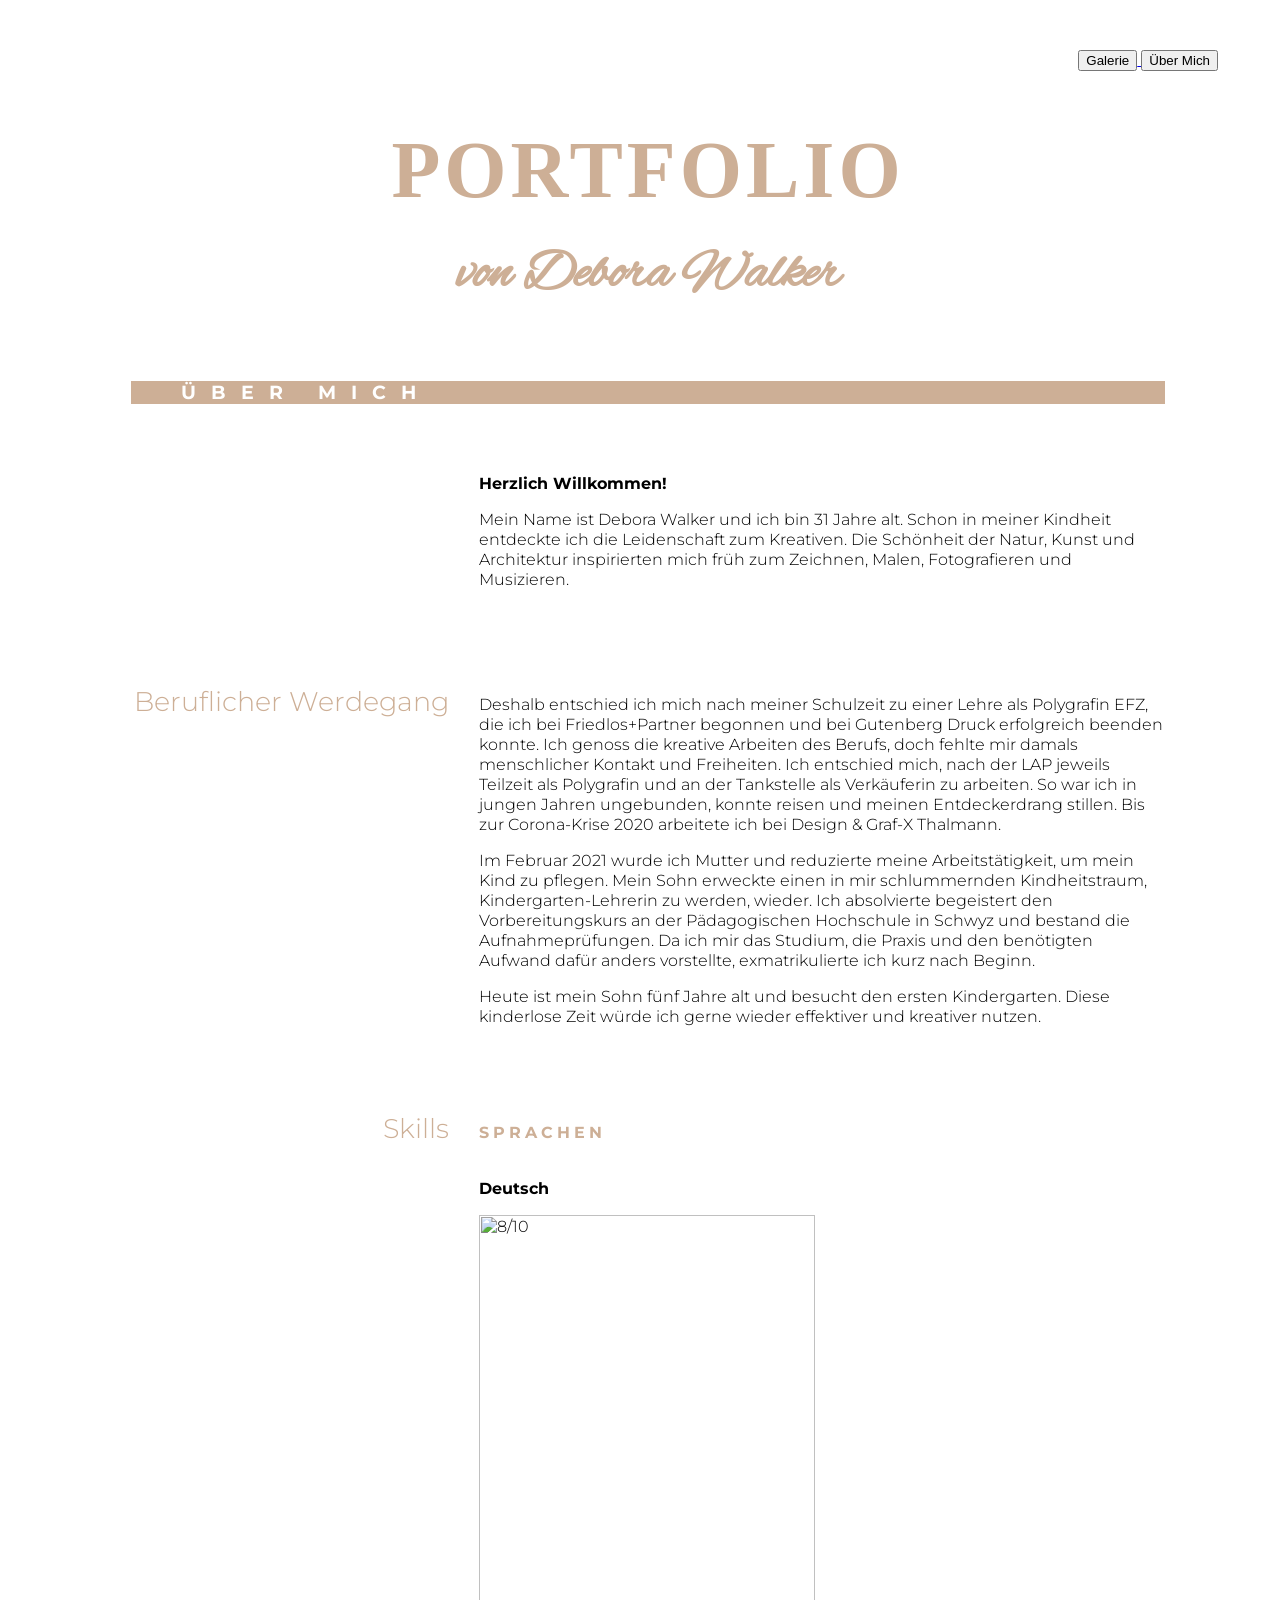
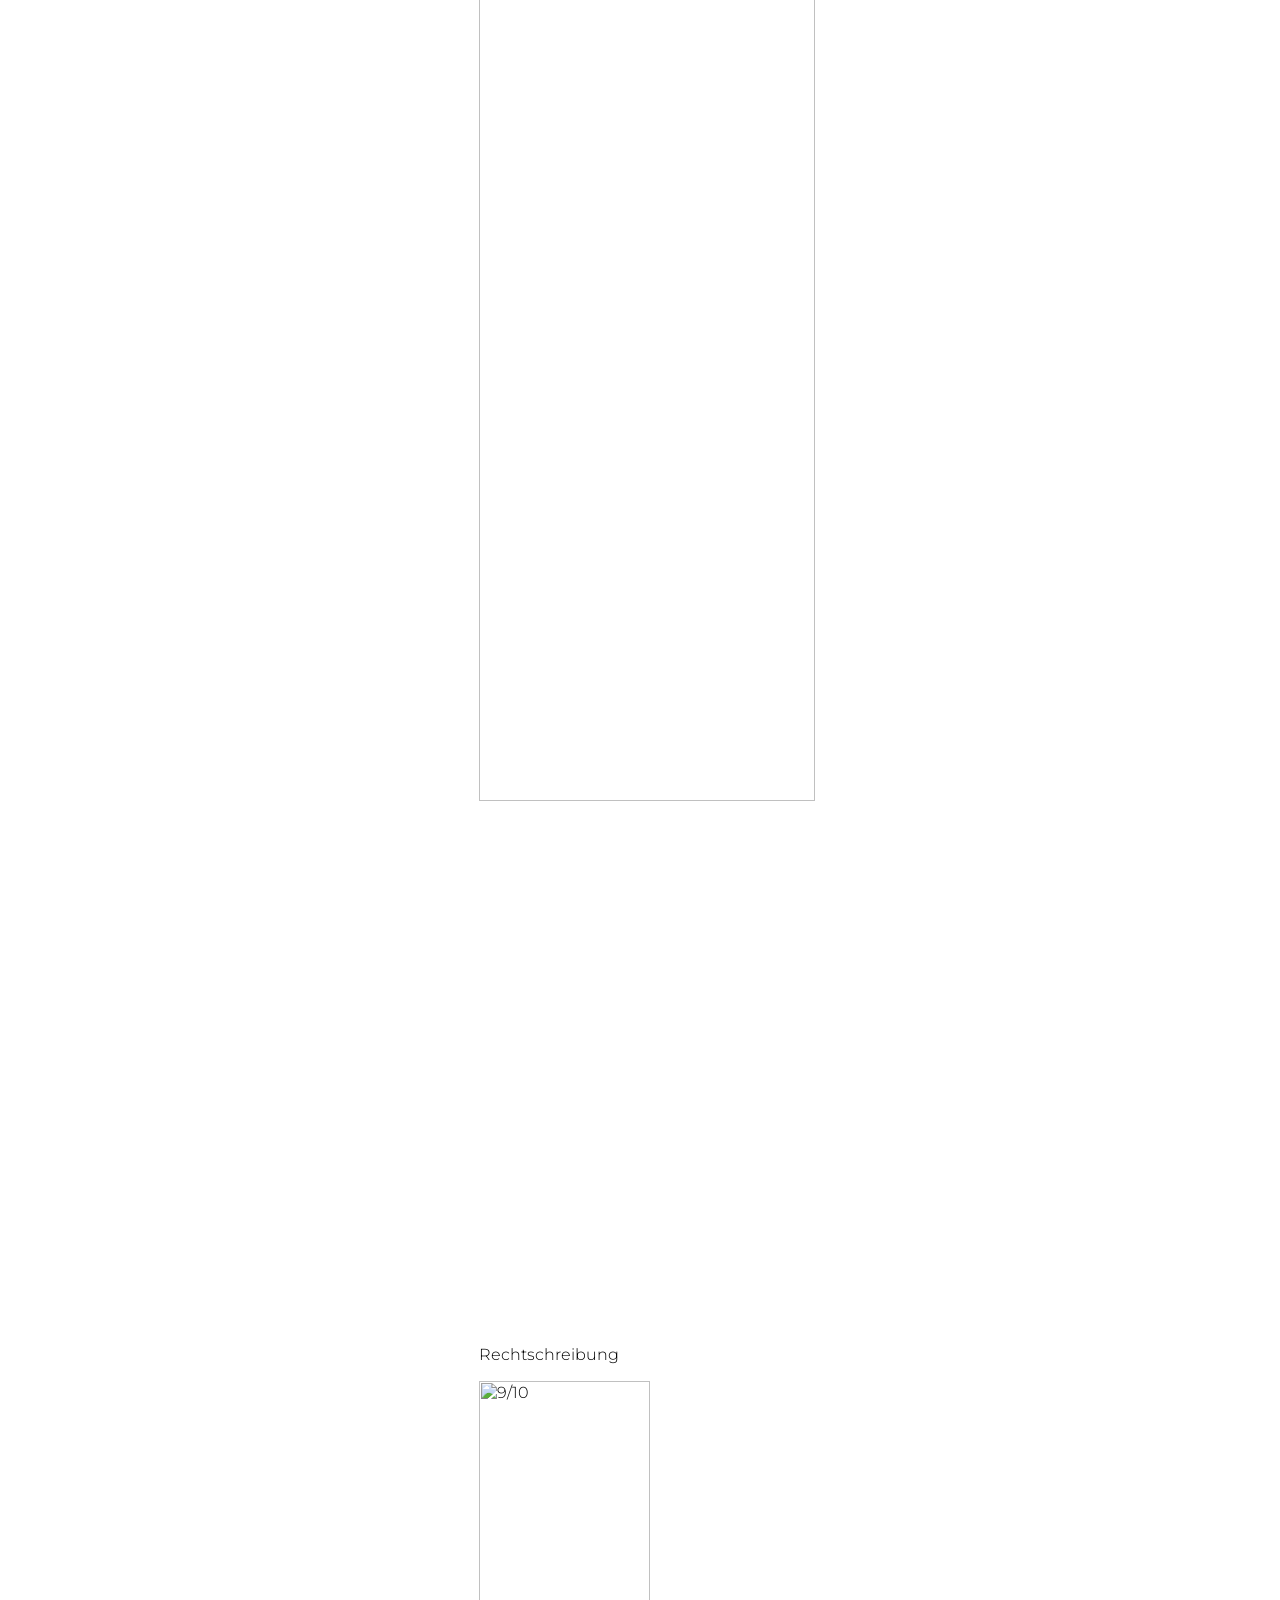
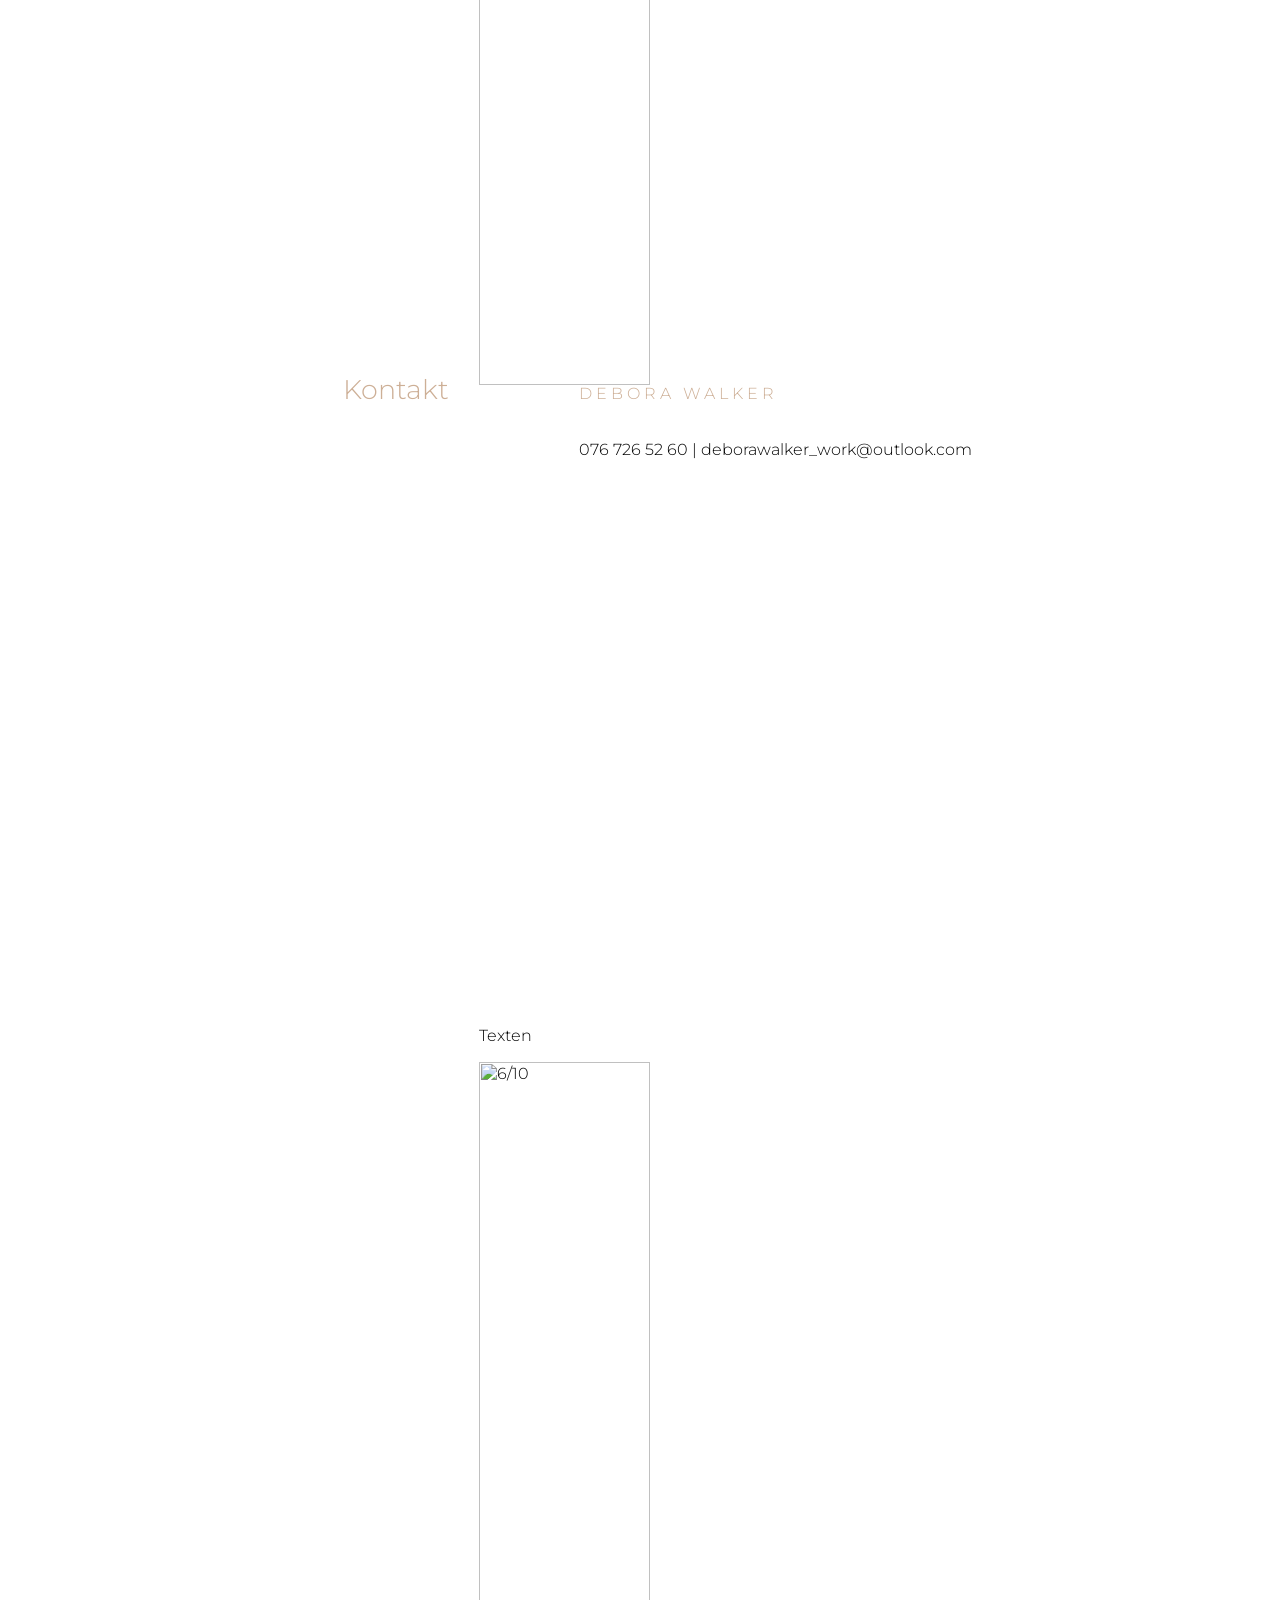
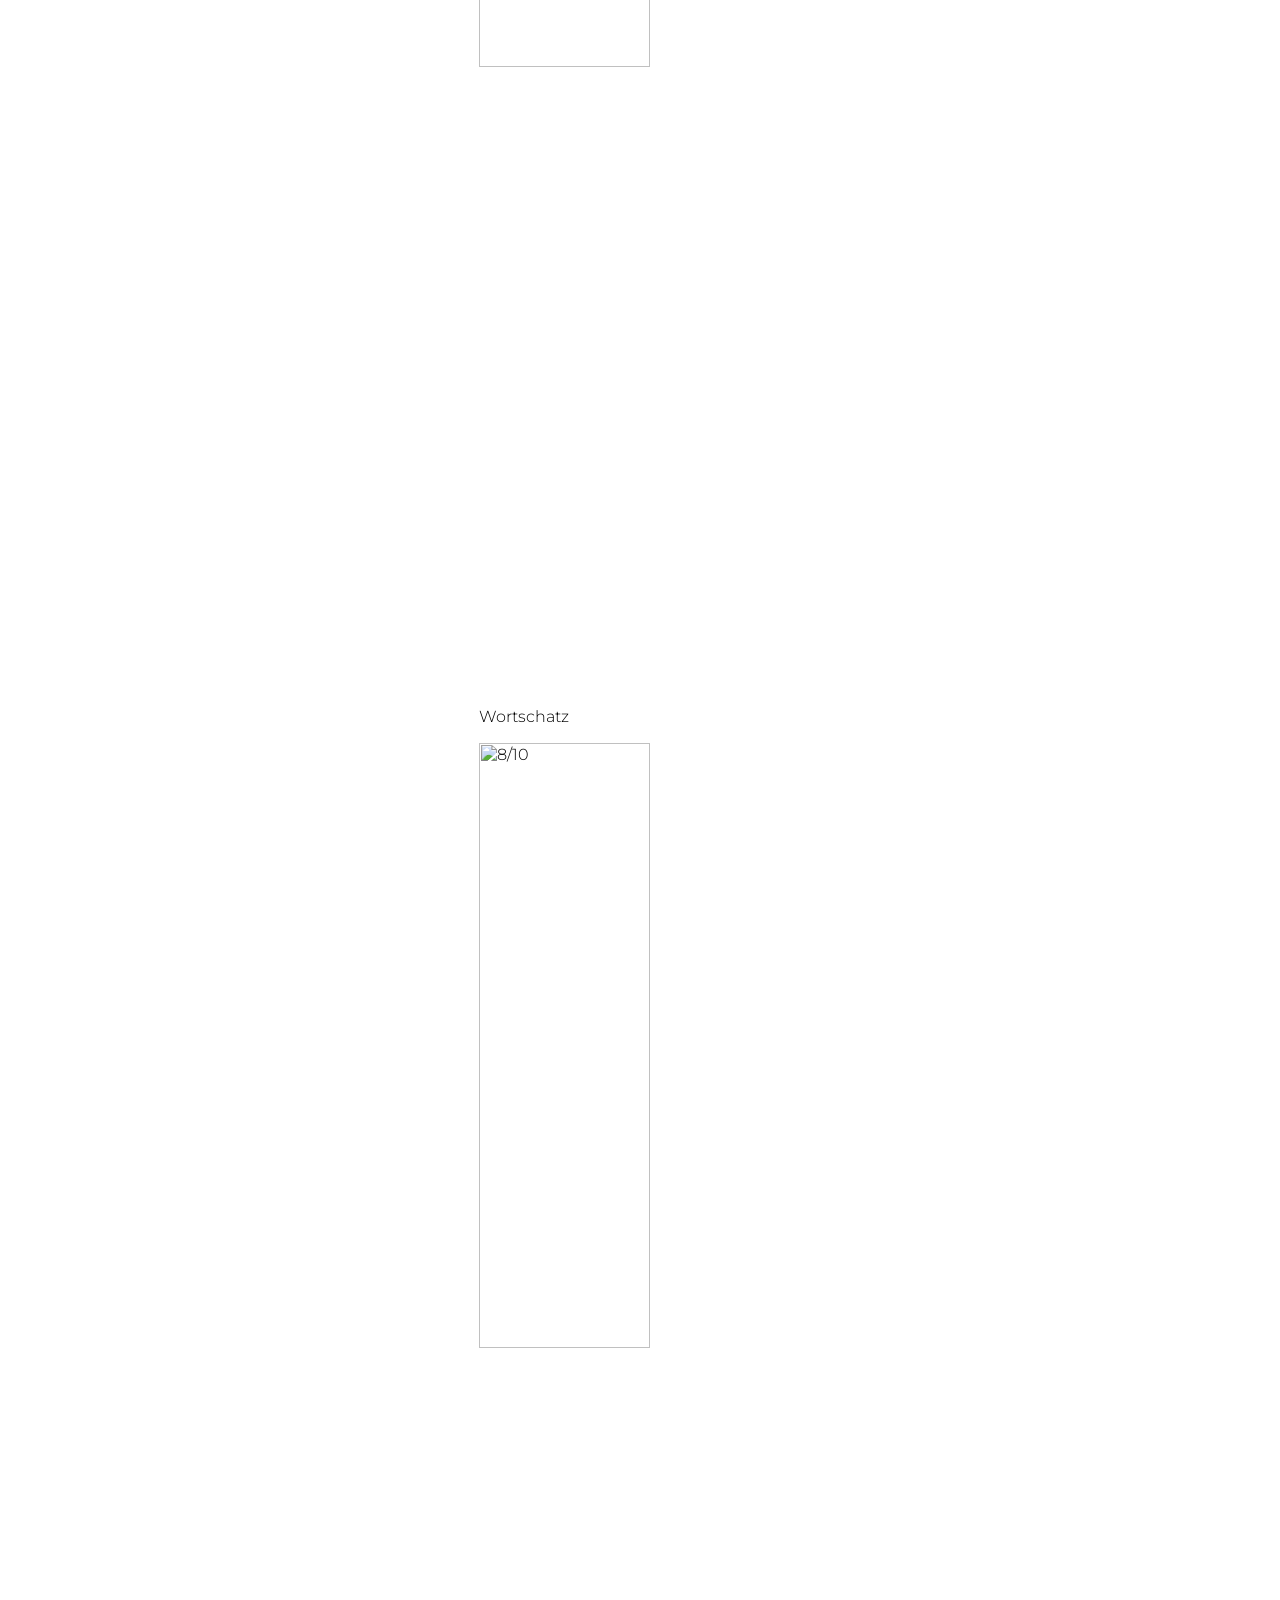
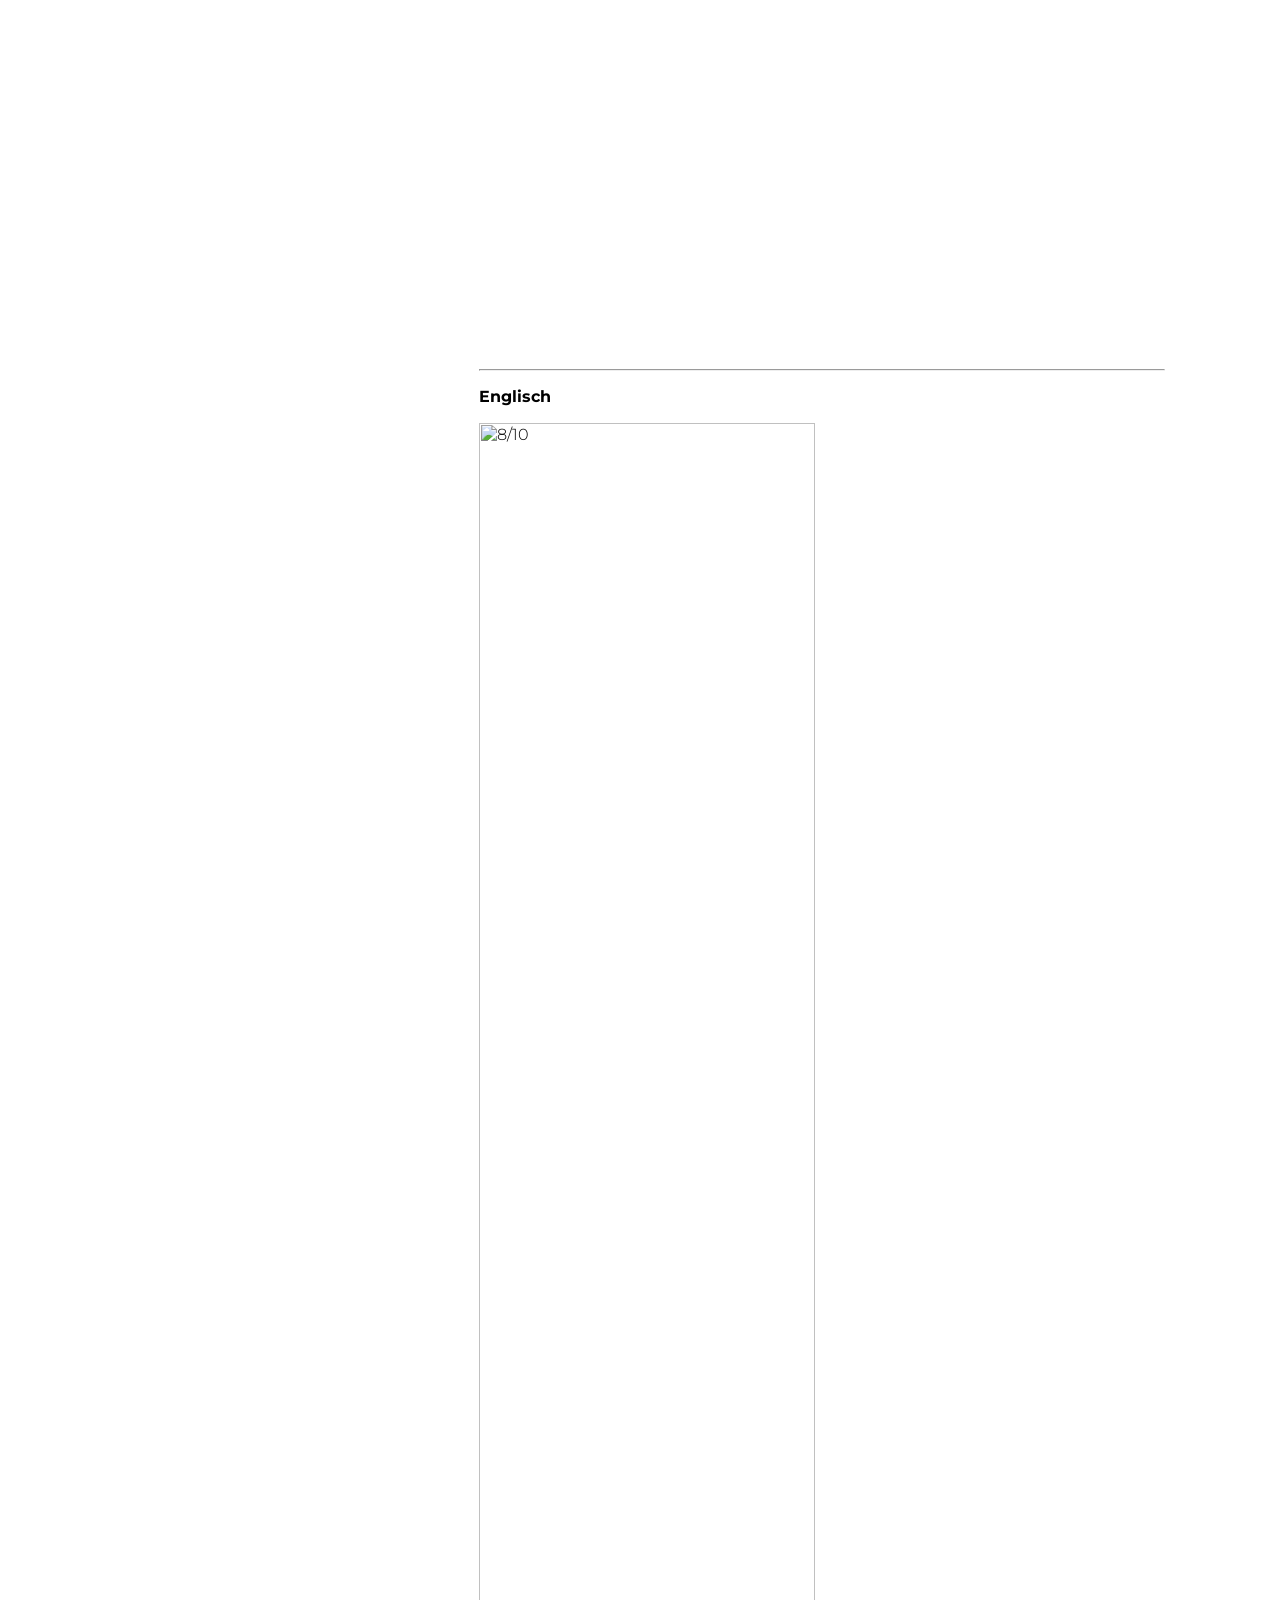
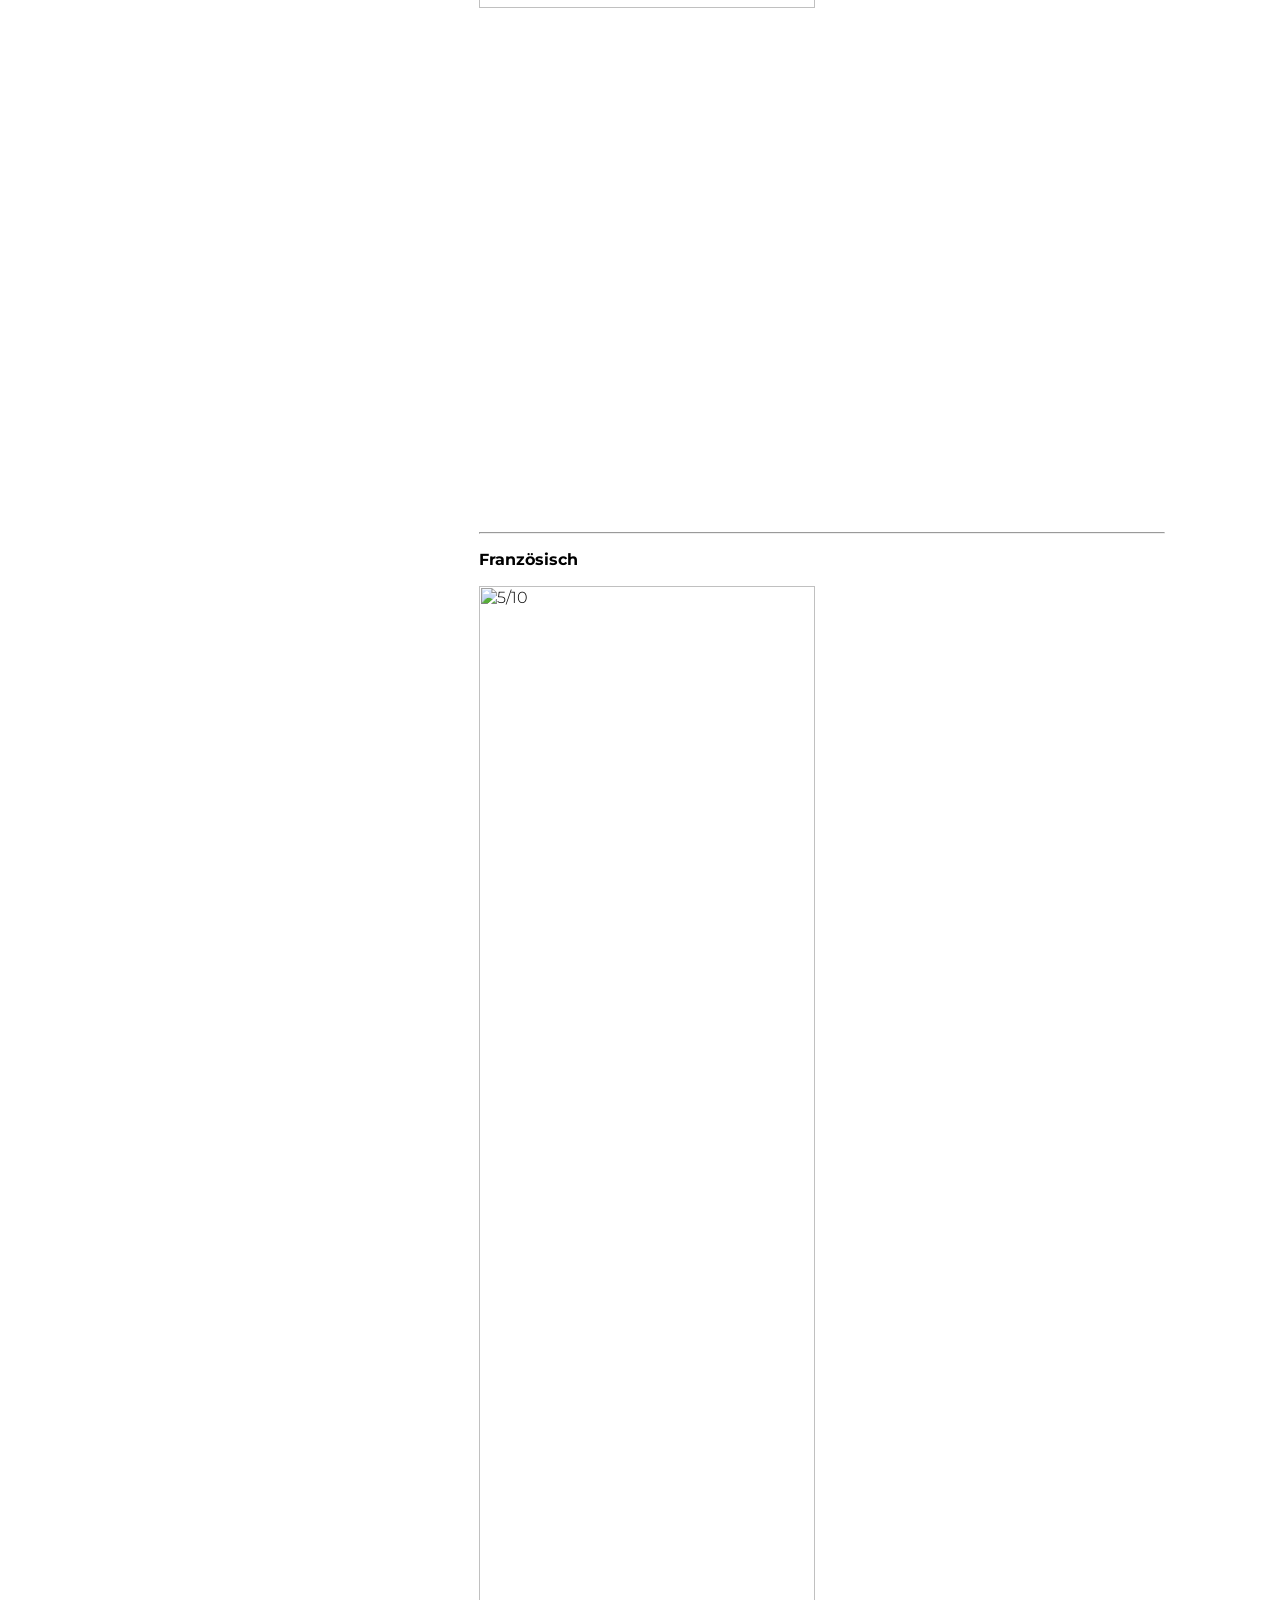
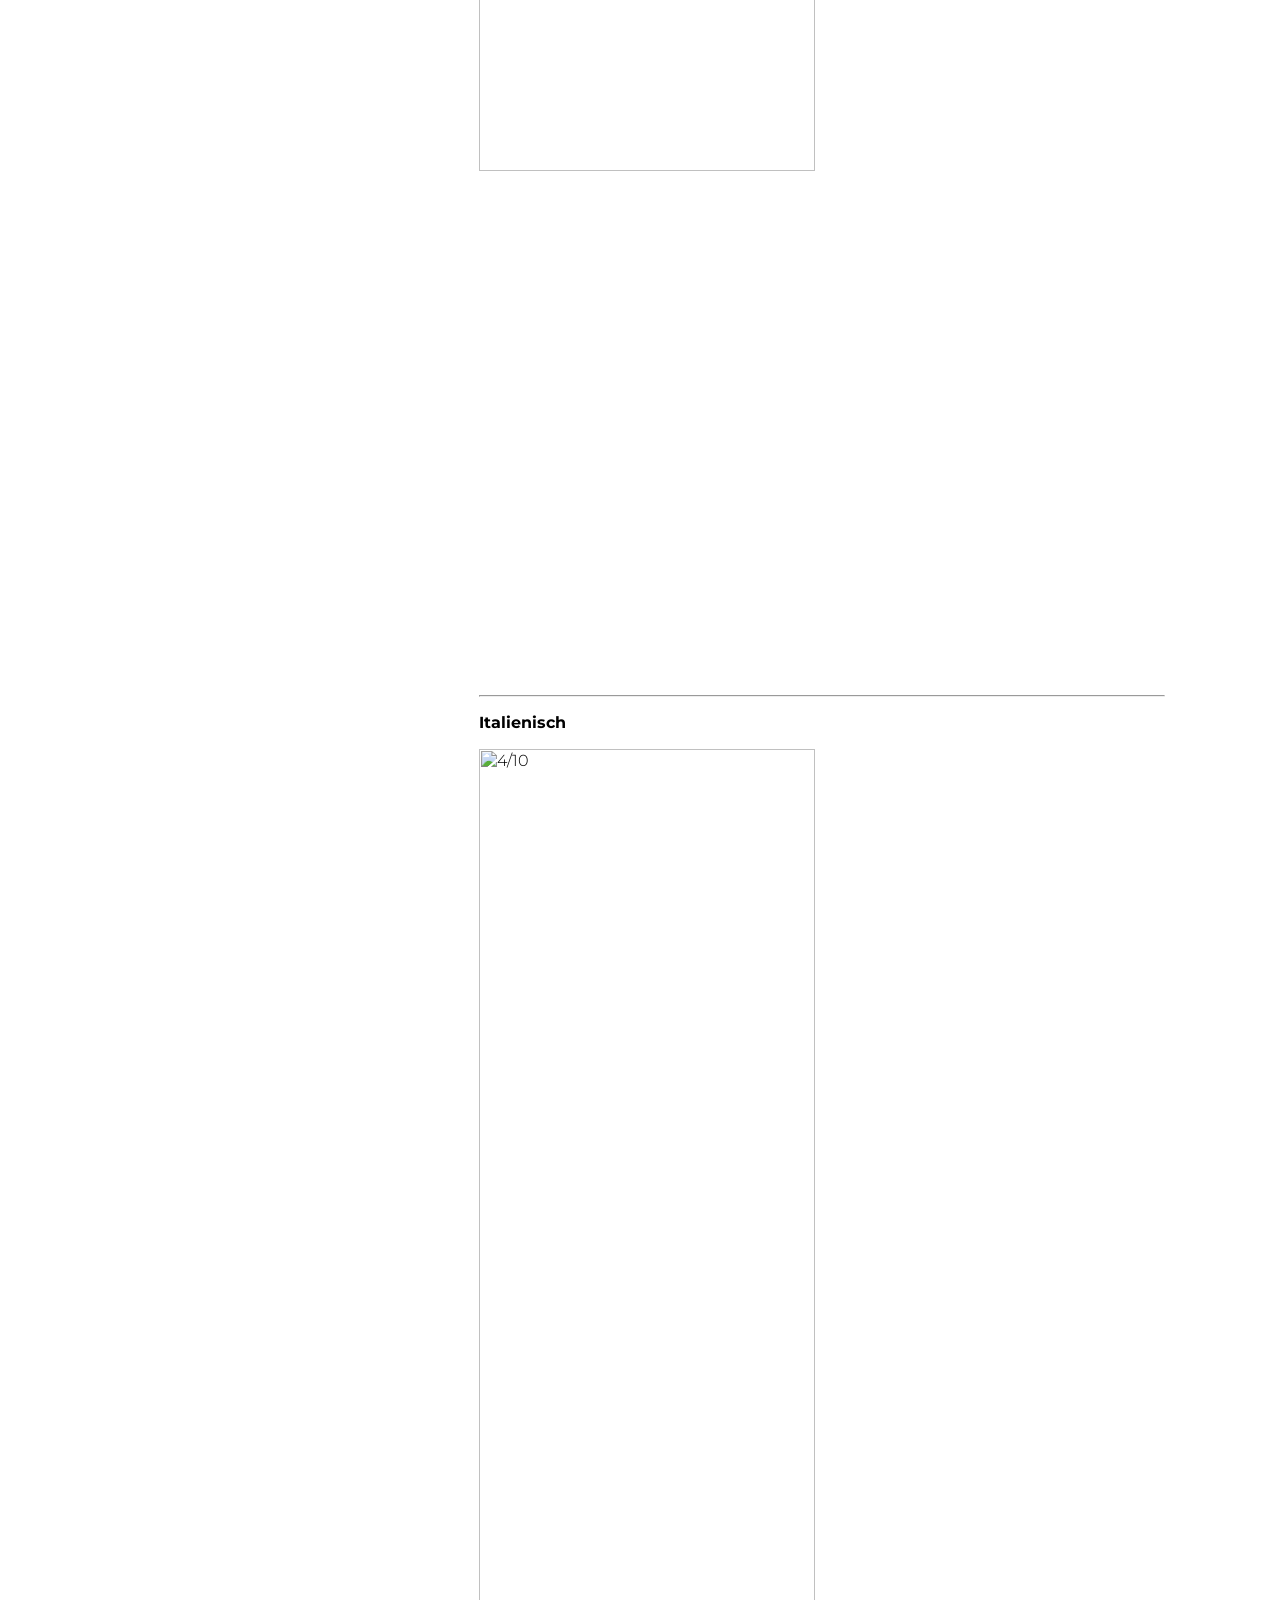
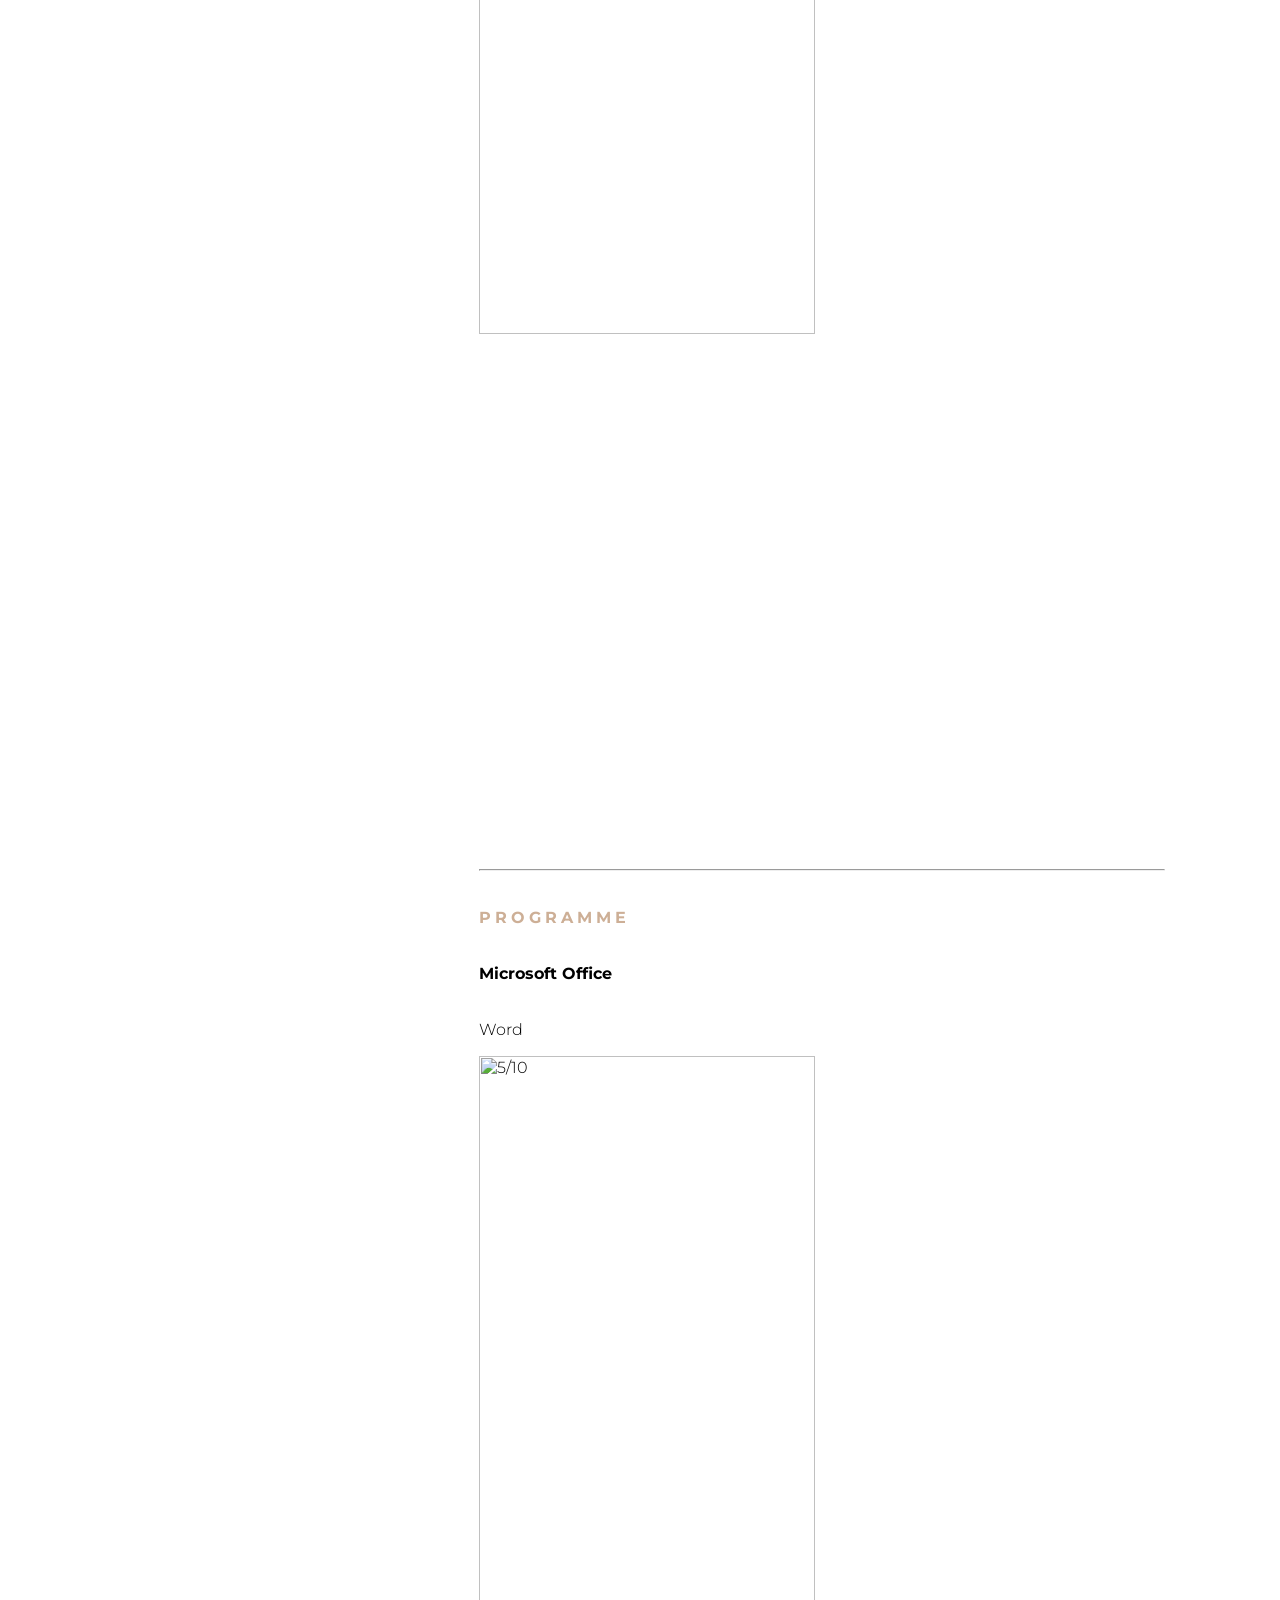
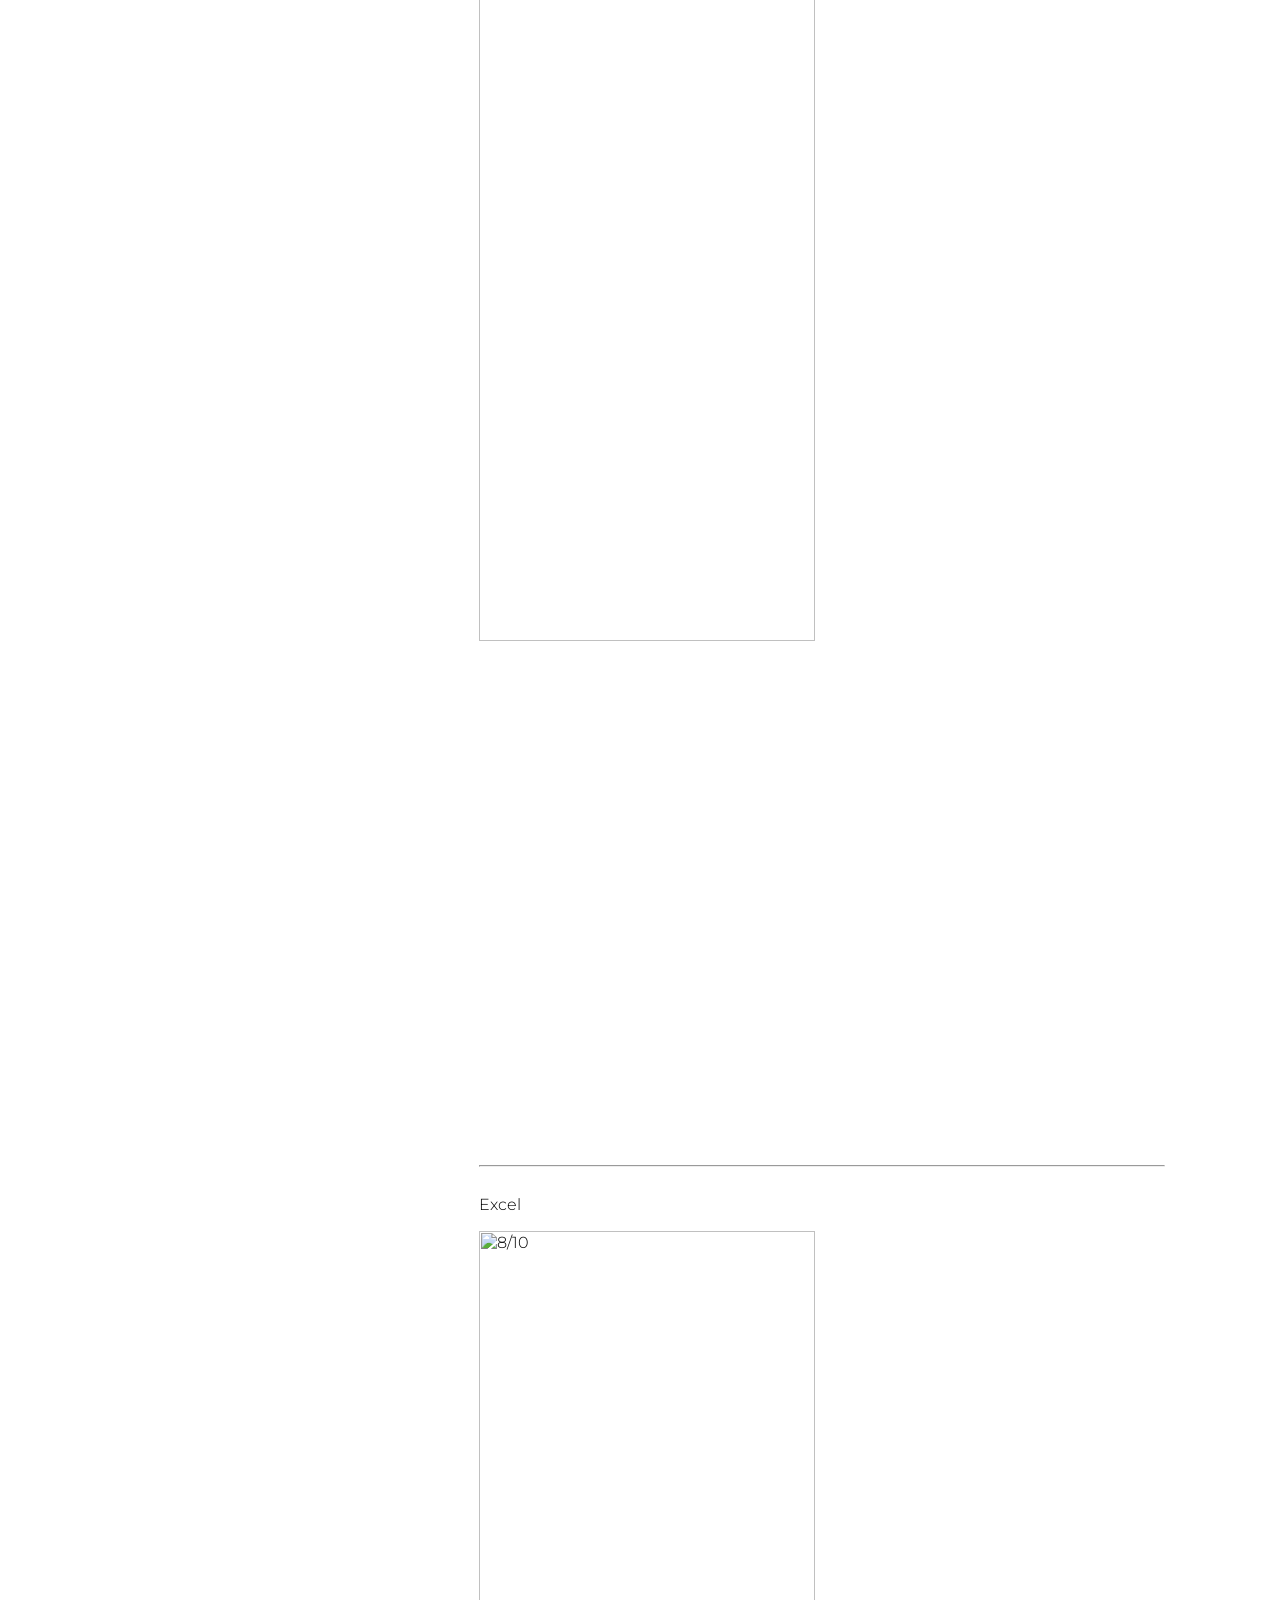
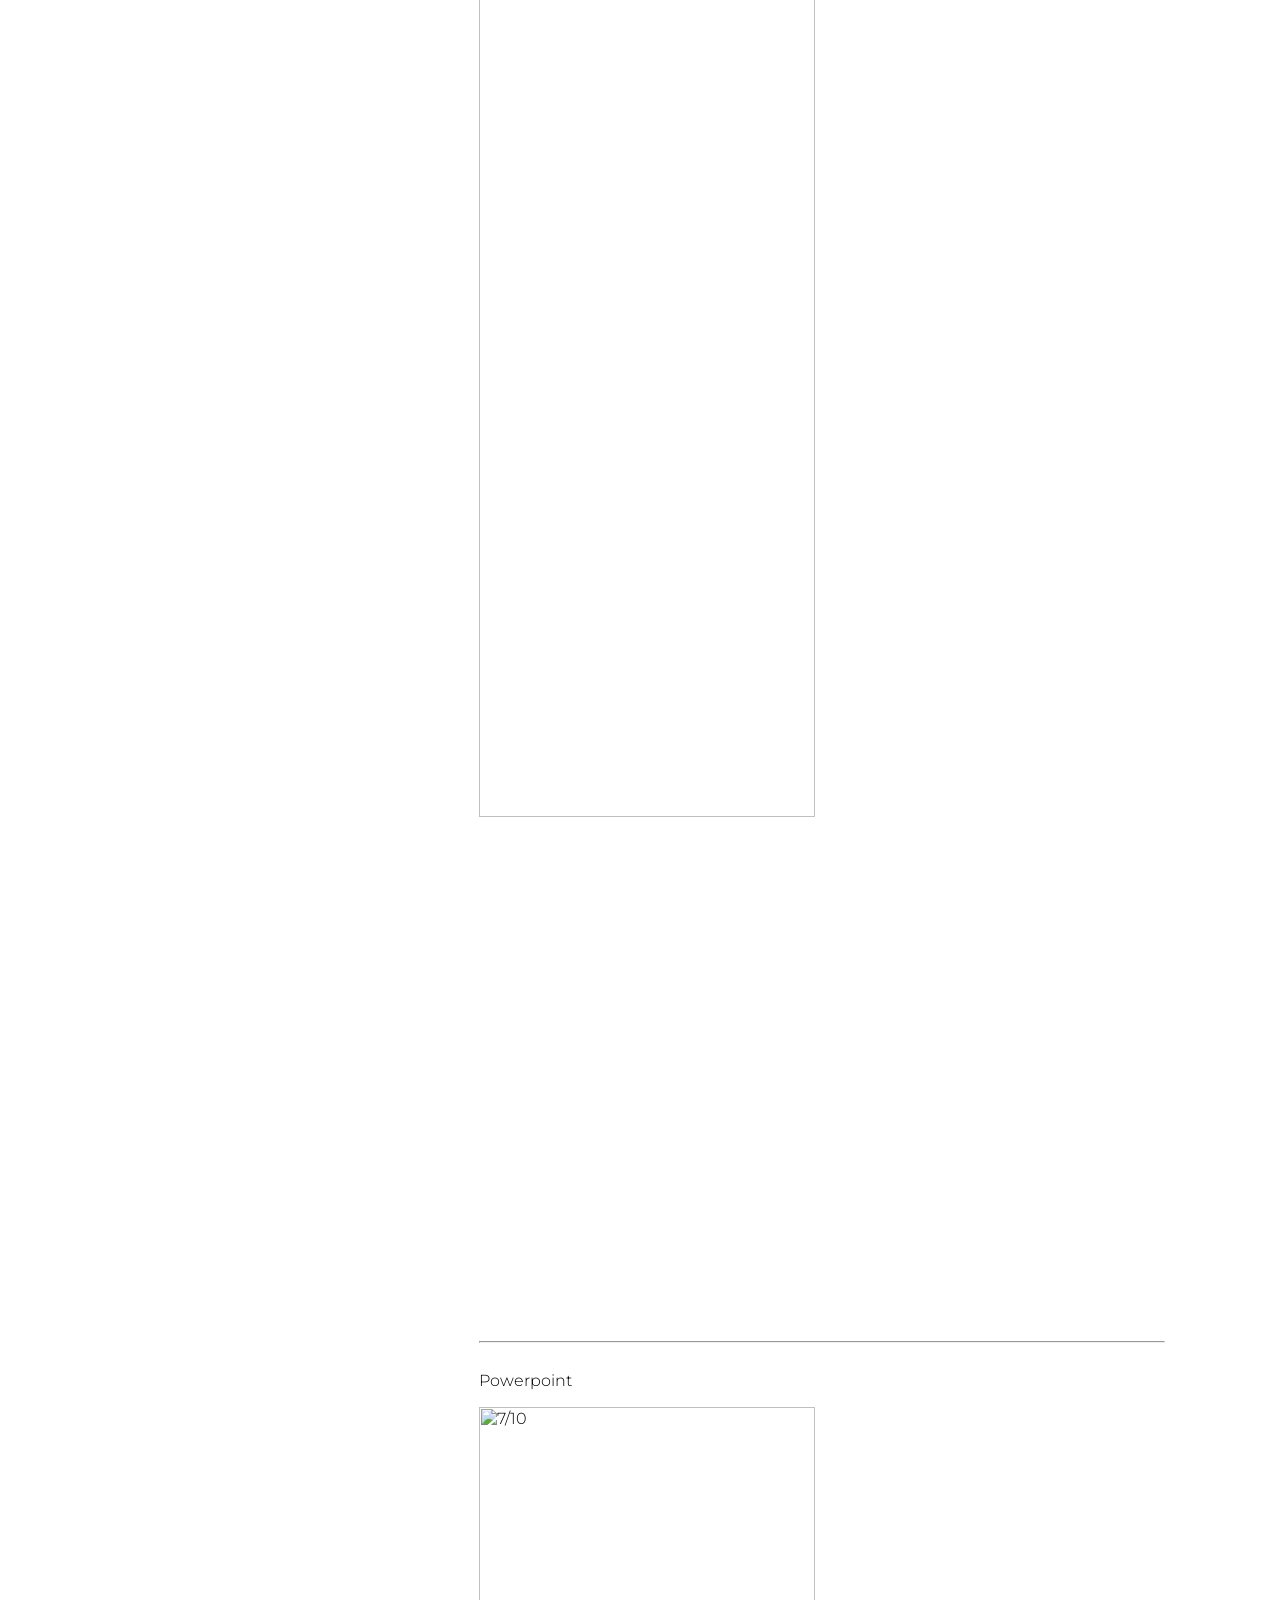
==== PortfolioAboutMe.html @ 5b6c67ea "Update PortfolioAboutMe.html" ====
<DOCTYPE html>
    <html>
        <header>
                <a href="PortfolioGalerie.html"> <button>Galerie</button> </a>
                <a href="PortfolioAboutMe.html"> <button> Über Mich</button></a>    </header>   
            <title> Portfolio von Debora Walker</title>
            <link rel="stylesheet" href="PortfolioAboutMe.css"><link rel="preconnect" href="https://fonts.googleapis.com">
              <link rel="preconnect" href="https://fonts.gstatic.com" crossorigin>
              <link rel="preconnect" href="https://fonts.googleapis.com">

<link rel="preconnect" href="https://fonts.gstatic.com" crossorigin>
<link href="https://fonts.googleapis.com/css2?family=Alex+Brush&family=Montserrat:ital,wght@0,100..900;1,100..900&family=Playfair+Display:ital,wght@0,400..900;1,400..900&display=swap" rel="stylesheet">


            <link href="https://fonts.googleapis.com/css2?family=Montserrat:ital,wght@0,100..900;1,100..900&family=Playfair+Display:ital,wght@0,400..900;1,400..900&display=swap" rel="stylesheet">
        </head>
        <body>

<div class="parent">
    

       <div class="box-1" > <h1>Portfolio</h1>
                            <p><h2>von Debora Walker</h2></p> </div> 

        <div class="box-2" ><h3>ÜBER MICH</h3> </div>
        <div class="box-3"> </div>

        <div class="box-4" ><h4> <b></b></h4></div>

        <div class="box-6" >
            <h5> <p><b>Herzlich Willkommen!</b></p> Mein Name ist Debora Walker und ich bin 31 Jahre alt. Schon in meiner Kindheit entdeckte ich die Leidenschaft zum Kreativen.
                Die Schönheit der Natur, Kunst und Architektur inspirierten mich früh zum Zeichnen, Malen, Fotografieren und Musizieren.
                <p> </p>  </h5> 
        </div>    
        
        <div class="box-12" > <h4>Beruflicher Werdegang</h4></div>
         <div class="box-14" > <h5>Deshalb entschied ich mich nach meiner Schulzeit zu einer Lehre als Polygrafin EFZ, die ich bei Friedlos+Partner begonnen und bei Gutenberg Druck erfolgreich beenden konnte. 
                                Ich genoss die kreative Arbeiten des Berufs, doch fehlte mir damals menschlicher Kontakt und Freiheiten. Ich entschied mich, nach der LAP jeweils Teilzeit als Polygrafin und an der Tankstelle als Verkäuferin zu arbeiten. 
                                So war ich in jungen Jahren ungebunden, konnte reisen und meinen Entdeckerdrang stillen. Bis zur Corona-Krise 2020 arbeitete ich bei Design & Graf-X Thalmann. 
                                <p> Im Februar 2021 wurde ich Mutter und reduzierte meine Arbeitstätigkeit, um mein Kind zu pflegen. Mein Sohn erweckte einen in mir schlummernden Kindheitstraum, Kindergarten-Lehrerin zu werden, wieder. 
                                    Ich absolvierte begeistert den Vorbereitungskurs an der Pädagogischen Hochschule in Schwyz und bestand die Aufnahmeprüfungen. Da ich mir das Studium, die Praxis und den benötigten Aufwand dafür anders vorstellte, exmatrikulierte ich kurz nach Beginn.</p> 
                                <p> Heute ist mein Sohn fünf Jahre alt und besucht den ersten Kindergarten. Diese kinderlose Zeit würde ich gerne wieder effektiver und kreativer nutzen.</p>

                            </h5> </div>
      <div class="box-21" > <h4> Kontakt </h4></div>
      <div class="box-19"> <h6>Debora Walker</h6>
                            <h5><p>076 726 52 60 | deborawalker_work@outlook.com</p></h5></div>
         <div class="box-13" > <h4>Skills</h4></div>
            <div class="box-16" > <p><h6><b>Sprachen</b></p>
                                  <h5><p><b>Deutsch </b></p>
                                
                                         <p>   <img src="PortfolioRate8.webp" width="70%" height="auto" alt="8/10"> </p> 
                                        <br>Rechtschreibung</br>
                                           <p> <img src="PortfolioRate9.webp" width="50%" alt="9/10"> </p> 
                                           <br>Texten</br>
                                           <p> <img src="PortfolioRate6.webp" width="50%" alt="6/10"> </p> 
                                           <br>Wortschatz </br>
                                            <p> <img src="PortfolioRate8.webp" width="50%" alt="8/10"> </p> <hr>
                                            
                                    <p><b>Englisch</b> </p>
                                            
                                      <p>   <img src="PortfolioRate8.webp" width="70%" height="auto" alt="8/10"> </p> <hr>

                                        <p><b>Französisch</b></p>
                                            
                                      <p>   <img src="PortfolioRate5.webp" width="70%" height="auto" alt="5/10"> </p> <hr>

                                        <p><b>Italienisch</b></p>
                                            
                                      <p>   <img src="PortfolioRate4.webp" width="70%" height="auto" alt="4/10"> </p></h5> <hr>

                                    <p><h6><b>Programme</b></h6></p>

                                     <p><h5><b>Microsoft Office</b></p>
                                
                                            <br>Word</br>
                                         <p>   <img src="PortfolioRate5.webp" width="70%" height="auto" alt="5/10"> </p> <hr>
                            
                                            <br>Excel</br>
                                        <p>   <img src="PortfolioRate8.webp" width="70%" height="auto" alt="8/10"> </p> <hr>

                                        <br>Powerpoint</br>
                                         <p>   <img src="PortfolioRate7.webp" width="70%" height="auto" alt="7/10"> </p> <hr>




                                        <p><h5><b>Adobe Creative Suite</b><br></p>
                                        <br>Indesign</br>
                                           <p> <img src="PortfolioRate9.webp" width="70%" alt="9/10"> </p> <hr>
                                           <br>Illustrator</br>
                                           <p> <img src="PortfolioRate8.webp" width="70%" alt="8/10"> </p> <hr>
                                           <br>Photoshop </br>
                                            <p> <img src="PortfolioRate8.webp" width="70%" alt="8/10"> </p> <hr>
                                            <br> After Effects</br>
                                            <p> <img src="PortfolioRate4.webp" width="70%" alt="4/10"> </p> <hr>
                                            <br><b>Canva</b> </br>
                                            <p> <img src="PortfolioRate6.webp" width="70%" alt="6/10"> </p> <hr> 
                                             <br><b>Affinity</b> </br>
                                            <p> <img src="PortfolioRate7.webp" width="70%" alt="7/10"> </p> <hr>
                                            <br><b>Visual Studio Code</b> </br>
                                            <p> <img src="PortfolioRate3.webp" width="70%" alt="3/10"> </p> <hr> </h5>

                                        <p><h6><b>Handwerk</b></h6></p>
                                            <h5><br>Folieren</br>
                                           <p> <img src="PortfolioRate7.webp" width="70%" alt="7/10"> </p> <hr>
                                            <br>Malen</br>
                                           <p> <img src="PortfolioRate6.webp" width="70%" alt="6/10"> </p> <hr>
                                            <br>Zeichnen</br>
                                           <p> <img src="PortfolioRate8.webp" width="70%" alt="8/10"> </p> <hr> </h5>

<div class="box-15"><p></p> </div>
                                        
                                        </div> 
                                    
                                   </h5> </div> 
                                    

            </div>
                 
    </div> 

</div>

        </body>
    </html>
</DOCTYPE>
---- PortfolioAboutMe.css ----
html, body {
    width:100%;
    height:100%;
    padding:0;
    background-color:#ffffff ;}


.parent {
    display: grid;
    grid-template-columns: 1fr 3fr 3fr 3fr 1fr;
    grid-template-rows: 300px auto auto auto auto auto auto 50px;
    grid-template-areas:      
        'header header header header header'
        'l title title title r'
        'l all all all r'
        'l st second second r'
        'l sst content content r'
        'l sst2 content2 content2 r'
        'l sst3 b1 c1 r'
        'l sst4 content3 content3 r'
        'l sst5 b3 c3 r'
        'l first first c3 r'
        'l footer footer footer r';
    gap: 10px;
}

.box-1 {grid-area: header;
    text-align: right;
}

.box-2 {background-color: rgb(205, 175, 150);
        color: #ffffff;
        grid-area: title;
        text-align: left;
        margin: 0px 0px 0px 0px;
}

.box-3 {grid-area: all;
        text-align: center;
    }

.box-4 {grid-area: st;
        color:rgb(205, 175, 150);
        text-align: right;
        margin: 0px 20px 0px 0px;
    }

.box-5 { grid-area: first;
    }

.box-6 { grid-area: second;
        margin: 23px 0px 20px 0px;
    }

.box-7 {grid-area: st;
        color:rgb(205, 175, 150);
        text-align: right;
        margin: 0px 20px 0px 0px; 
    }

.box-10 {grid-area: l;}

.box-11 {grid-area: r;
}

.box-12 {grid-area: sst;
        text-align: right;
        margin: 0px 20px 0px 0px;
        }

.box-13 {grid-area: sst2;
        text-align: right;
        margin: 10px 20px 0px 0px;
        }

.box-14 {grid-area: content;
         margin: 22px 0px 0px 0px;
       }

.box-15 {grid-area: footer;
        margin: 10px 0px 0px 0px;}

.box-16{grid-area: content2;   
    margin: 22px 0px 0px 0px;}
.box-17{grid-area: c1}
.box-18{grid-area: sst3}

.box-19{grid-area: content3;        
     margin: 22px 0px 0px 100px; }
.box-20{grid-area: c2}
.box-21{grid-area: sst4;
        text-align: right;
        margin: 10px 20px 0px 0px;}

.box-22{grid-area: content2;
        margin: 22px 0px 0px 0px;}

.box-23{grid-area: sst5;}
   

header {font-style:initial;
        font-family: "Montserrat";
        text-align: right;
          margin: 50px 70px 0px 0px;
}


h1 {font-size: 500%;
    color:rgb(205, 175, 150);
    font-family:"Playfair";
    text-align: center;
    text-transform: uppercase;
    letter-spacing: 4px;
}

h2 {font-size: 350%;
    color: rgb(205, 175, 150);
    font-family: "Alex Brush";
    font-weight: bold;
    text-align: center; 
    line-height: 10pt;
}
h3 {background-color: rgb(205, 175, 150);
    font-family: "Montserrat";
    letter-spacing: 15px;
    text-align: justify;
    color:rgb(255, 255, 255);
    margin: 0px 0px 0px 50px;
}

h4 {font-family: "Montserrat";
    font-weight: 300;
    font-size: 20pt;
    line-height: 30pt;
    color: rgb(205, 175, 150);
}

h5 {font-family: "Montserrat";
    font-size: 12pt;
    font-weight: 300;
    color: rgb(0, 0, 0);
    line-height: 15pt;
}

h6 { font-family: "Montserrat";
    font-weight: 300;
    font-size: 12pt;
    color: rgb(205, 175, 150);
    text-transform: uppercase;
    letter-spacing: 4px;
   }


.slider-a {position: relative;
width: 100%;
max-width: 800px;
aspect-ratio: 4/1;
overflow: hidden;
border: 1px solid rgb(136, 122, 99);
margin: 0px;}


    .slider-a img {
    position: absolute;
    width: 100%;
     height: 100%;
     object-fit: cover;
     top: 0;
     left: 0;
     opacity: 0;
         --duration: 60s;
         --count: 14;

     animation: fadeA calc(var(--duration)) linear infinite;
        animation-delay: calc(var(--i) * (var(--duration) / var(--count)));
     animation-play-state: running;
    }

@keyframes fadeA {
    0% {opacity: 0;}
    5% {opacity: 1;}
    25% {opacity: 1;}
    26% {opacity: 0;}
    100% {opacity: 0;}
}

.slider-b {position: relative;
width: 100%;
height: auto;
aspect-ratio: 1/1;
overflow: hidden;
box-shadow: 2px 2px 2px 2px rgb(136, 122, 99);
border: 1px solid rgb(136, 122, 99);
}

.slider-b img {
    position: absolute;
    width: 100%;
     height: 100%;
     object-fit: cover;
     top: 0;
     left: 0;
     opacity: 0;
         --duration: 60s;
         --count: 6;

     animation: fadeB calc(var(--duration)) linear infinite;
        animation-delay: calc(var(--i) * (var(--duration) / var(--count)));
     animation-play-state: running;
}

@keyframes fadeB {
    0% {opacity: 0;}
    5% {opacity: 1;}
    15% {opacity: 1;}
    17% {opacity: 0;}
    100% {opacity: 0;}

}
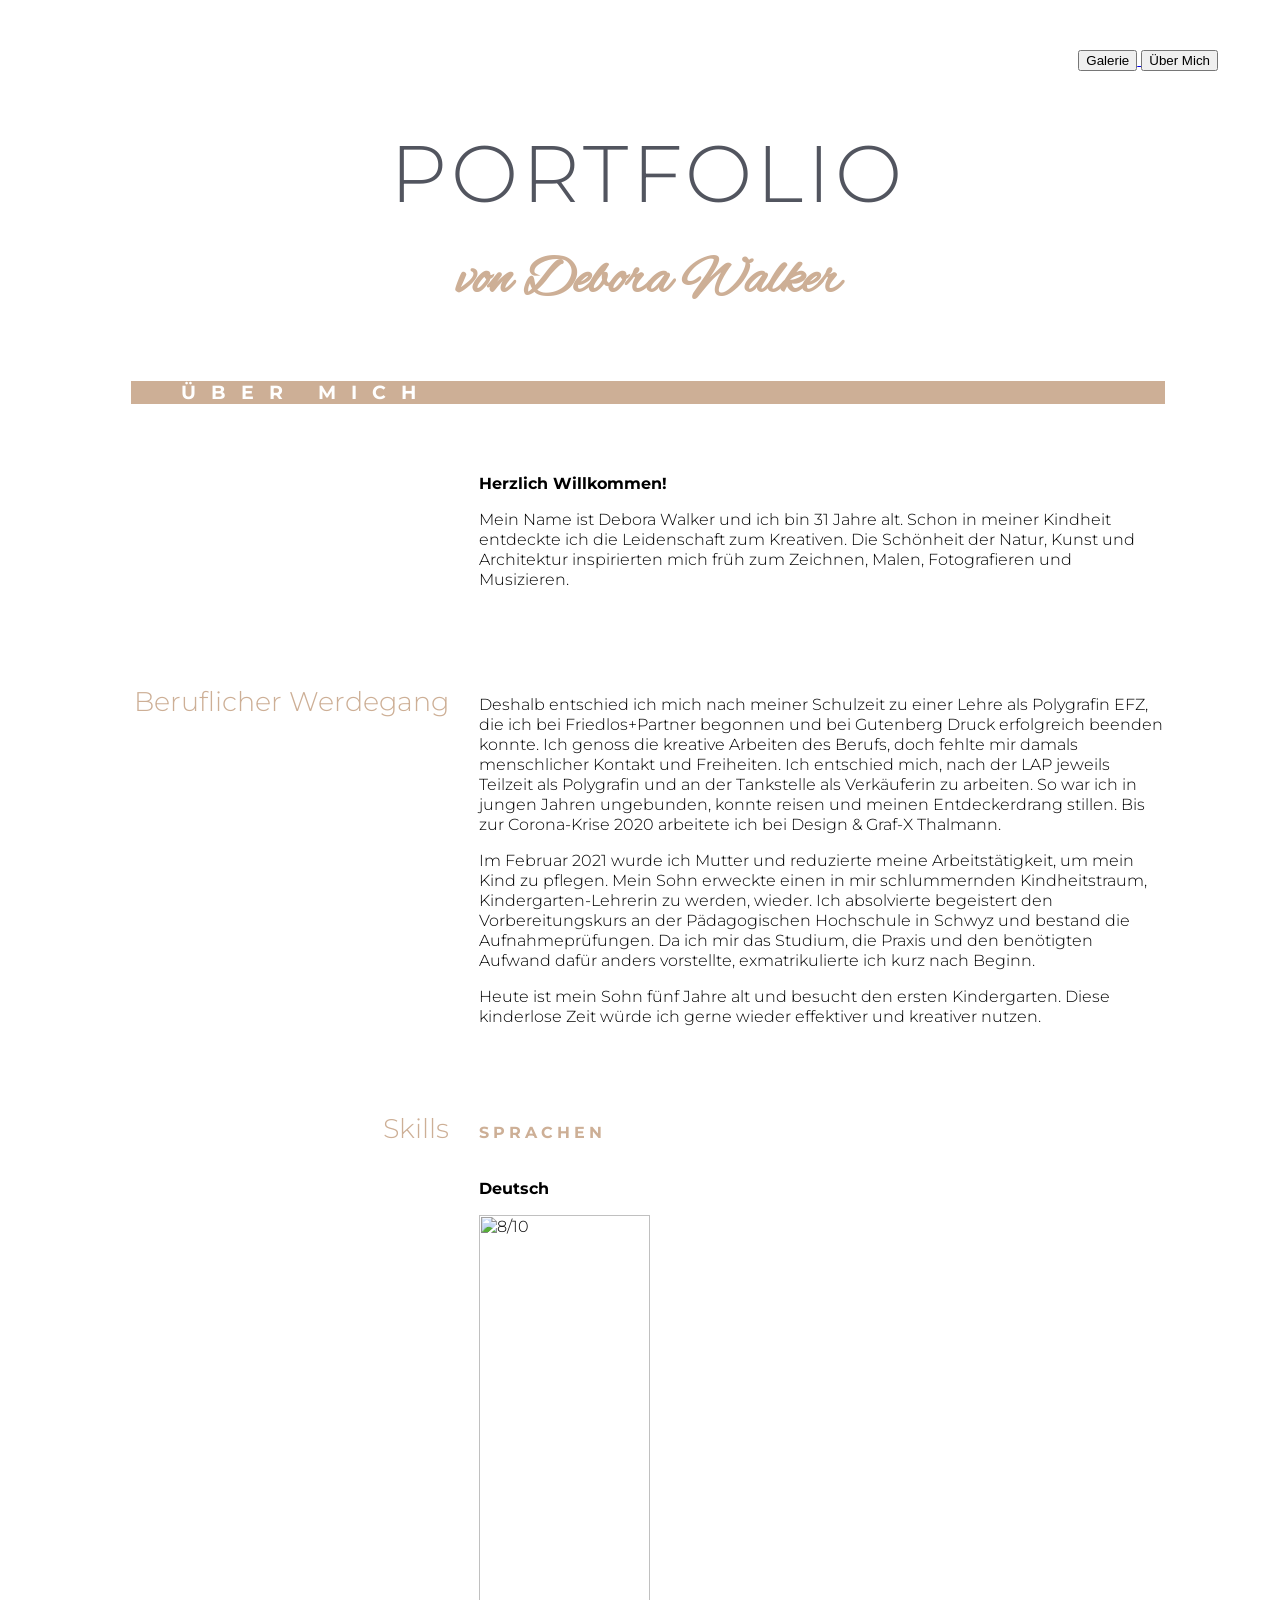
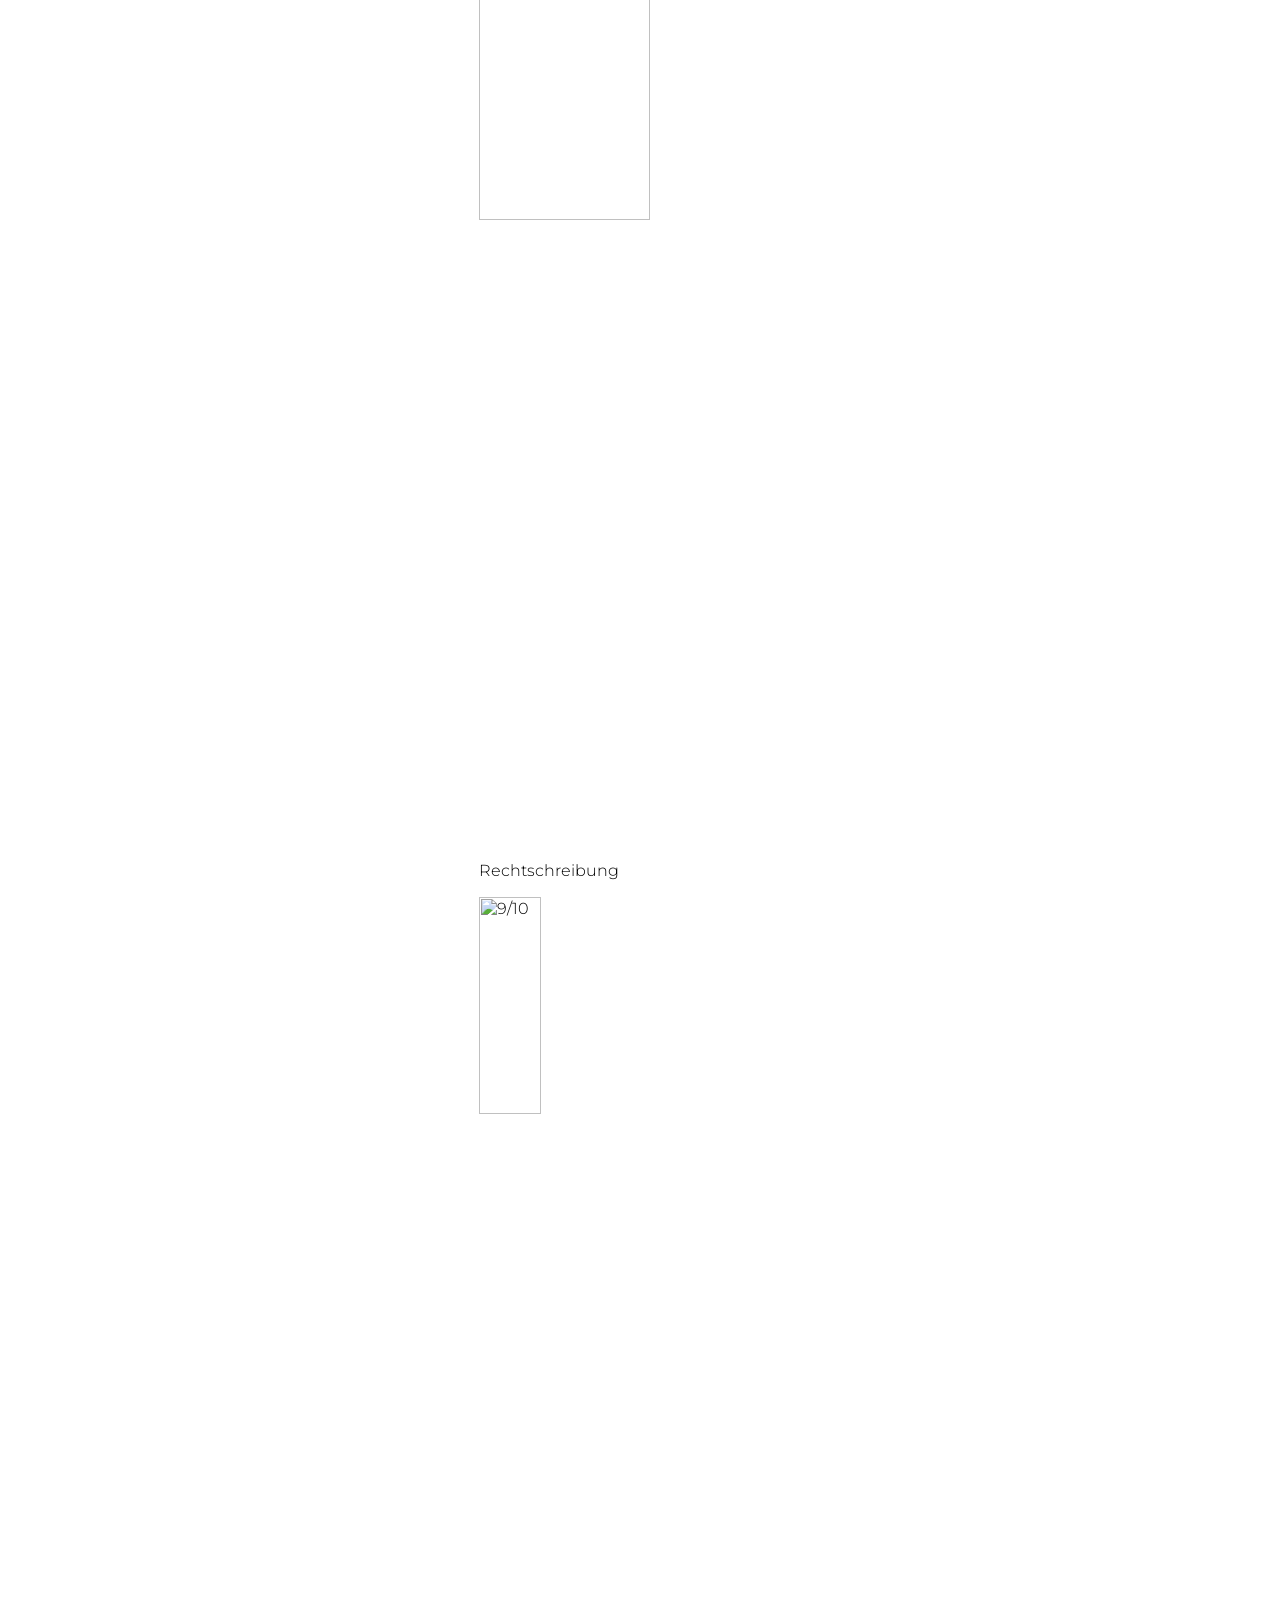
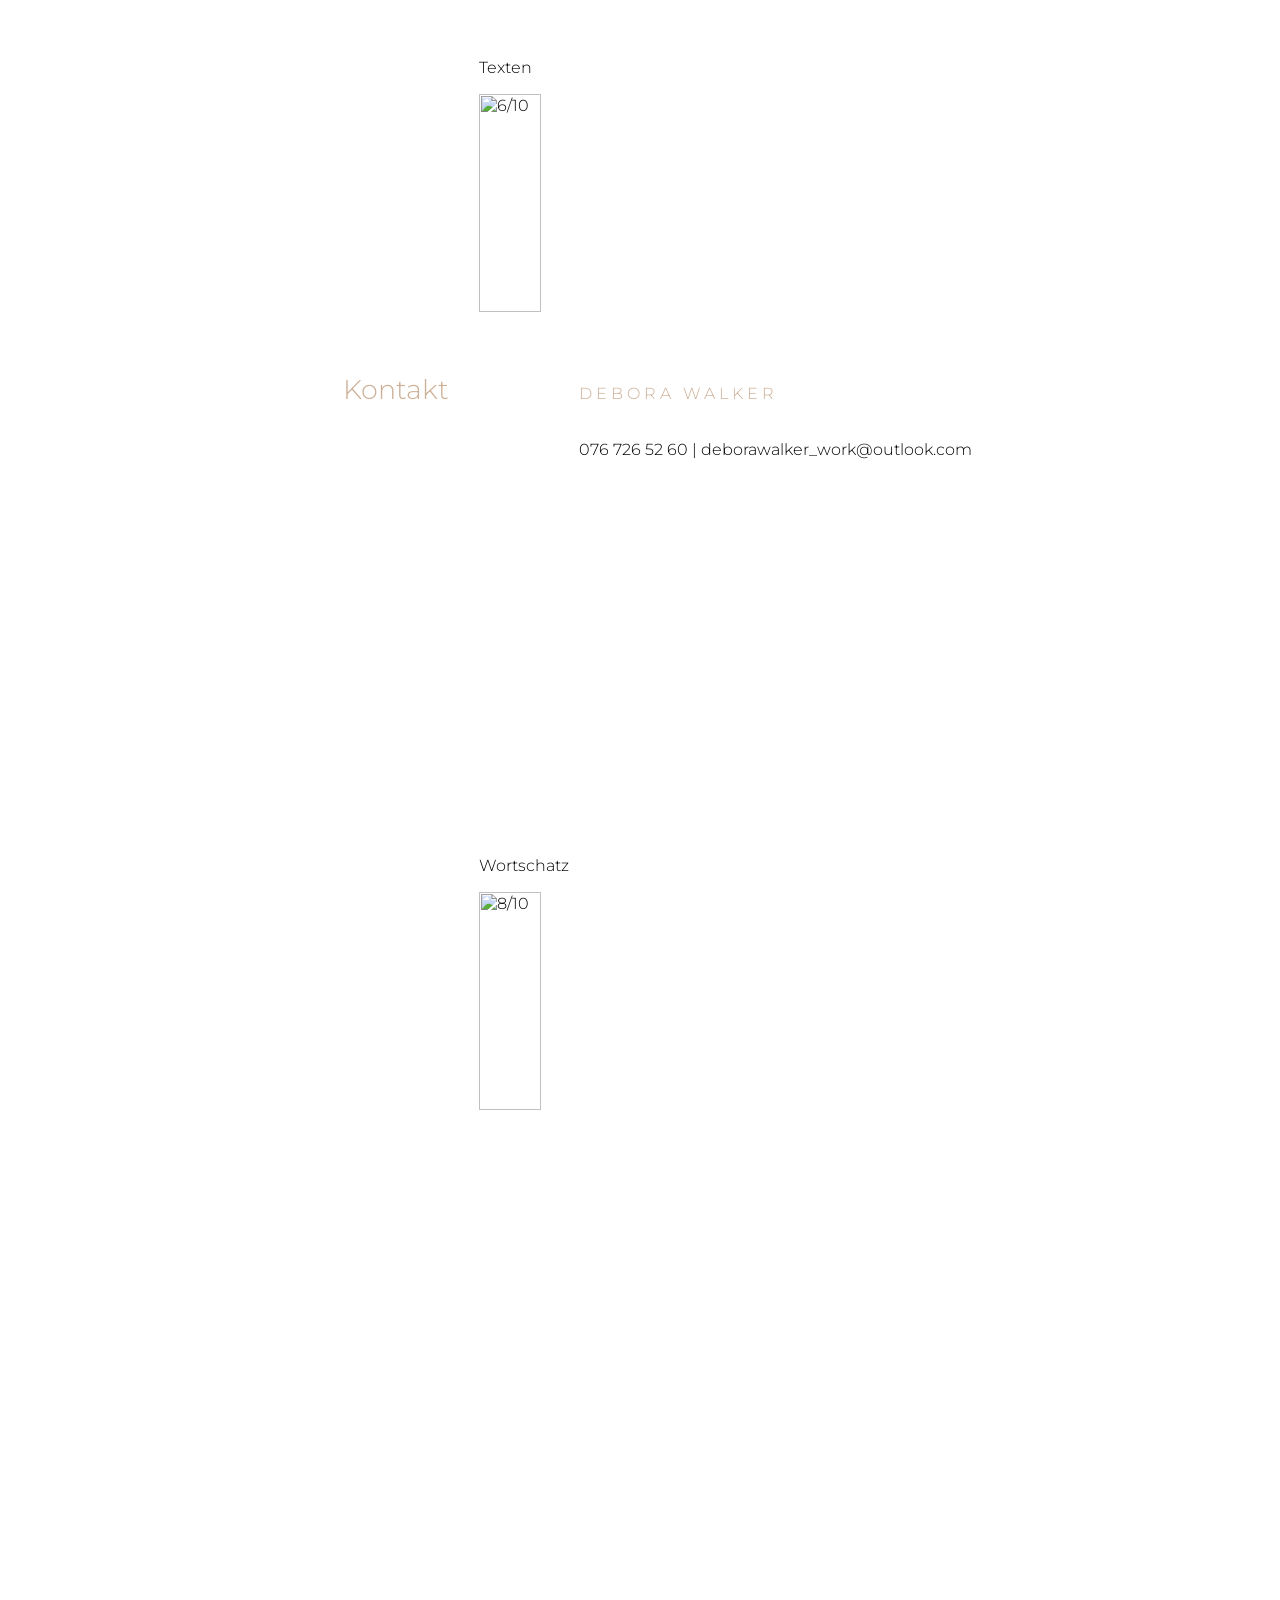
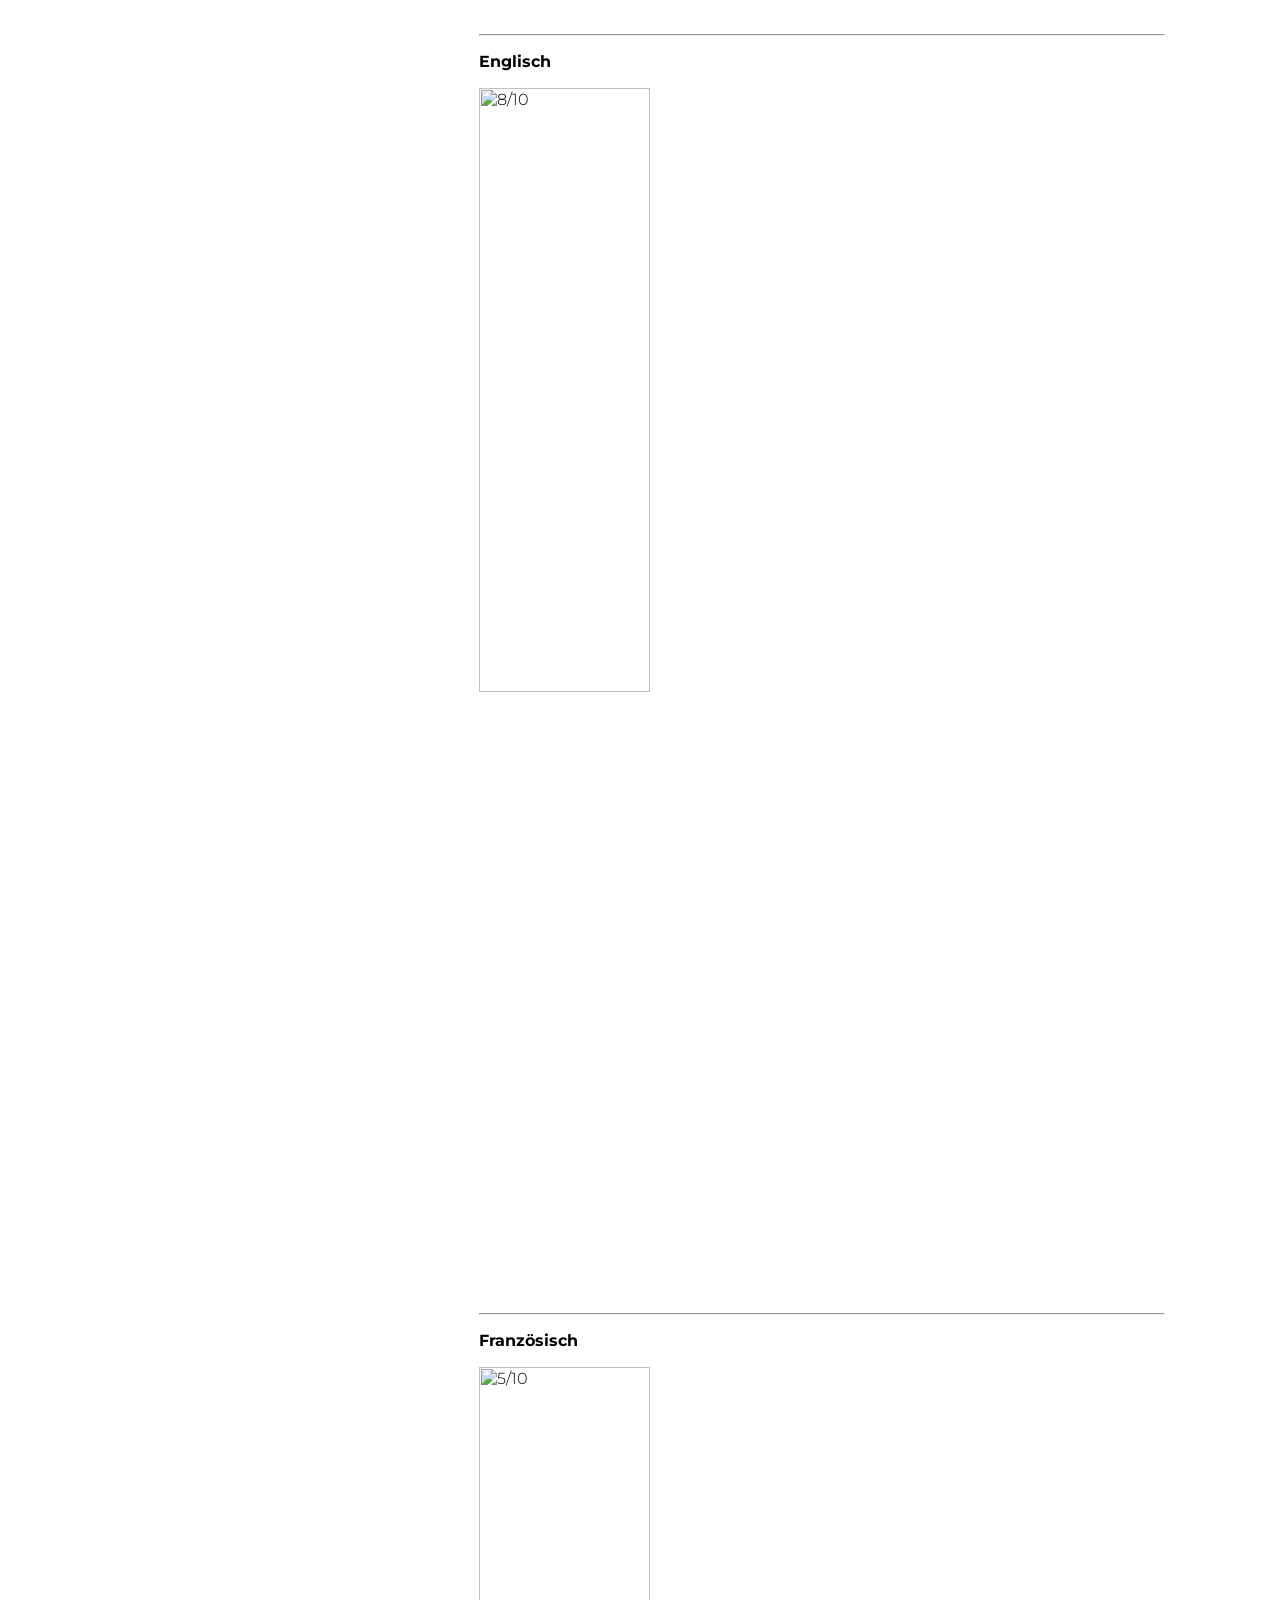
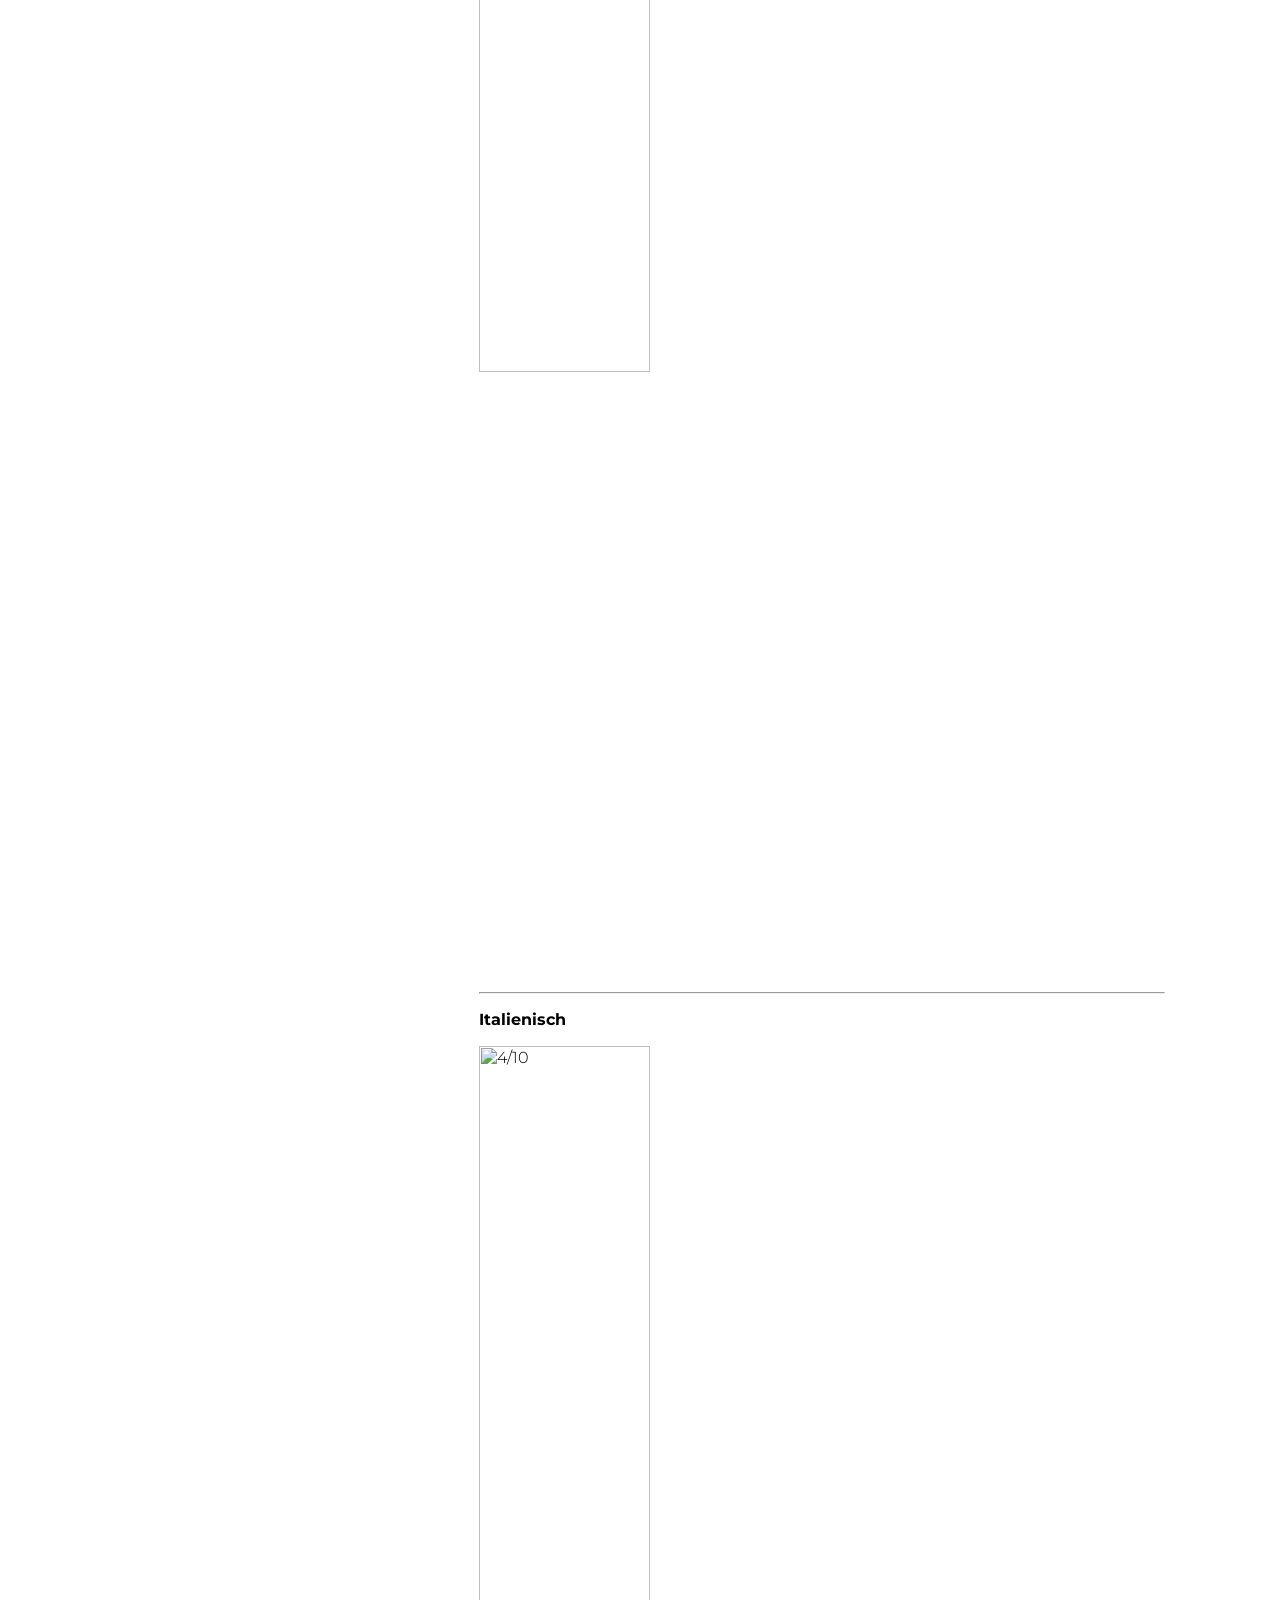
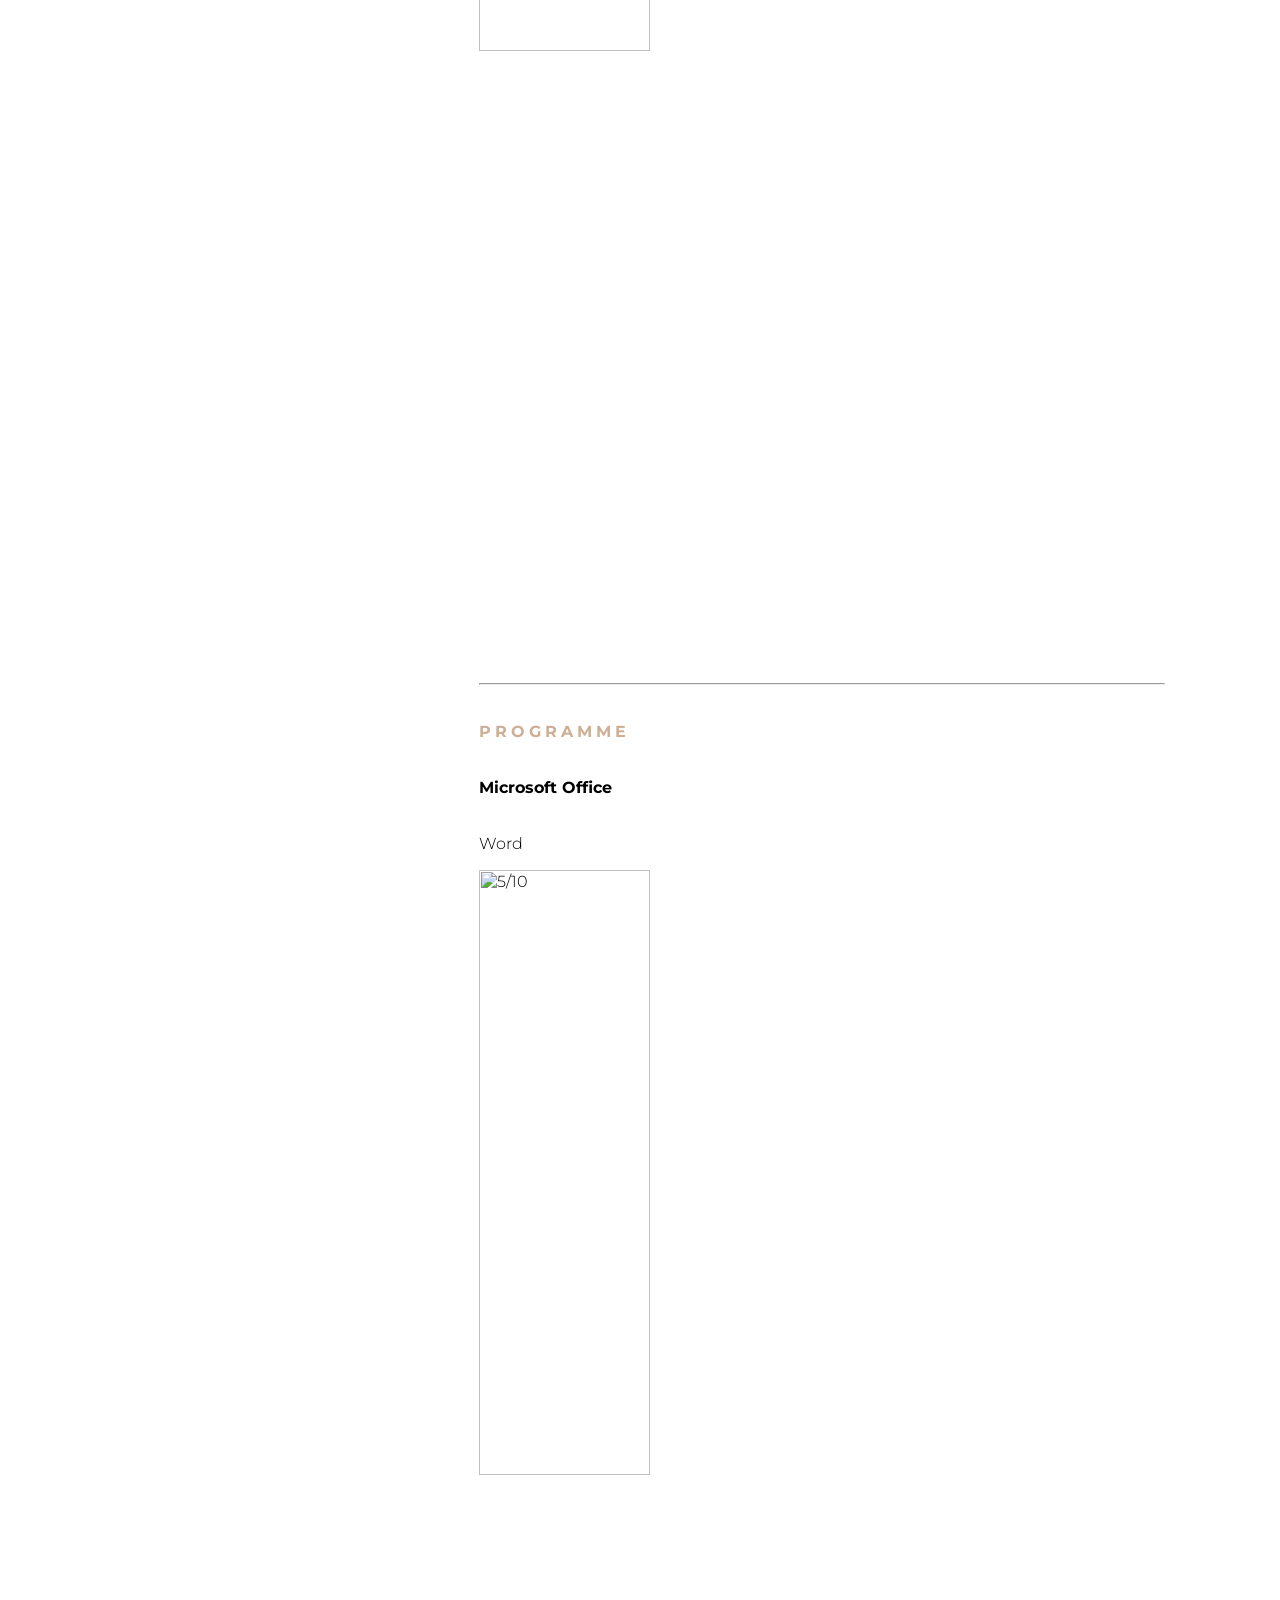
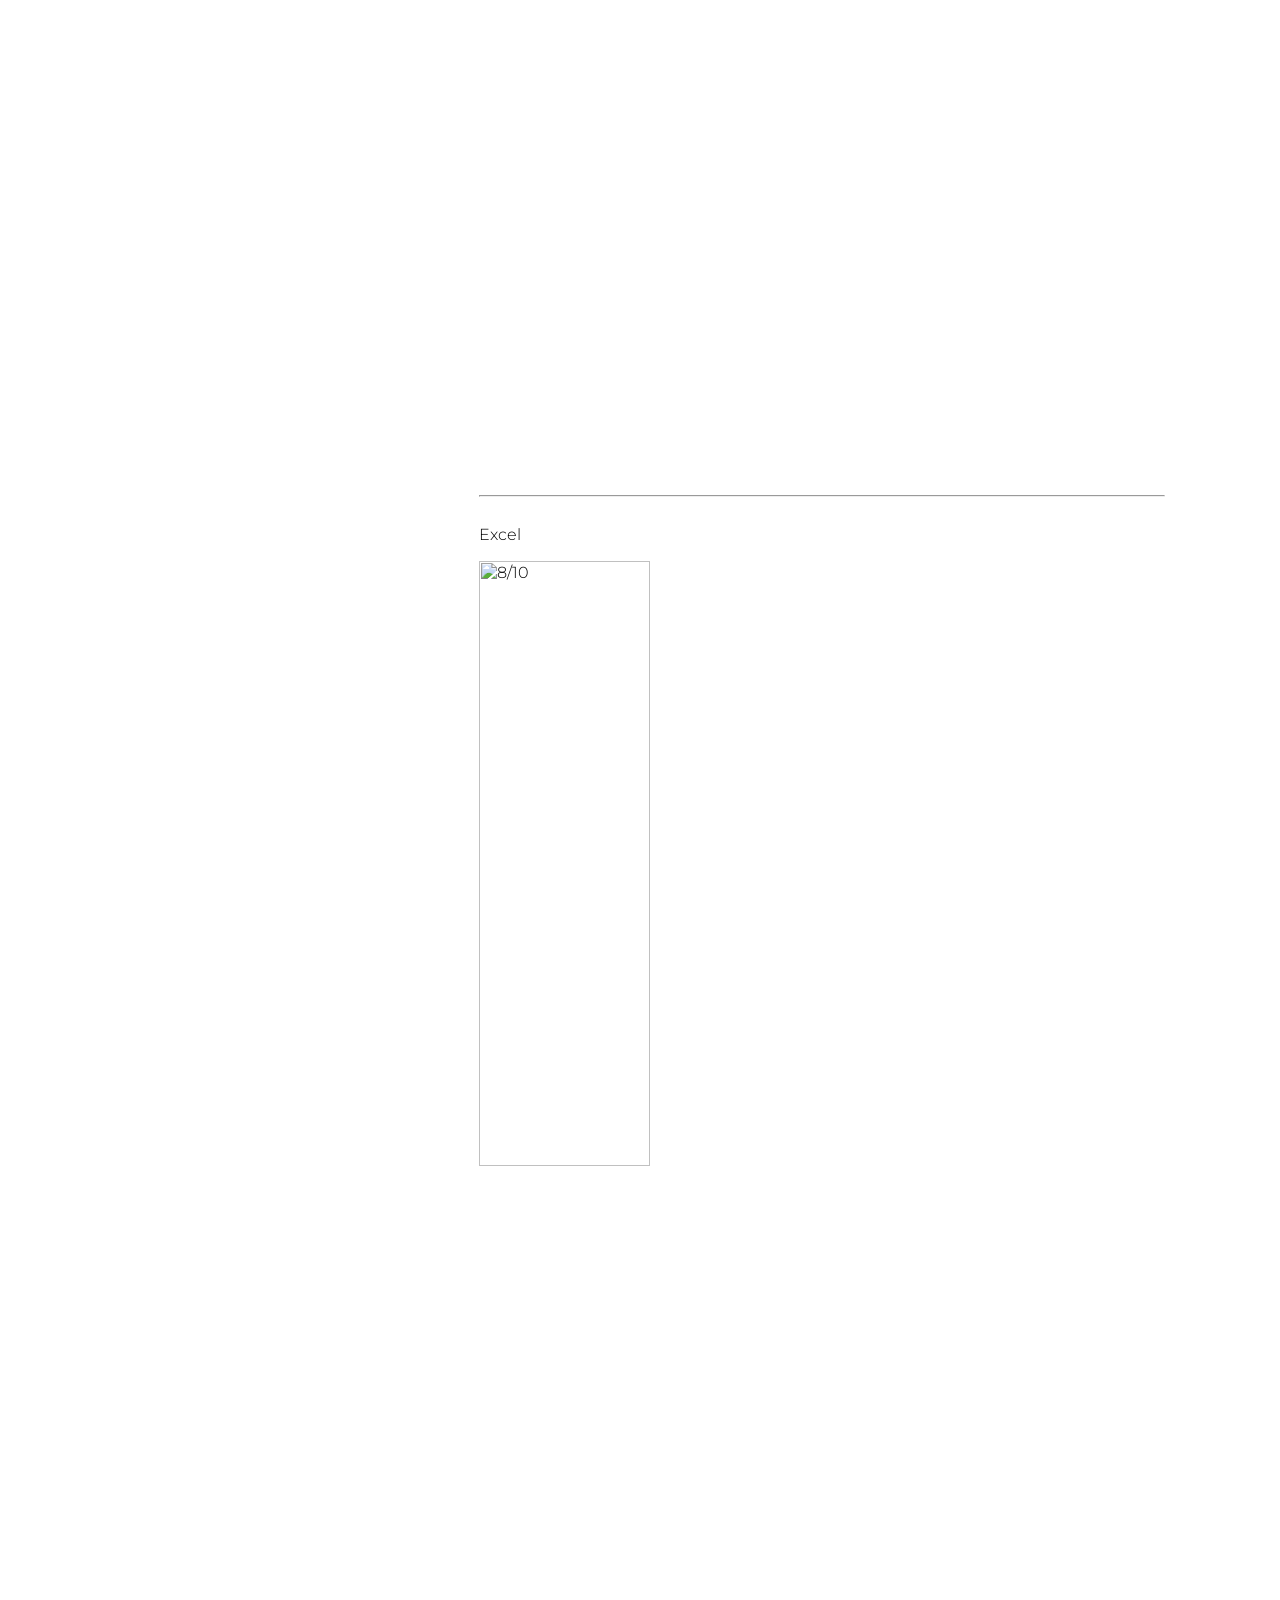
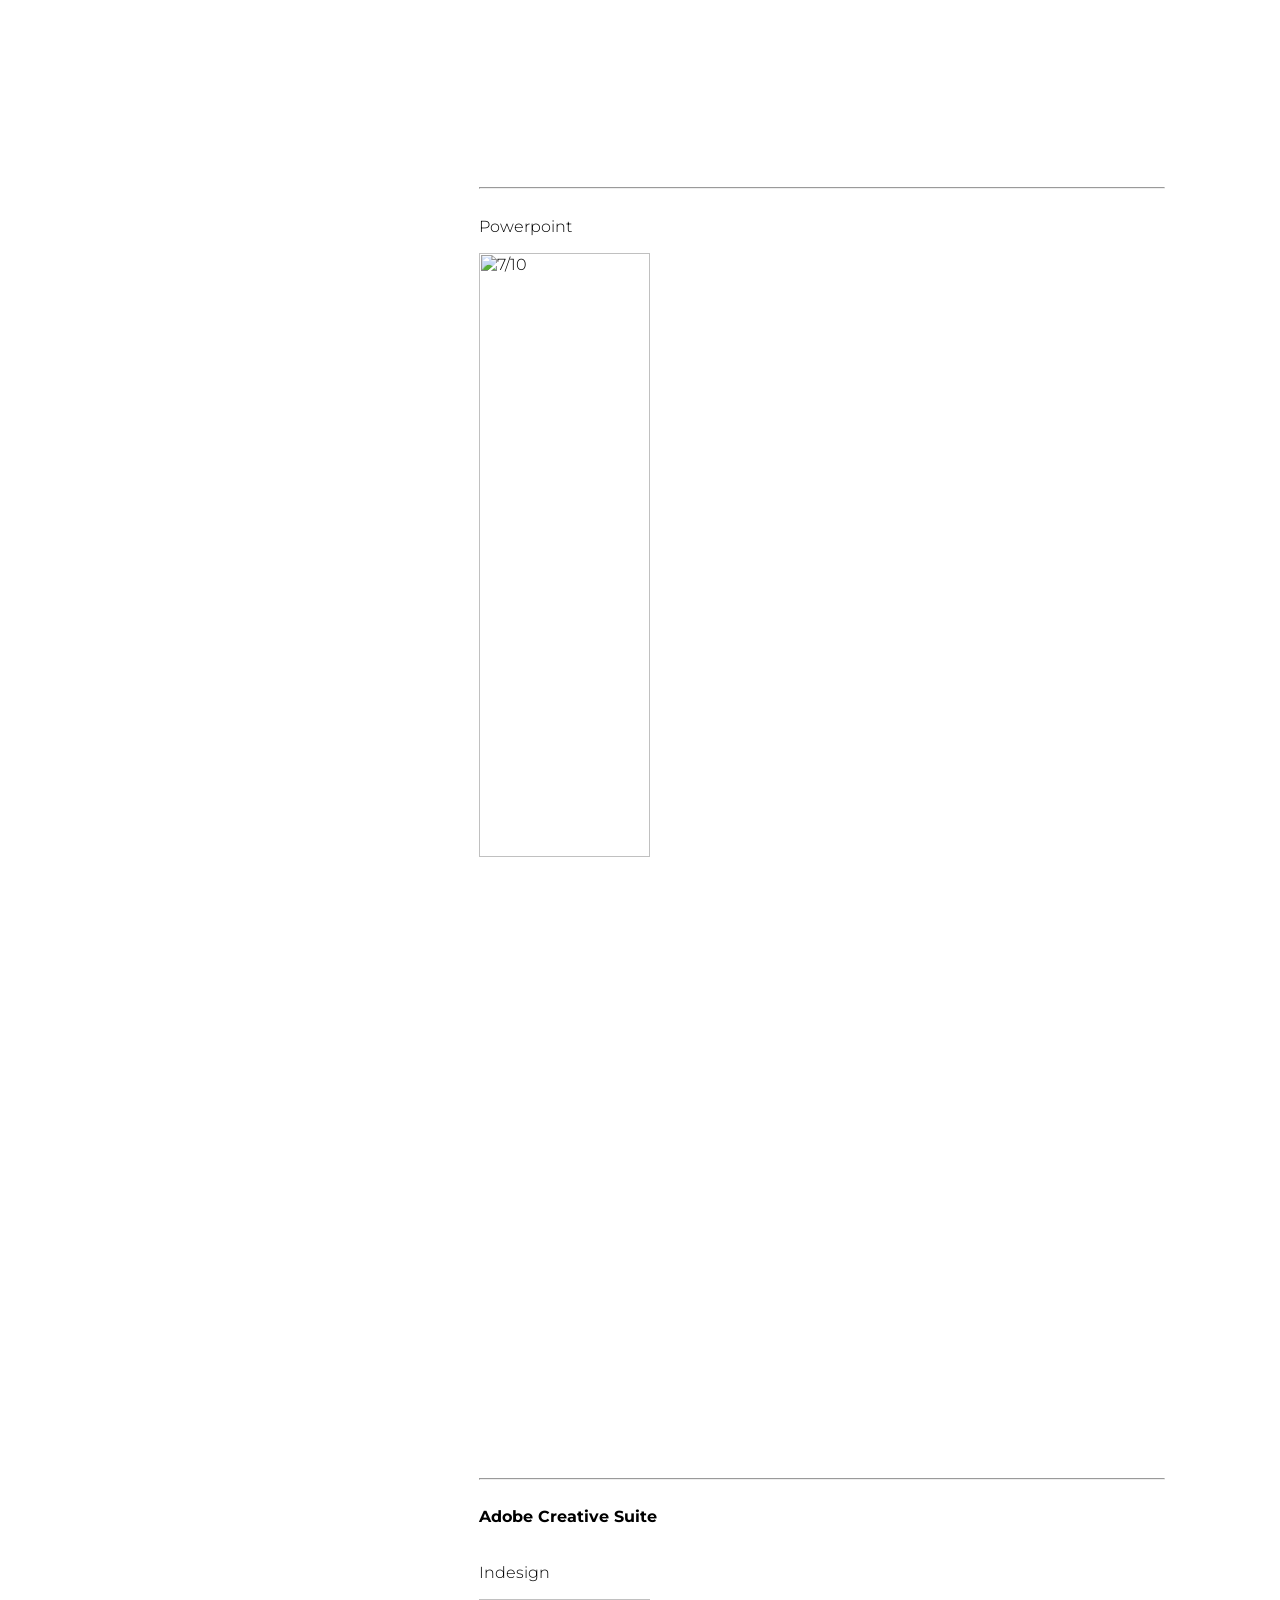
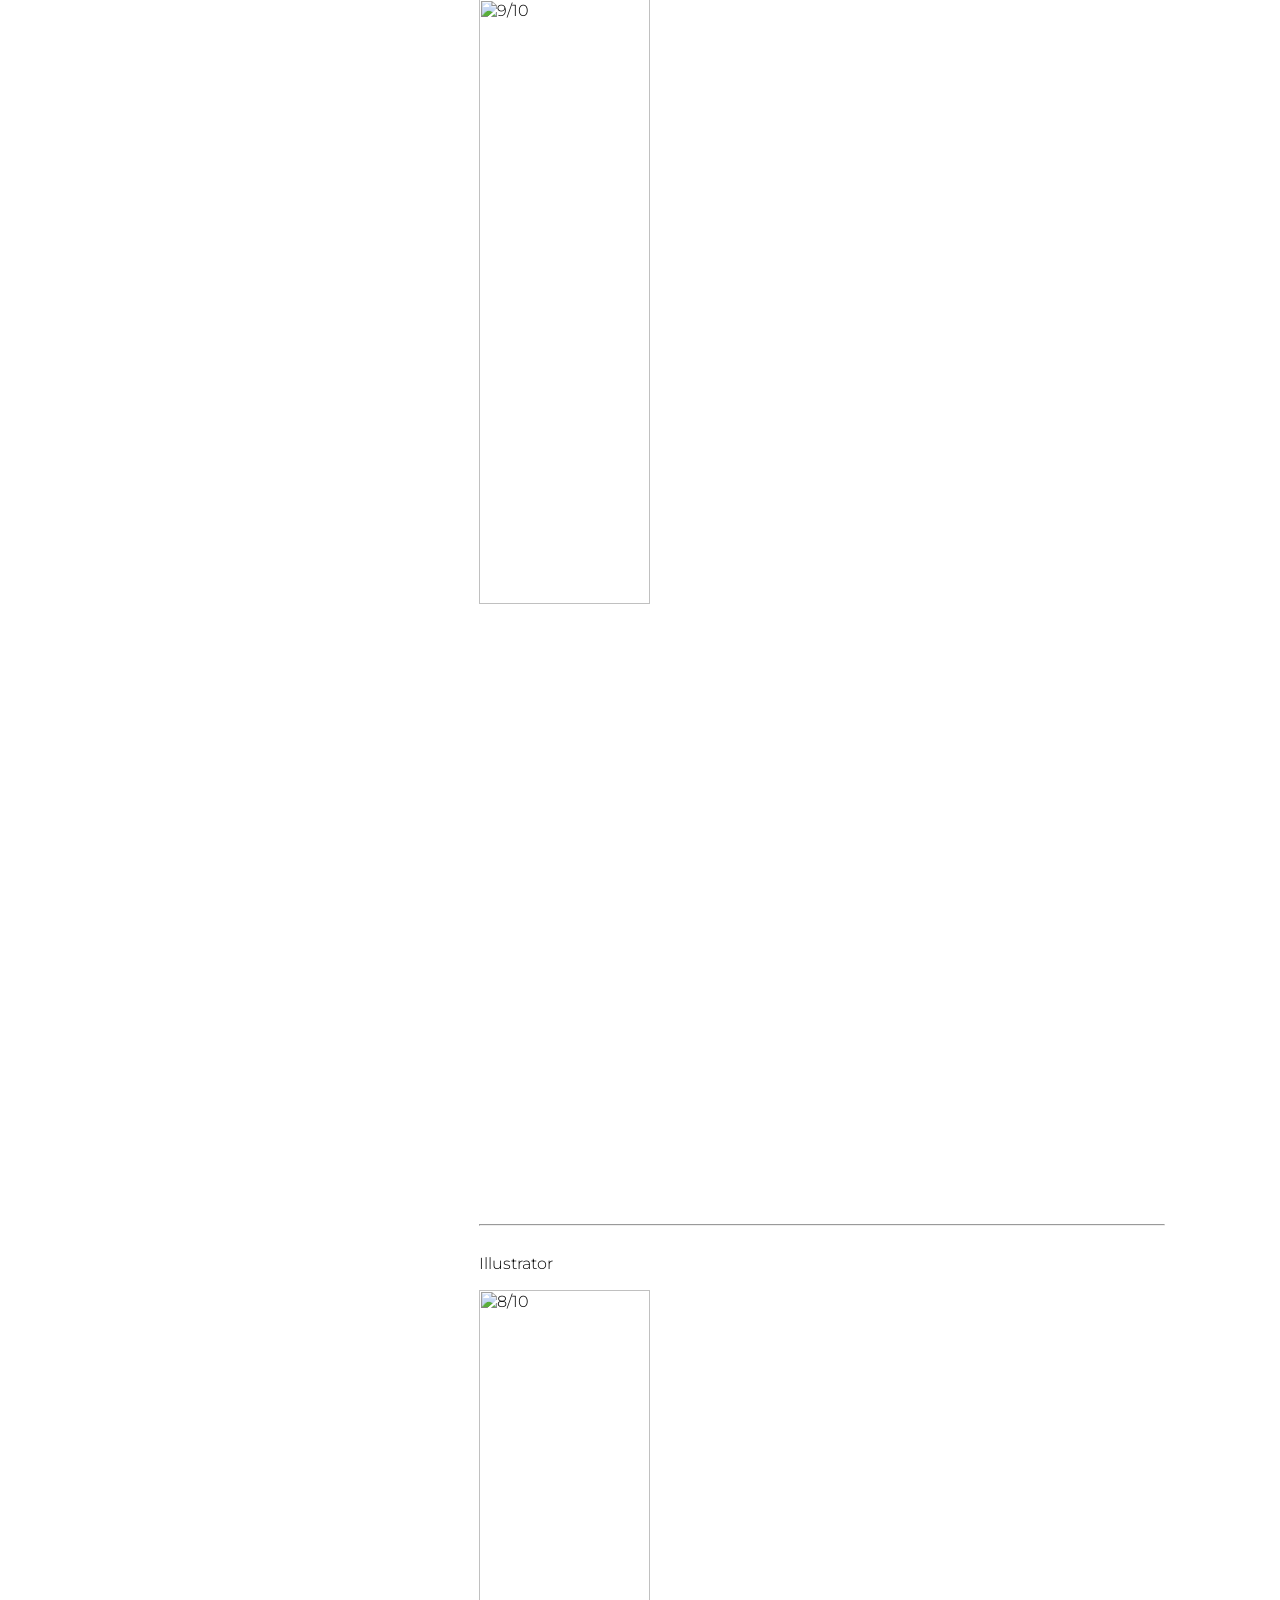
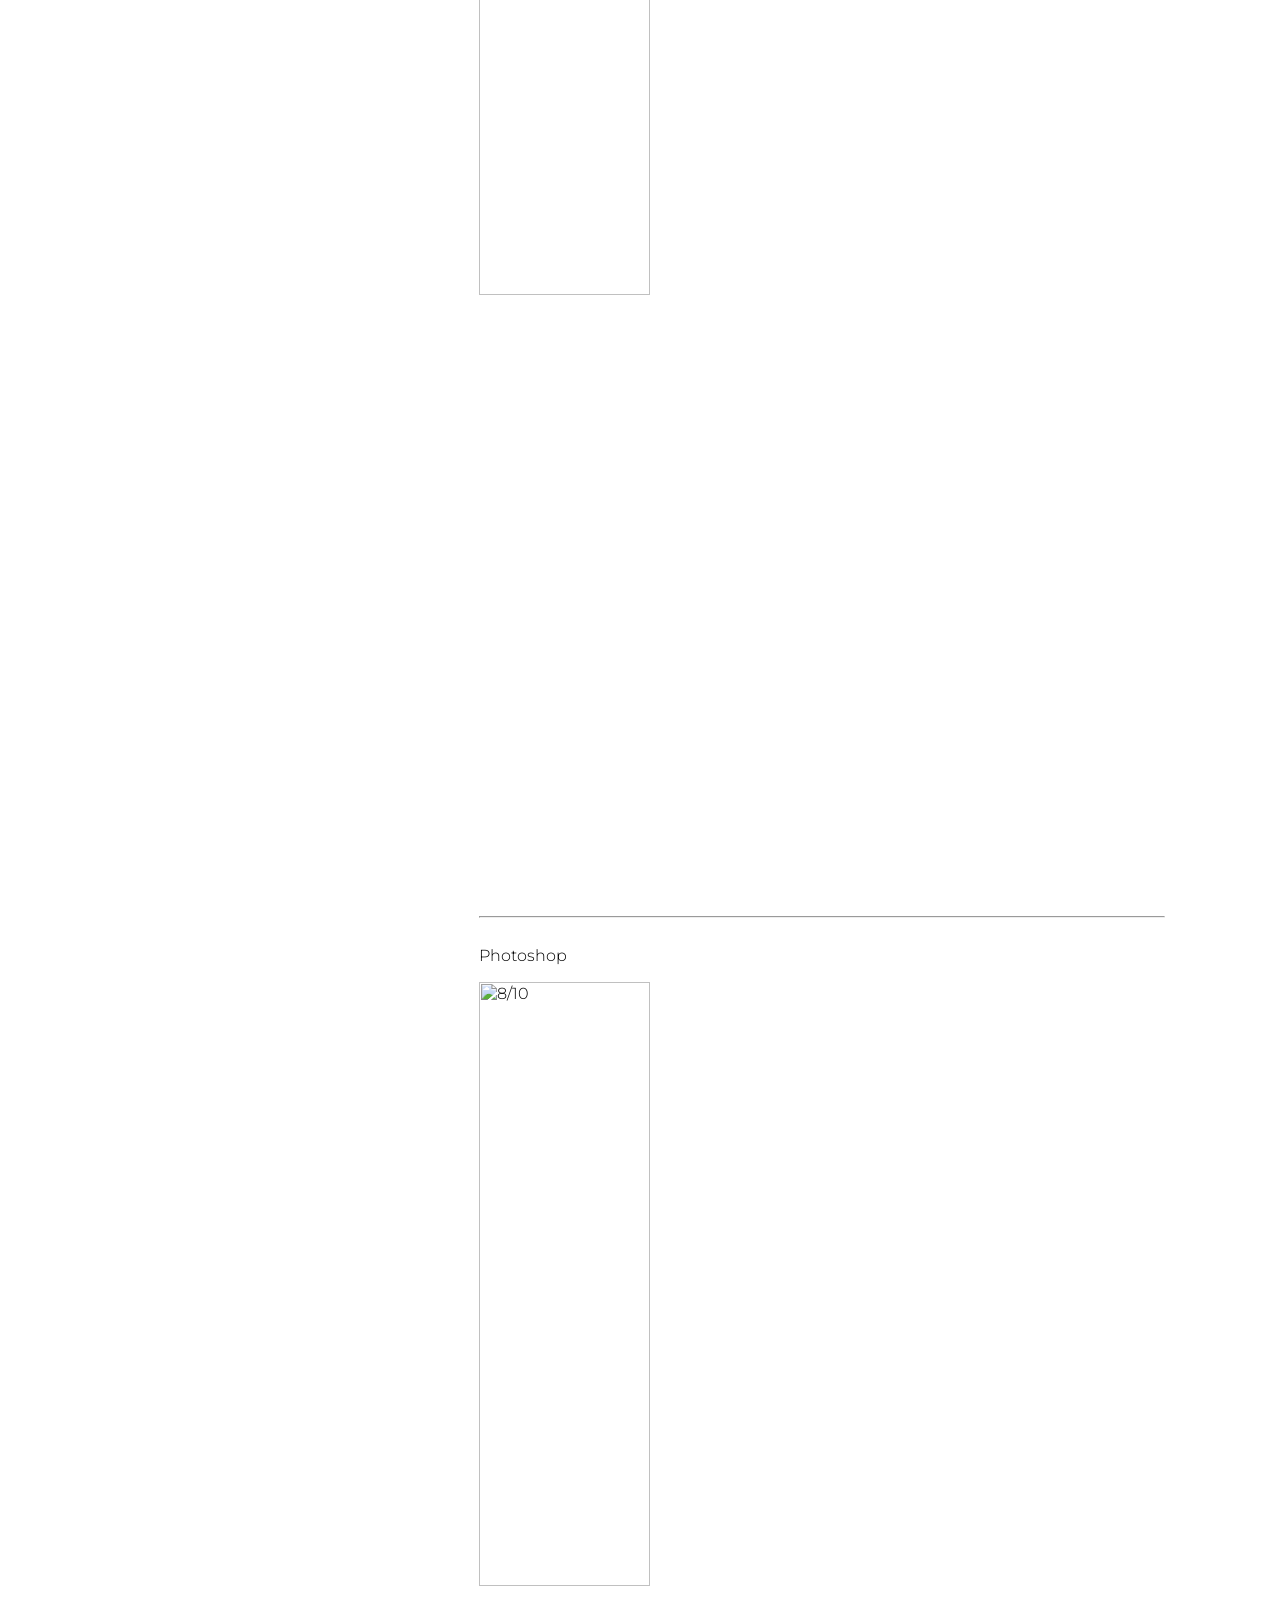
==== commit ef509582: "Update PortfolioAboutMe.html" ====
--- a/PortfolioAboutMe.html
+++ b/PortfolioAboutMe.html
@@ -49,65 +49,65 @@
             <div class="box-16" > <p><h6><b>Sprachen</b></p>
                                   <h5><p><b>Deutsch </b></p>
                                 
-                                         <p>   <img src="PortfolioRate8.webp" width="70%" height="auto" alt="8/10"> </p> 
+                                         <p>   <img src="PortfolioRate8.webp" width="50%" height="auto" alt="8/10"> </p> 
                                         <br>Rechtschreibung</br>
-                                           <p> <img src="PortfolioRate9.webp" width="50%" alt="9/10"> </p> 
+                                           <p> <img src="PortfolioRate9.webp" width="30%" alt="9/10"> </p> 
                                            <br>Texten</br>
-                                           <p> <img src="PortfolioRate6.webp" width="50%" alt="6/10"> </p> 
+                                           <p> <img src="PortfolioRate6.webp" width="30%" alt="6/10"> </p> 
                                            <br>Wortschatz </br>
-                                            <p> <img src="PortfolioRate8.webp" width="50%" alt="8/10"> </p> <hr>
+                                            <p> <img src="PortfolioRate8.webp" width="30%" alt="8/10"> </p> <hr>
                                             
                                     <p><b>Englisch</b> </p>
                                             
-                                      <p>   <img src="PortfolioRate8.webp" width="70%" height="auto" alt="8/10"> </p> <hr>
+                                      <p>   <img src="PortfolioRate8.webp" width="50%" height="auto" alt="8/10"> </p> <hr>
 
                                         <p><b>Französisch</b></p>
                                             
-                                      <p>   <img src="PortfolioRate5.webp" width="70%" height="auto" alt="5/10"> </p> <hr>
+                                      <p>   <img src="PortfolioRate5.webp" width="50%" height="auto" alt="5/10"> </p> <hr>
 
                                         <p><b>Italienisch</b></p>
                                             
-                                      <p>   <img src="PortfolioRate4.webp" width="70%" height="auto" alt="4/10"> </p></h5> <hr>
+                                      <p>   <img src="PortfolioRate4.webp" width="50%" height="auto" alt="4/10"> </p></h5> <hr>
 
                                     <p><h6><b>Programme</b></h6></p>
 
                                      <p><h5><b>Microsoft Office</b></p>
                                 
                                             <br>Word</br>
-                                         <p>   <img src="PortfolioRate5.webp" width="70%" height="auto" alt="5/10"> </p> <hr>
+                                         <p>   <img src="PortfolioRate5.webp" width="50%" height="auto" alt="5/10"> </p> <hr>
                             
                                             <br>Excel</br>
-                                        <p>   <img src="PortfolioRate8.webp" width="70%" height="auto" alt="8/10"> </p> <hr>
+                                        <p>   <img src="PortfolioRate8.webp" width="50%" height="auto" alt="8/10"> </p> <hr>
 
                                         <br>Powerpoint</br>
-                                         <p>   <img src="PortfolioRate7.webp" width="70%" height="auto" alt="7/10"> </p> <hr>
+                                         <p>   <img src="PortfolioRate7.webp" width="50%" height="auto" alt="7/10"> </p> <hr>
 
 
 
 
                                         <p><h5><b>Adobe Creative Suite</b><br></p>
                                         <br>Indesign</br>
-                                           <p> <img src="PortfolioRate9.webp" width="70%" alt="9/10"> </p> <hr>
+                                           <p> <img src="PortfolioRate9.webp" width="50%" alt="9/10"> </p> <hr>
                                            <br>Illustrator</br>
-                                           <p> <img src="PortfolioRate8.webp" width="70%" alt="8/10"> </p> <hr>
+                                           <p> <img src="PortfolioRate8.webp" width="50%" alt="8/10"> </p> <hr>
                                            <br>Photoshop </br>
-                                            <p> <img src="PortfolioRate8.webp" width="70%" alt="8/10"> </p> <hr>
+                                            <p> <img src="PortfolioRate8.webp" width="50%" alt="8/10"> </p> <hr>
                                             <br> After Effects</br>
-                                            <p> <img src="PortfolioRate4.webp" width="70%" alt="4/10"> </p> <hr>
+                                            <p> <img src="PortfolioRate4.webp" width="50%" alt="4/10"> </p> <hr>
                                             <br><b>Canva</b> </br>
-                                            <p> <img src="PortfolioRate6.webp" width="70%" alt="6/10"> </p> <hr> 
+                                            <p> <img src="PortfolioRate6.webp" width="50%" alt="6/10"> </p> <hr> 
                                              <br><b>Affinity</b> </br>
-                                            <p> <img src="PortfolioRate7.webp" width="70%" alt="7/10"> </p> <hr>
+                                            <p> <img src="PortfolioRate7.webp" width="50%" alt="7/10"> </p> <hr>
                                             <br><b>Visual Studio Code</b> </br>
-                                            <p> <img src="PortfolioRate3.webp" width="70%" alt="3/10"> </p> <hr> </h5>
+                                            <p> <img src="PortfolioRate3.webp" width="50%" alt="3/10"> </p> <hr> </h5>
 
                                         <p><h6><b>Handwerk</b></h6></p>
                                             <h5><br>Folieren</br>
-                                           <p> <img src="PortfolioRate7.webp" width="70%" alt="7/10"> </p> <hr>
+                                           <p> <img src="PortfolioRate7.webp" width="50%" alt="7/10"> </p> <hr>
                                             <br>Malen</br>
-                                           <p> <img src="PortfolioRate6.webp" width="70%" alt="6/10"> </p> <hr>
+                                           <p> <img src="PortfolioRate6.webp" width="50%" alt="6/10"> </p> <hr>
                                             <br>Zeichnen</br>
-                                           <p> <img src="PortfolioRate8.webp" width="70%" alt="8/10"> </p> <hr> </h5>
+                                           <p> <img src="PortfolioRate8.webp" width="50%" alt="8/10"> </p> <hr> </h5>
 
 <div class="box-15"><p></p> </div>
                                         
--- a/PortfolioAboutMe.css
+++ b/PortfolioAboutMe.css
@@ -106,8 +106,9 @@
 
 
 h1 {font-size: 500%;
-    color:rgb(205, 175, 150);
-    font-family:"Playfair";
+    color:rgb(82, 85, 95);
+    font-family:"Montserrat";
+    font-weight: 300;
     text-align: center;
     text-transform: uppercase;
     letter-spacing: 4px;
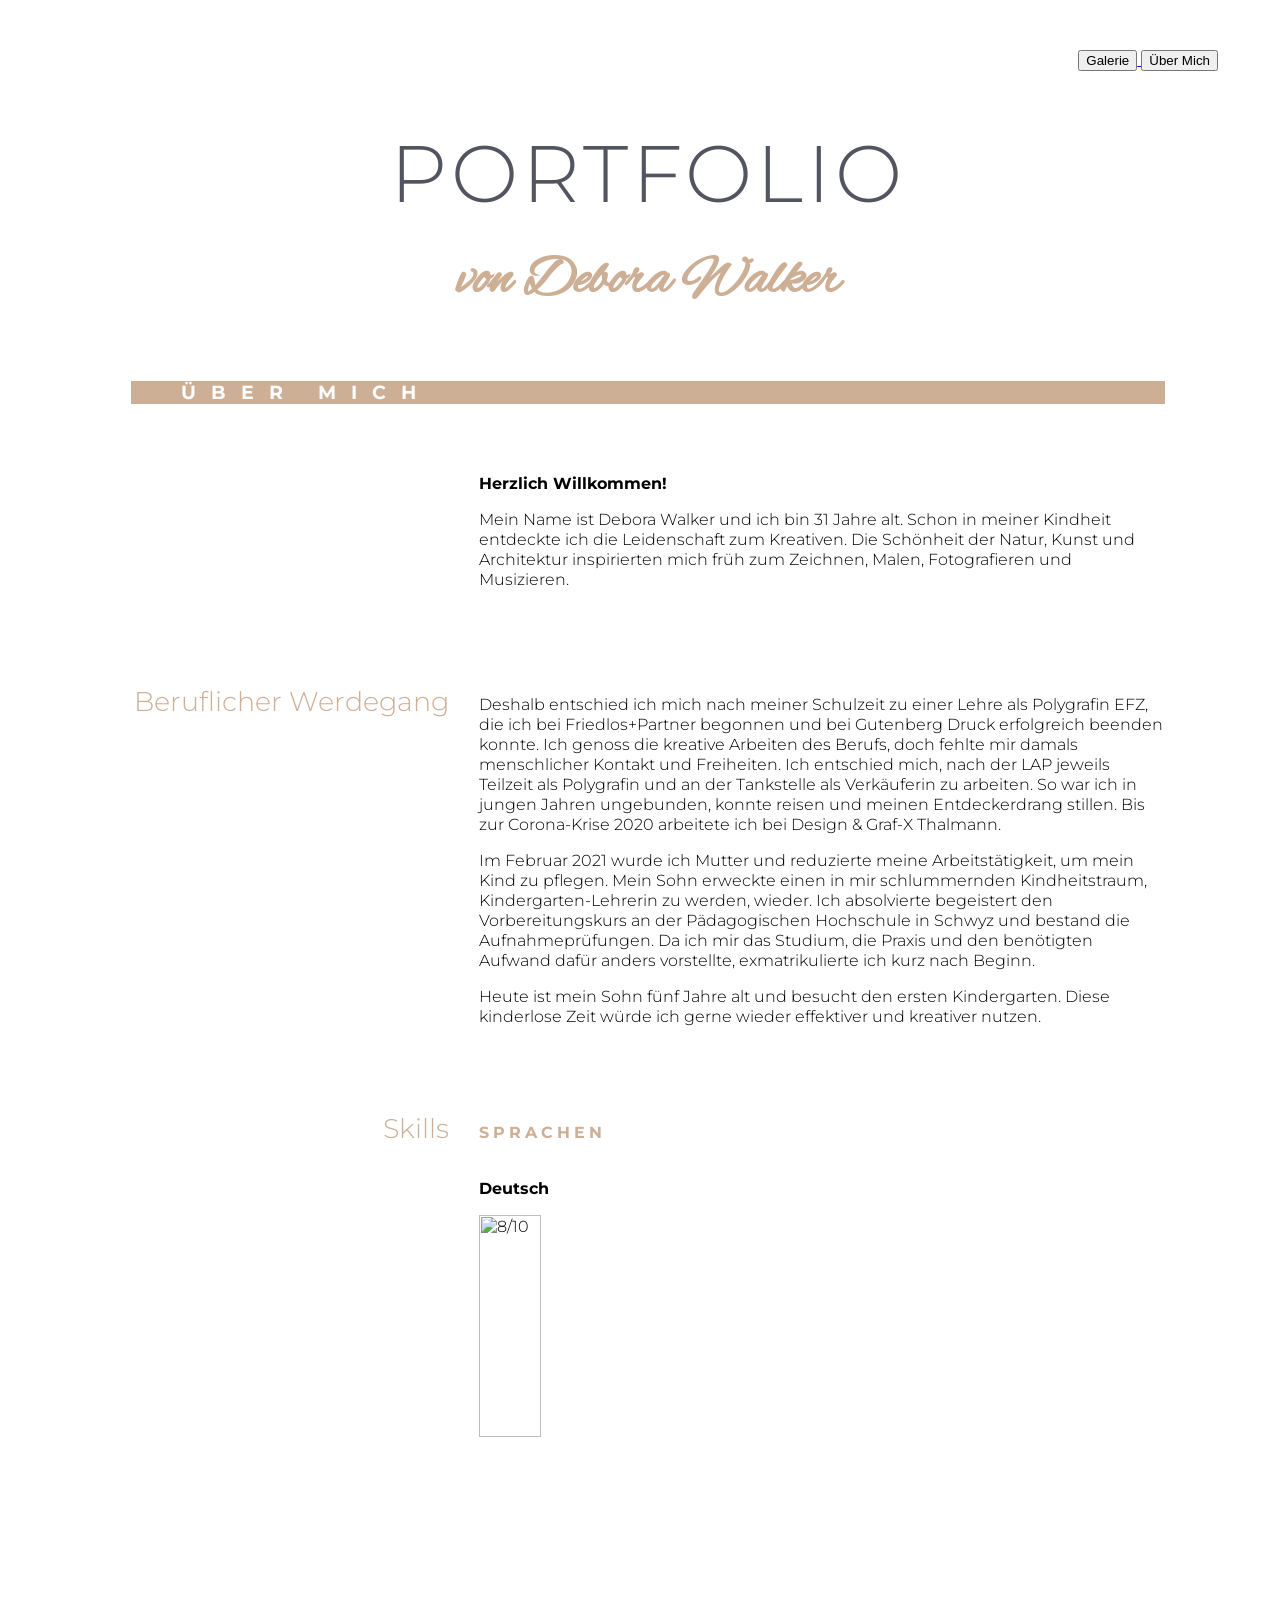
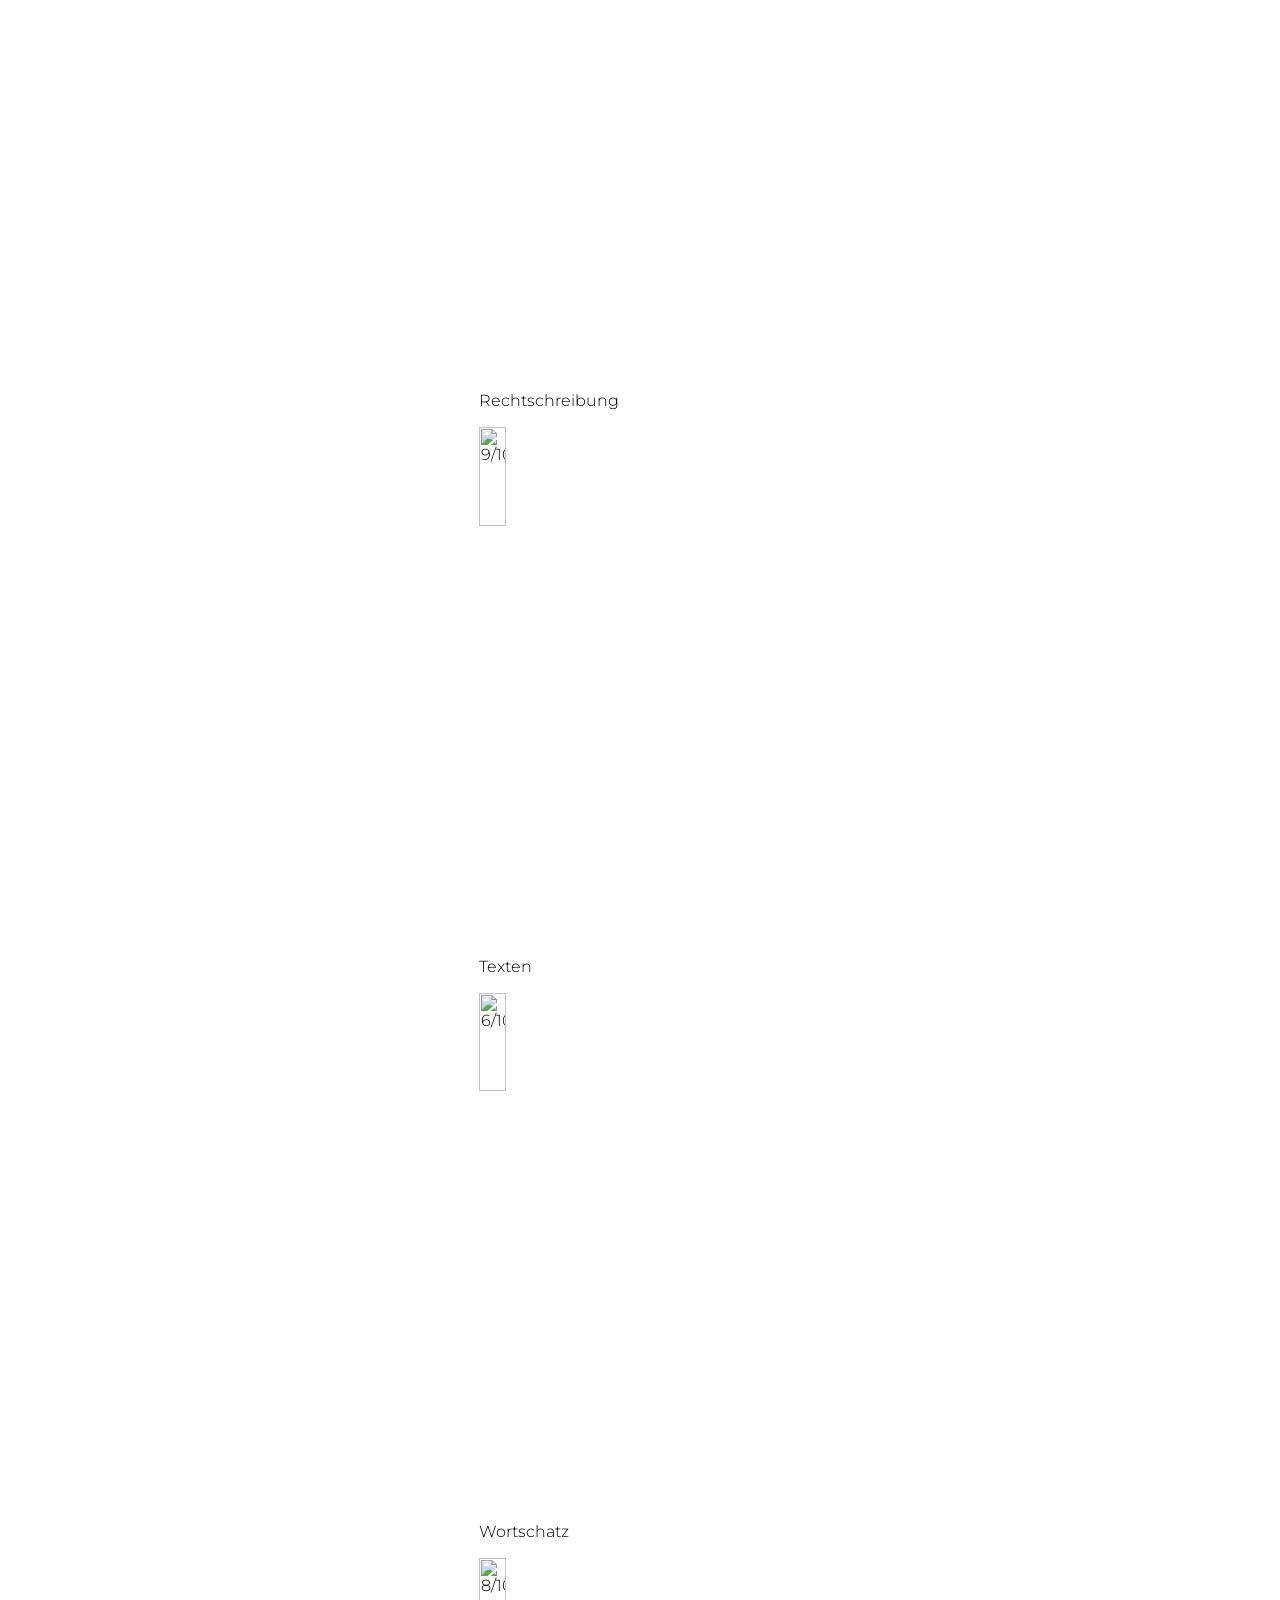
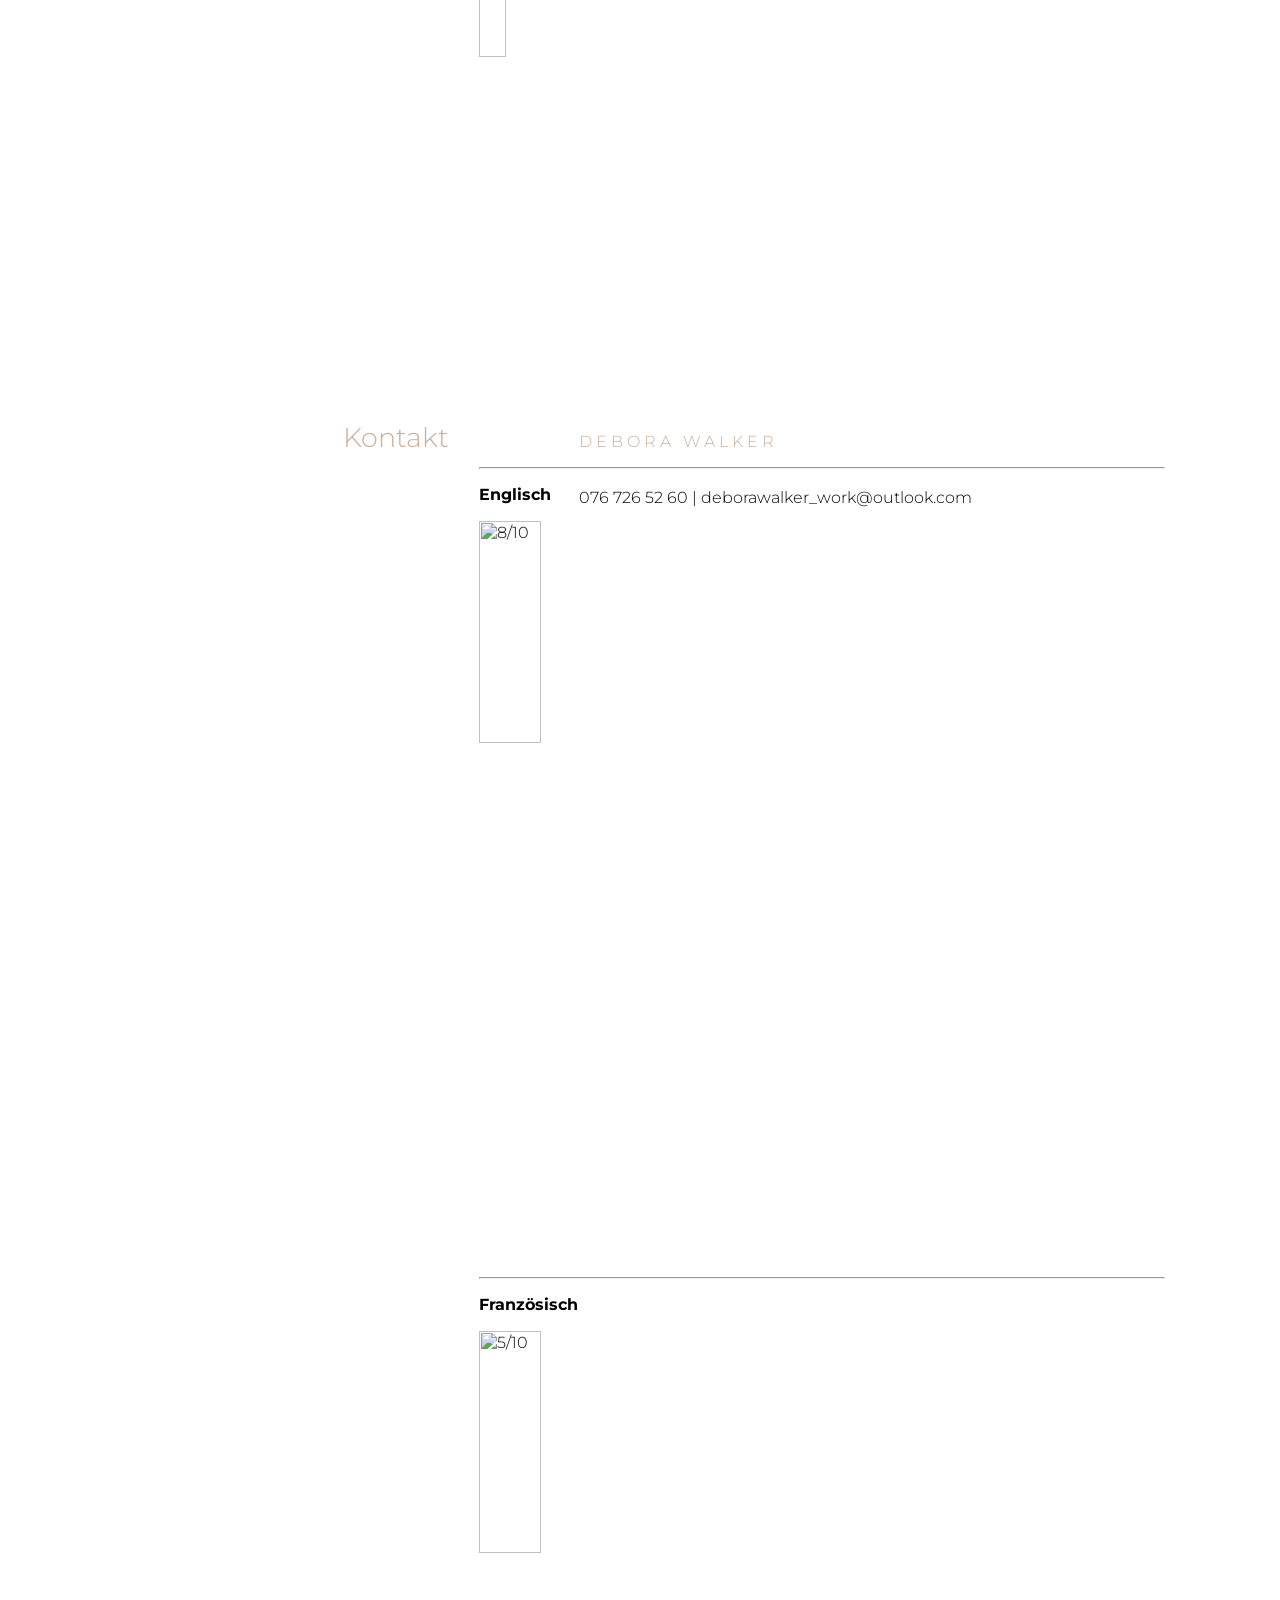
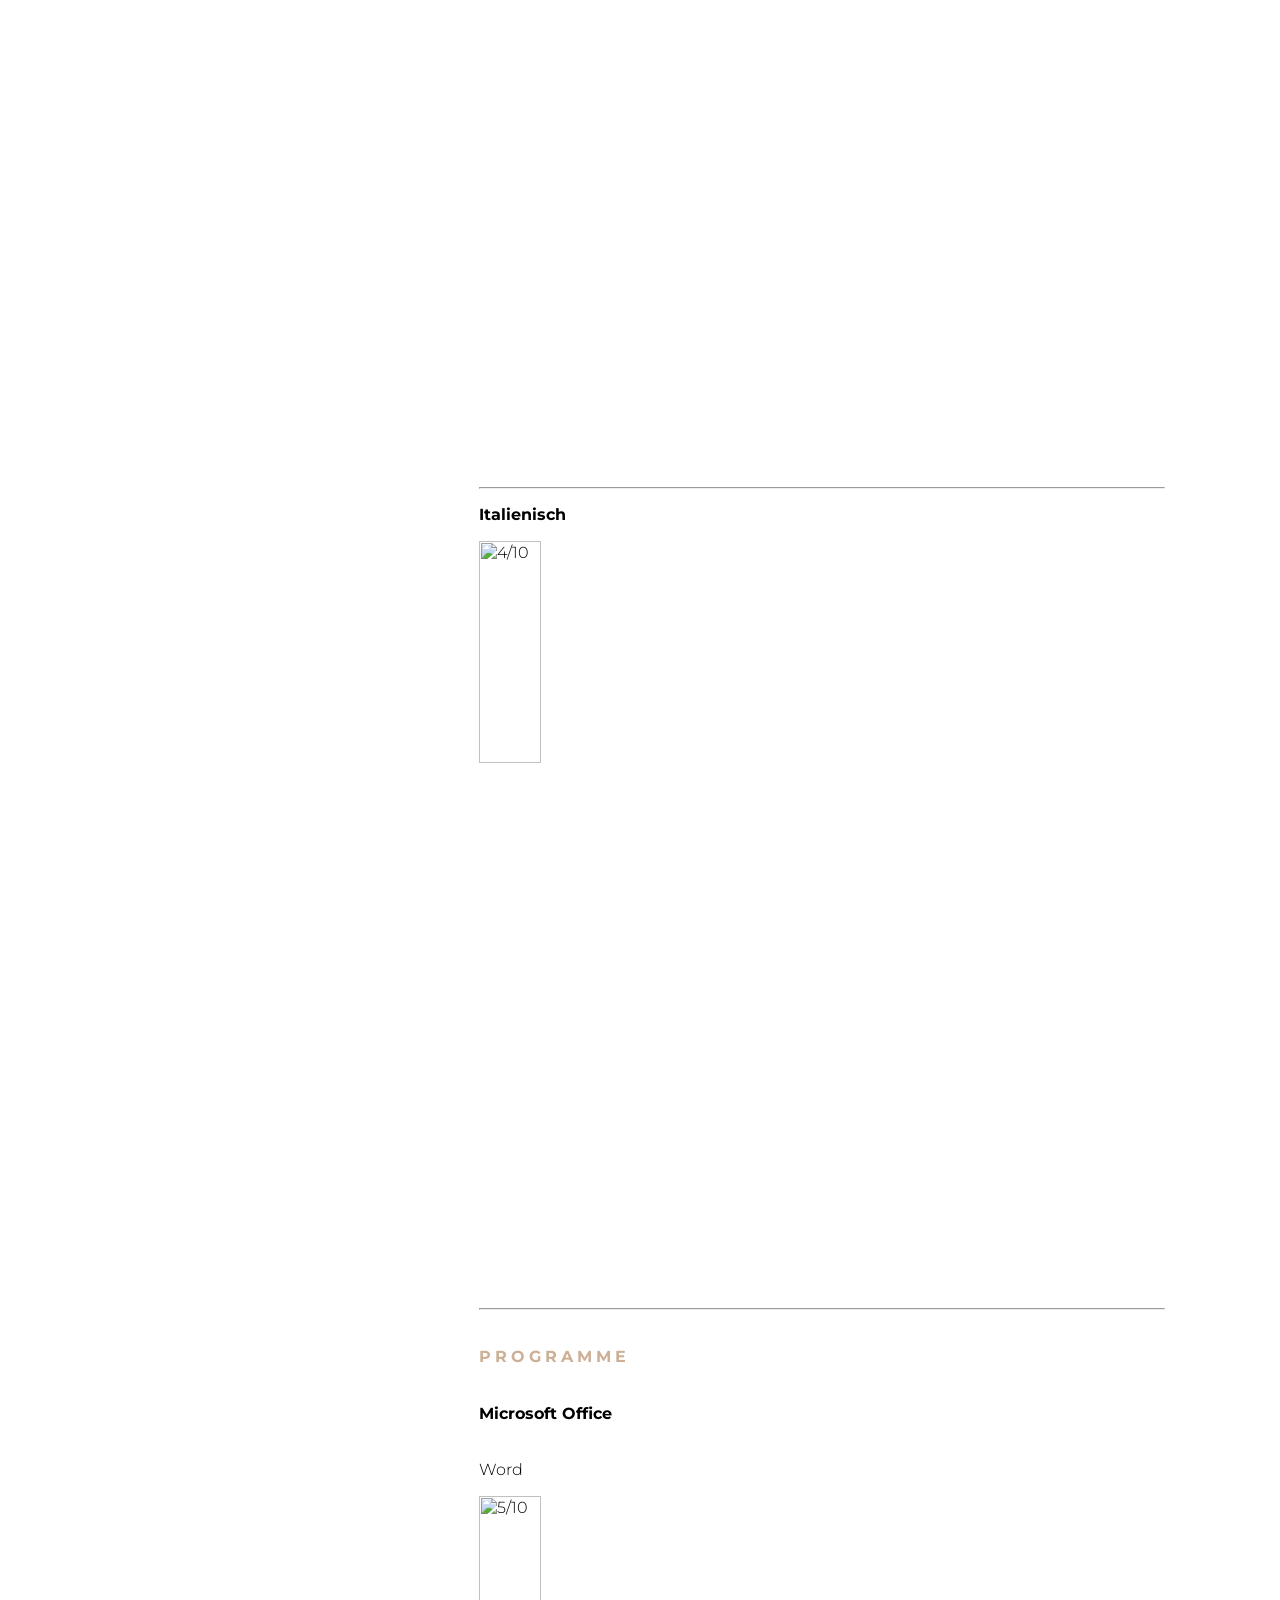
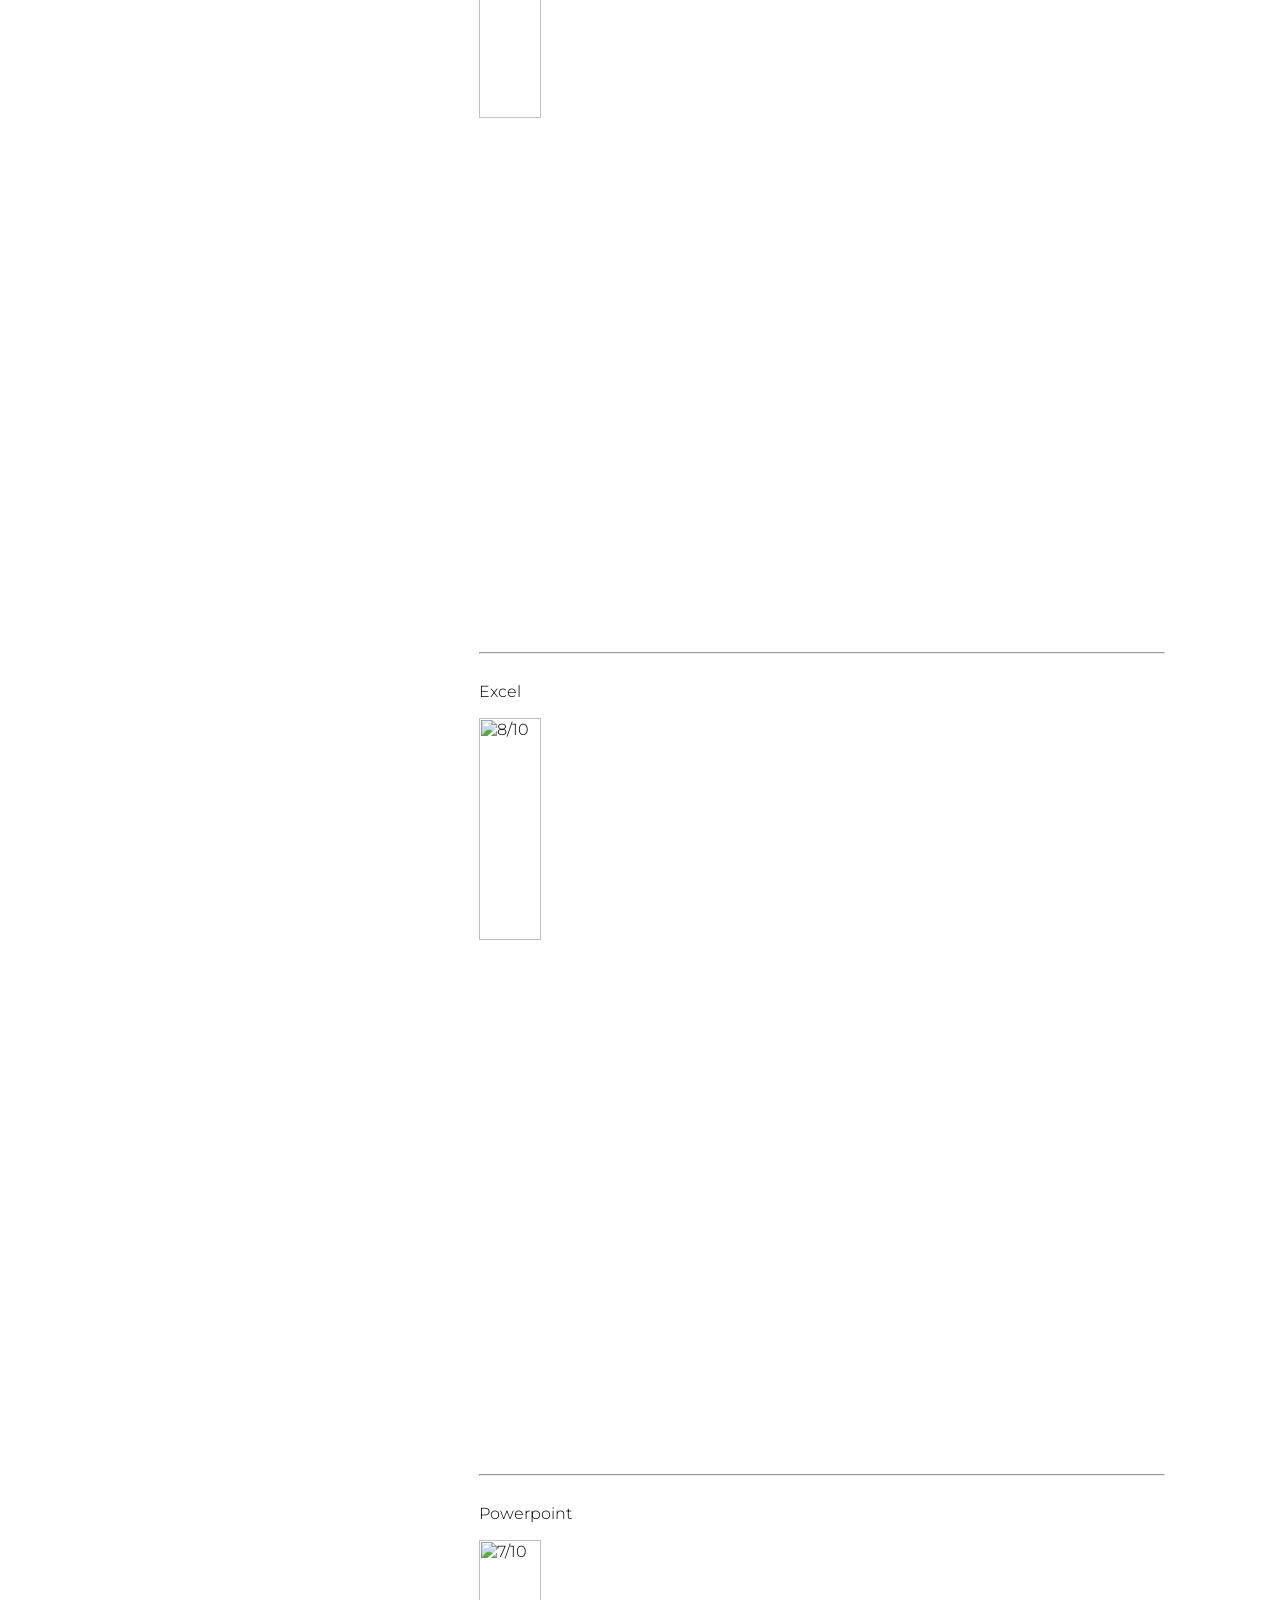
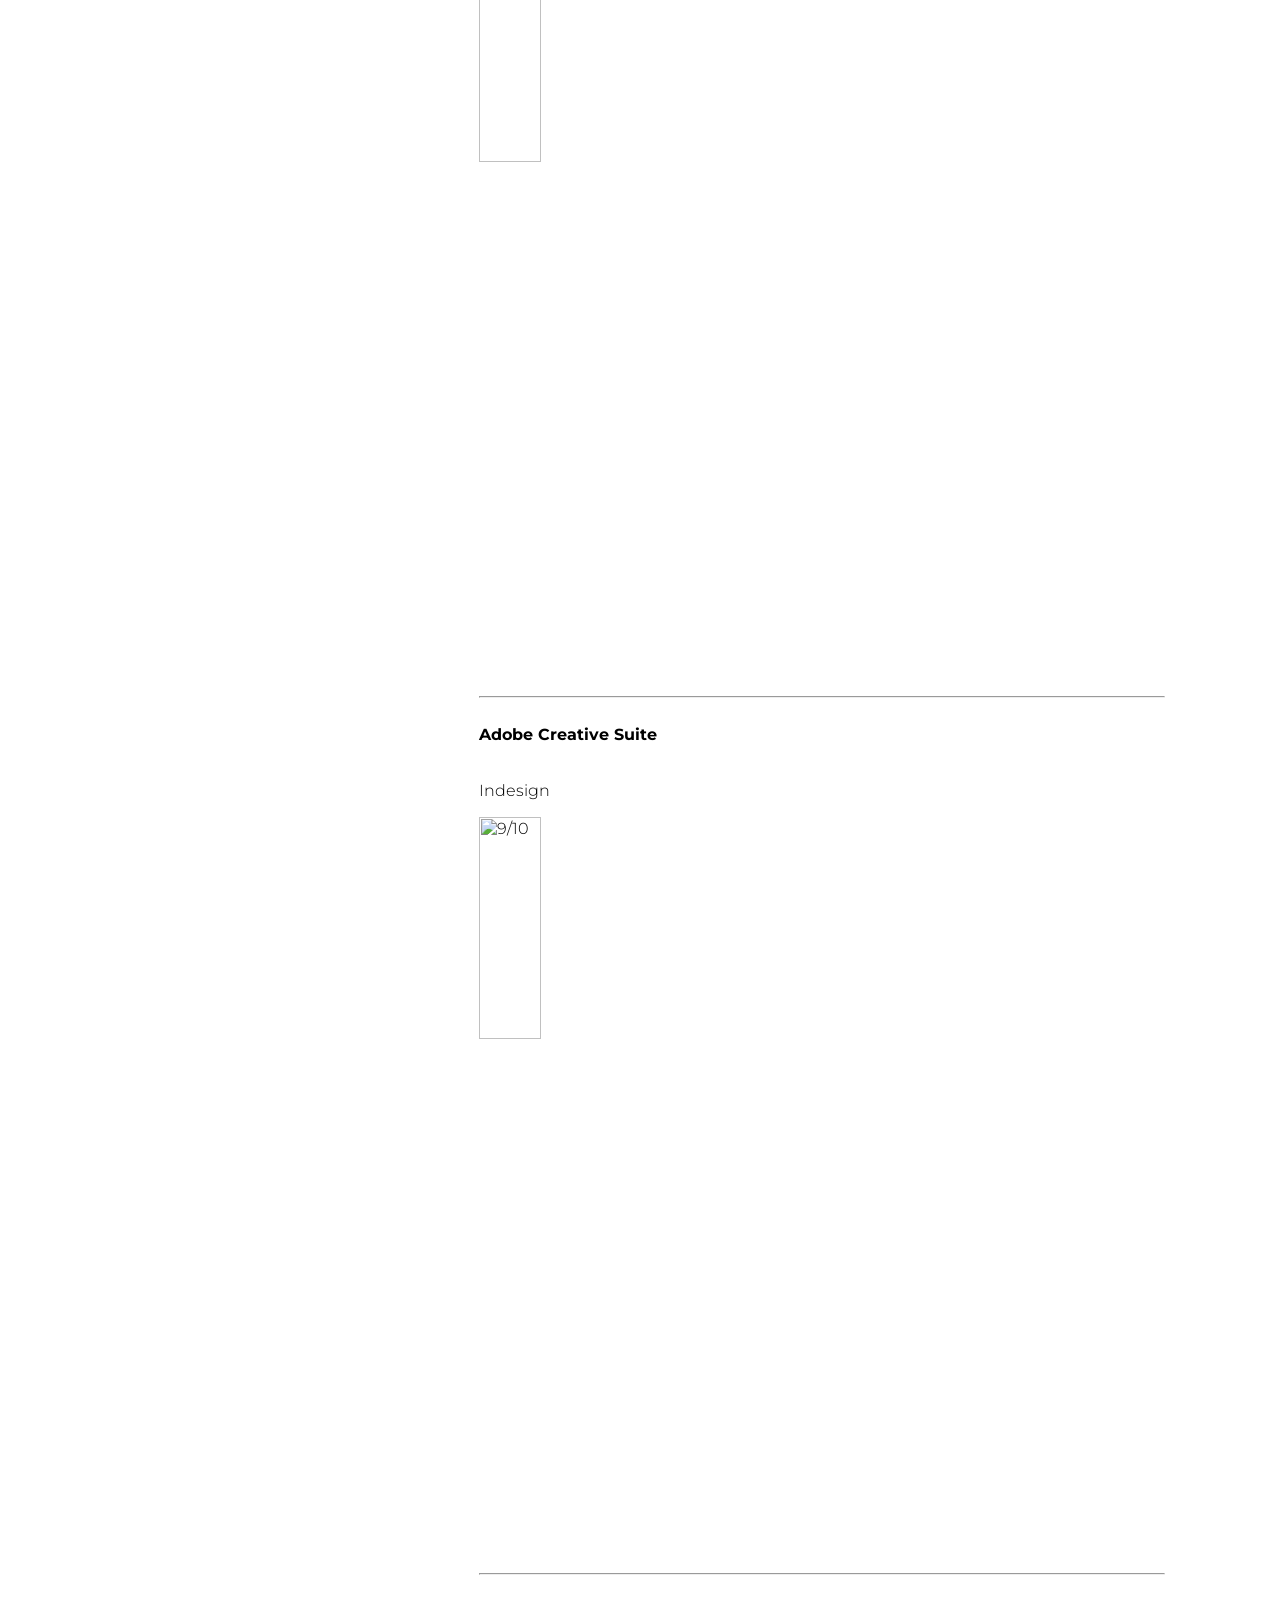
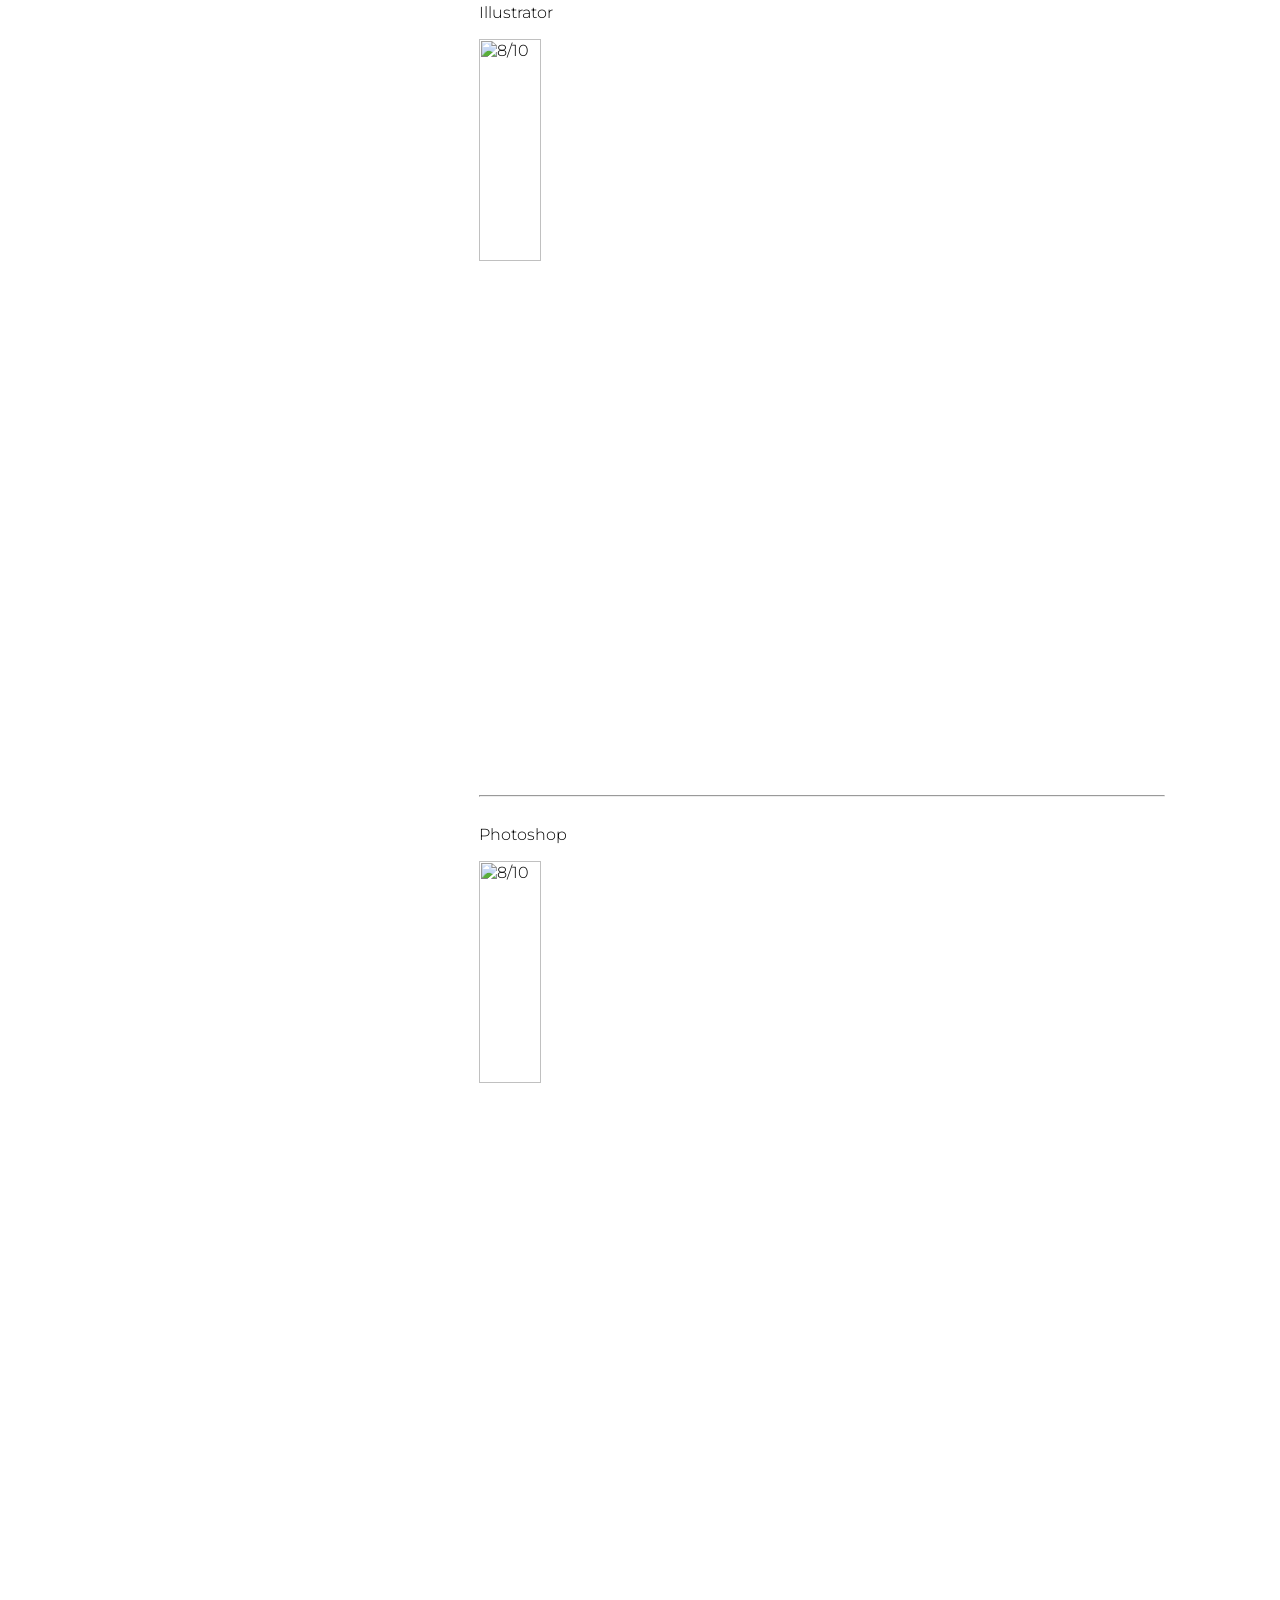
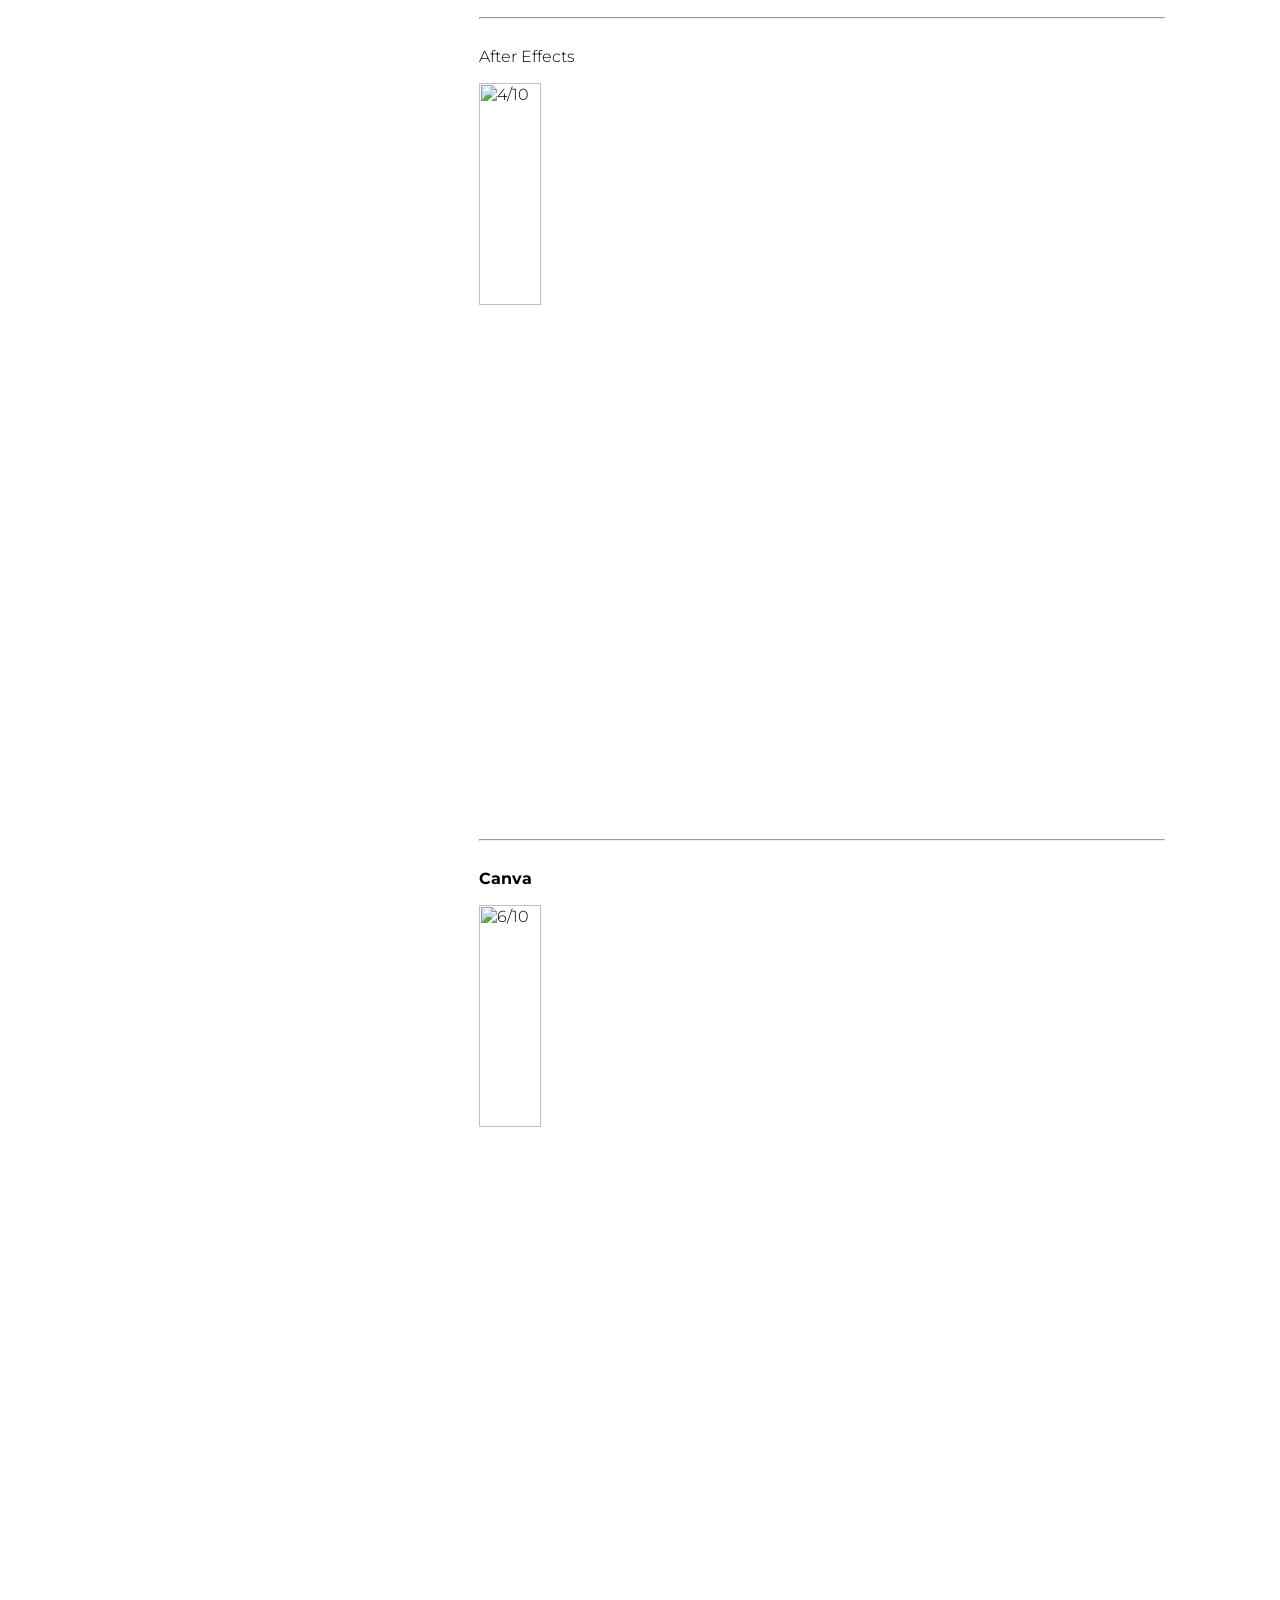
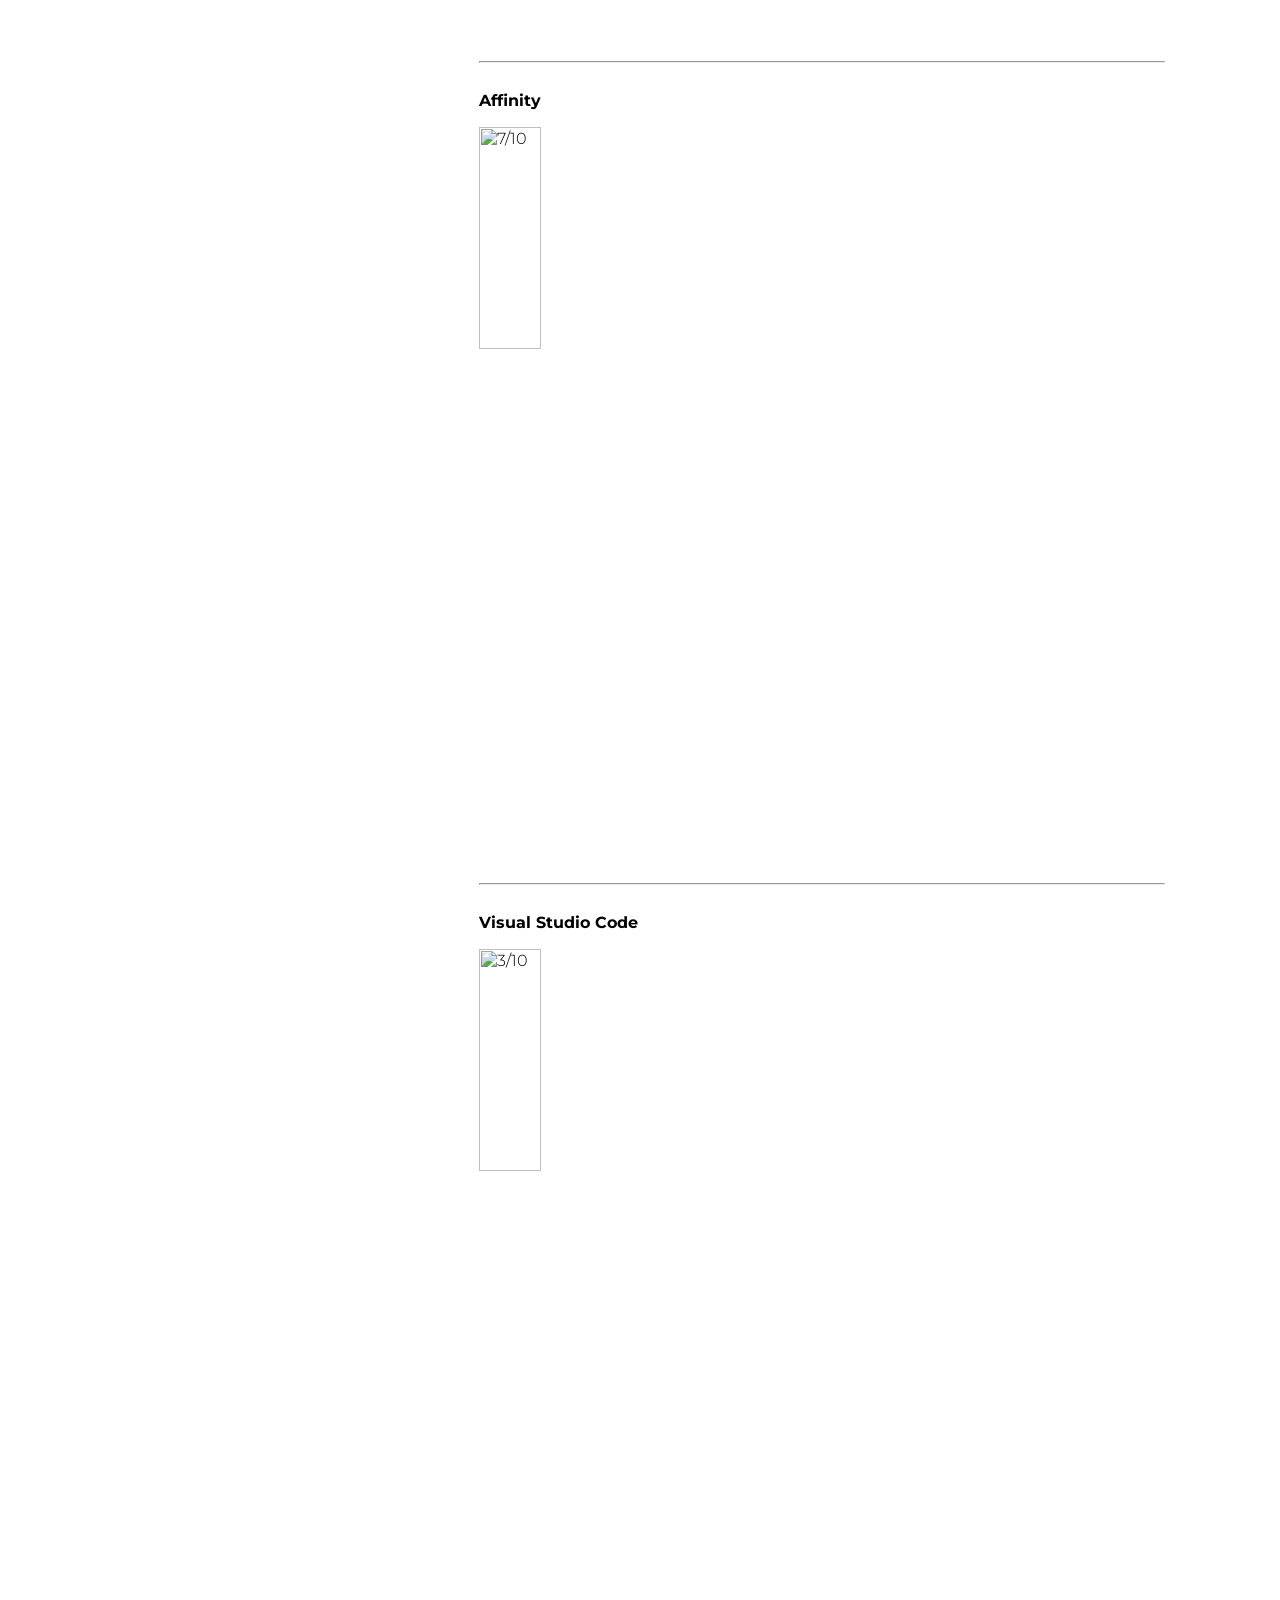
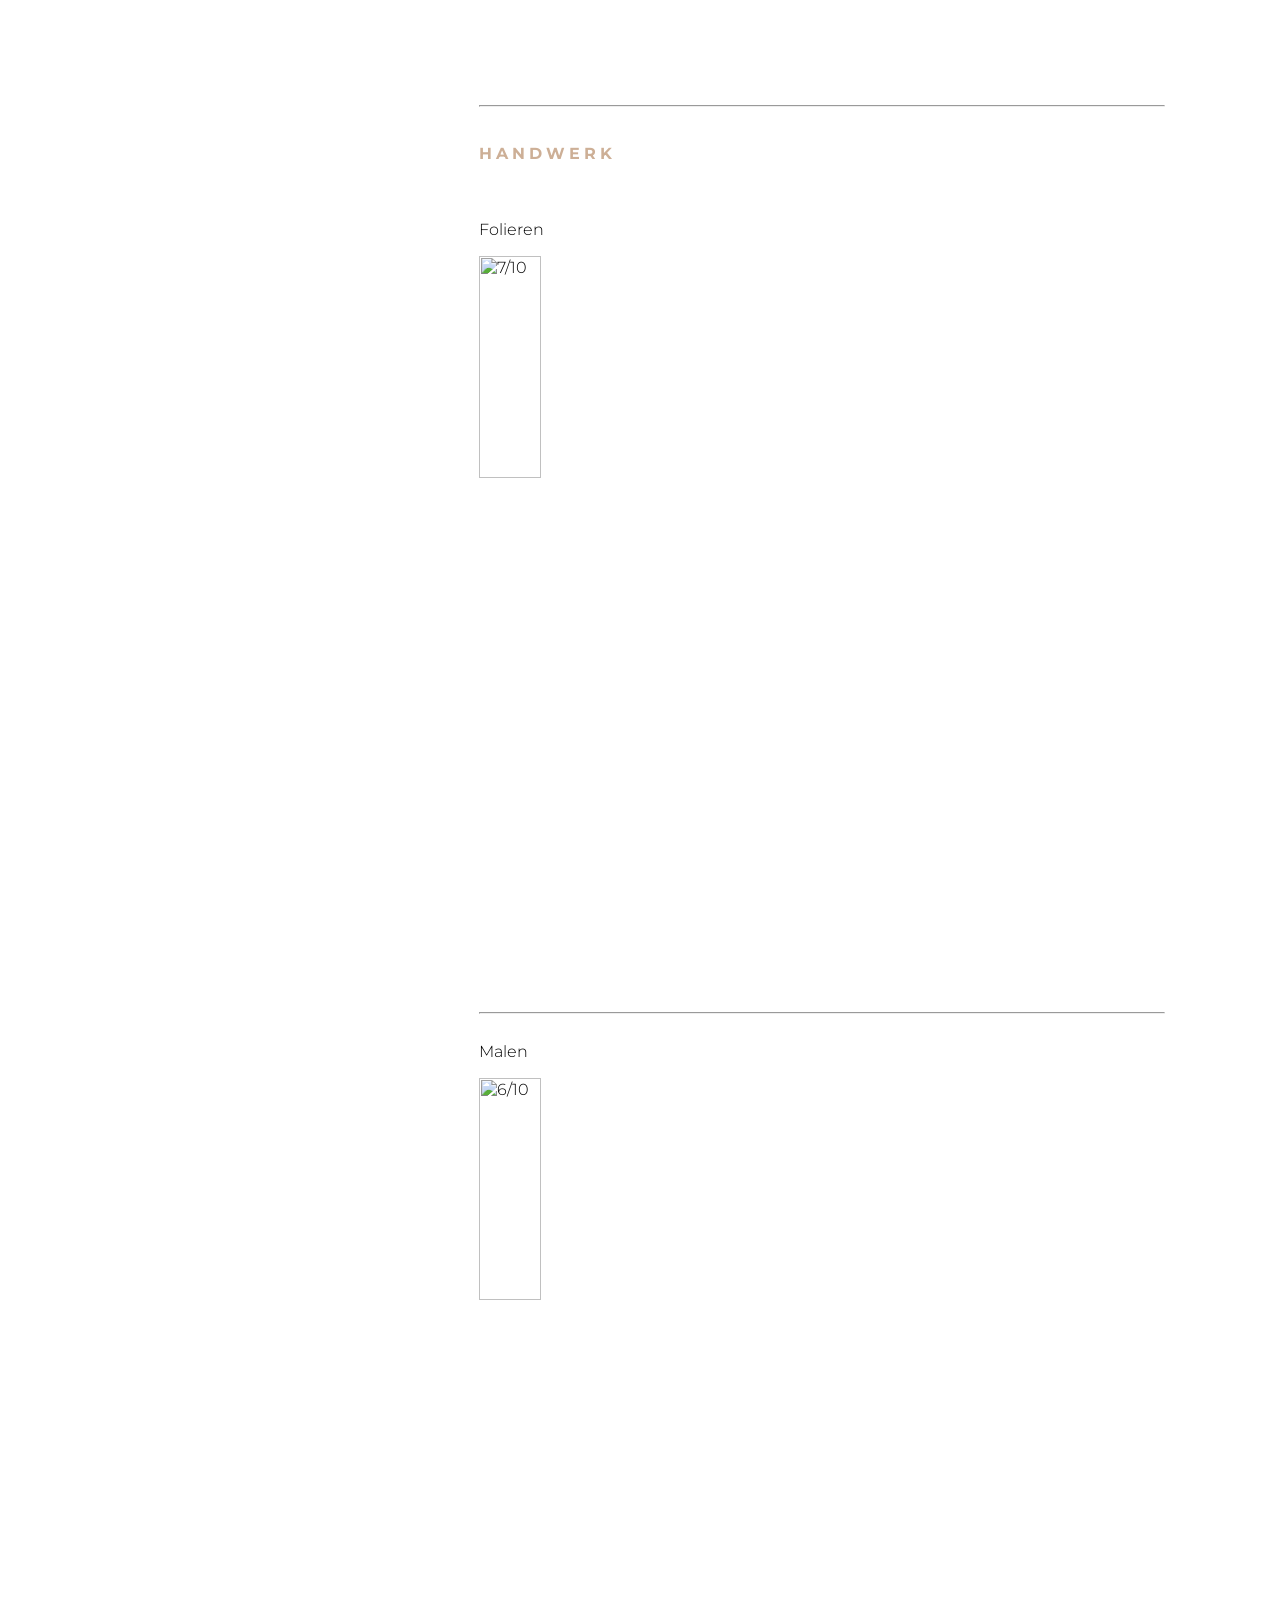
==== commit 145408ea: "Update PortfolioAboutMe.html" ====
--- a/PortfolioAboutMe.html
+++ b/PortfolioAboutMe.html
@@ -49,65 +49,65 @@
             <div class="box-16" > <p><h6><b>Sprachen</b></p>
                                   <h5><p><b>Deutsch </b></p>
                                 
-                                         <p>   <img src="PortfolioRate8.webp" width="50%" height="auto" alt="8/10"> </p> 
+                                         <p>   <img src="PortfolioRate8.webp" width="30%" height="auto" alt="8/10"> </p> 
                                         <br>Rechtschreibung</br>
-                                           <p> <img src="PortfolioRate9.webp" width="30%" alt="9/10"> </p> 
+                                           <p> <img src="PortfolioRate9.webp" width="20%" alt="9/10"> </p> 
                                            <br>Texten</br>
-                                           <p> <img src="PortfolioRate6.webp" width="30%" alt="6/10"> </p> 
+                                           <p> <img src="PortfolioRate6.webp" width="20%" alt="6/10"> </p> 
                                            <br>Wortschatz </br>
-                                            <p> <img src="PortfolioRate8.webp" width="30%" alt="8/10"> </p> <hr>
+                                            <p> <img src="PortfolioRate8.webp" width="20%" alt="8/10"> </p> <hr>
                                             
                                     <p><b>Englisch</b> </p>
                                             
-                                      <p>   <img src="PortfolioRate8.webp" width="50%" height="auto" alt="8/10"> </p> <hr>
+                                      <p>   <img src="PortfolioRate8.webp" width="30%" height="auto" alt="8/10"> </p> <hr>
 
                                         <p><b>Französisch</b></p>
                                             
-                                      <p>   <img src="PortfolioRate5.webp" width="50%" height="auto" alt="5/10"> </p> <hr>
+                                      <p>   <img src="PortfolioRate5.webp" width="30%" height="auto" alt="5/10"> </p> <hr>
 
                                         <p><b>Italienisch</b></p>
                                             
-                                      <p>   <img src="PortfolioRate4.webp" width="50%" height="auto" alt="4/10"> </p></h5> <hr>
+                                      <p>   <img src="PortfolioRate4.webp" width="30%" height="auto" alt="4/10"> </p></h5> <hr>
 
                                     <p><h6><b>Programme</b></h6></p>
 
                                      <p><h5><b>Microsoft Office</b></p>
                                 
                                             <br>Word</br>
-                                         <p>   <img src="PortfolioRate5.webp" width="50%" height="auto" alt="5/10"> </p> <hr>
+                                         <p>   <img src="PortfolioRate5.webp" width="30%" height="auto" alt="5/10"> </p> <hr>
                             
                                             <br>Excel</br>
-                                        <p>   <img src="PortfolioRate8.webp" width="50%" height="auto" alt="8/10"> </p> <hr>
+                                        <p>   <img src="PortfolioRate8.webp" width="30%" height="auto" alt="8/10"> </p> <hr>
 
                                         <br>Powerpoint</br>
-                                         <p>   <img src="PortfolioRate7.webp" width="50%" height="auto" alt="7/10"> </p> <hr>
+                                         <p>   <img src="PortfolioRate7.webp" width="30%" height="auto" alt="7/10"> </p> <hr>
 
 
 
 
                                         <p><h5><b>Adobe Creative Suite</b><br></p>
                                         <br>Indesign</br>
-                                           <p> <img src="PortfolioRate9.webp" width="50%" alt="9/10"> </p> <hr>
+                                           <p> <img src="PortfolioRate9.webp" width="30%" alt="9/10"> </p> <hr>
                                            <br>Illustrator</br>
-                                           <p> <img src="PortfolioRate8.webp" width="50%" alt="8/10"> </p> <hr>
+                                           <p> <img src="PortfolioRate8.webp" width="30%" alt="8/10"> </p> <hr>
                                            <br>Photoshop </br>
-                                            <p> <img src="PortfolioRate8.webp" width="50%" alt="8/10"> </p> <hr>
+                                            <p> <img src="PortfolioRate8.webp" width="30%" alt="8/10"> </p> <hr>
                                             <br> After Effects</br>
-                                            <p> <img src="PortfolioRate4.webp" width="50%" alt="4/10"> </p> <hr>
+                                            <p> <img src="PortfolioRate4.webp" width="30%" alt="4/10"> </p> <hr>
                                             <br><b>Canva</b> </br>
-                                            <p> <img src="PortfolioRate6.webp" width="50%" alt="6/10"> </p> <hr> 
+                                            <p> <img src="PortfolioRate6.webp" width="30%" alt="6/10"> </p> <hr> 
                                              <br><b>Affinity</b> </br>
-                                            <p> <img src="PortfolioRate7.webp" width="50%" alt="7/10"> </p> <hr>
+                                            <p> <img src="PortfolioRate7.webp" width="30%" alt="7/10"> </p> <hr>
                                             <br><b>Visual Studio Code</b> </br>
-                                            <p> <img src="PortfolioRate3.webp" width="50%" alt="3/10"> </p> <hr> </h5>
+                                            <p> <img src="PortfolioRate3.webp" width="30%" alt="3/10"> </p> <hr> </h5>
 
                                         <p><h6><b>Handwerk</b></h6></p>
                                             <h5><br>Folieren</br>
-                                           <p> <img src="PortfolioRate7.webp" width="50%" alt="7/10"> </p> <hr>
+                                           <p> <img src="PortfolioRate7.webp" width="30%" alt="7/10"> </p> <hr>
                                             <br>Malen</br>
-                                           <p> <img src="PortfolioRate6.webp" width="50%" alt="6/10"> </p> <hr>
+                                           <p> <img src="PortfolioRate6.webp" width="30%" alt="6/10"> </p> <hr>
                                             <br>Zeichnen</br>
-                                           <p> <img src="PortfolioRate8.webp" width="50%" alt="8/10"> </p> <hr> </h5>
+                                           <p> <img src="PortfolioRate8.webp" width="30%" alt="8/10"> </p> <hr> </h5>
 
 <div class="box-15"><p></p> </div>
                                         
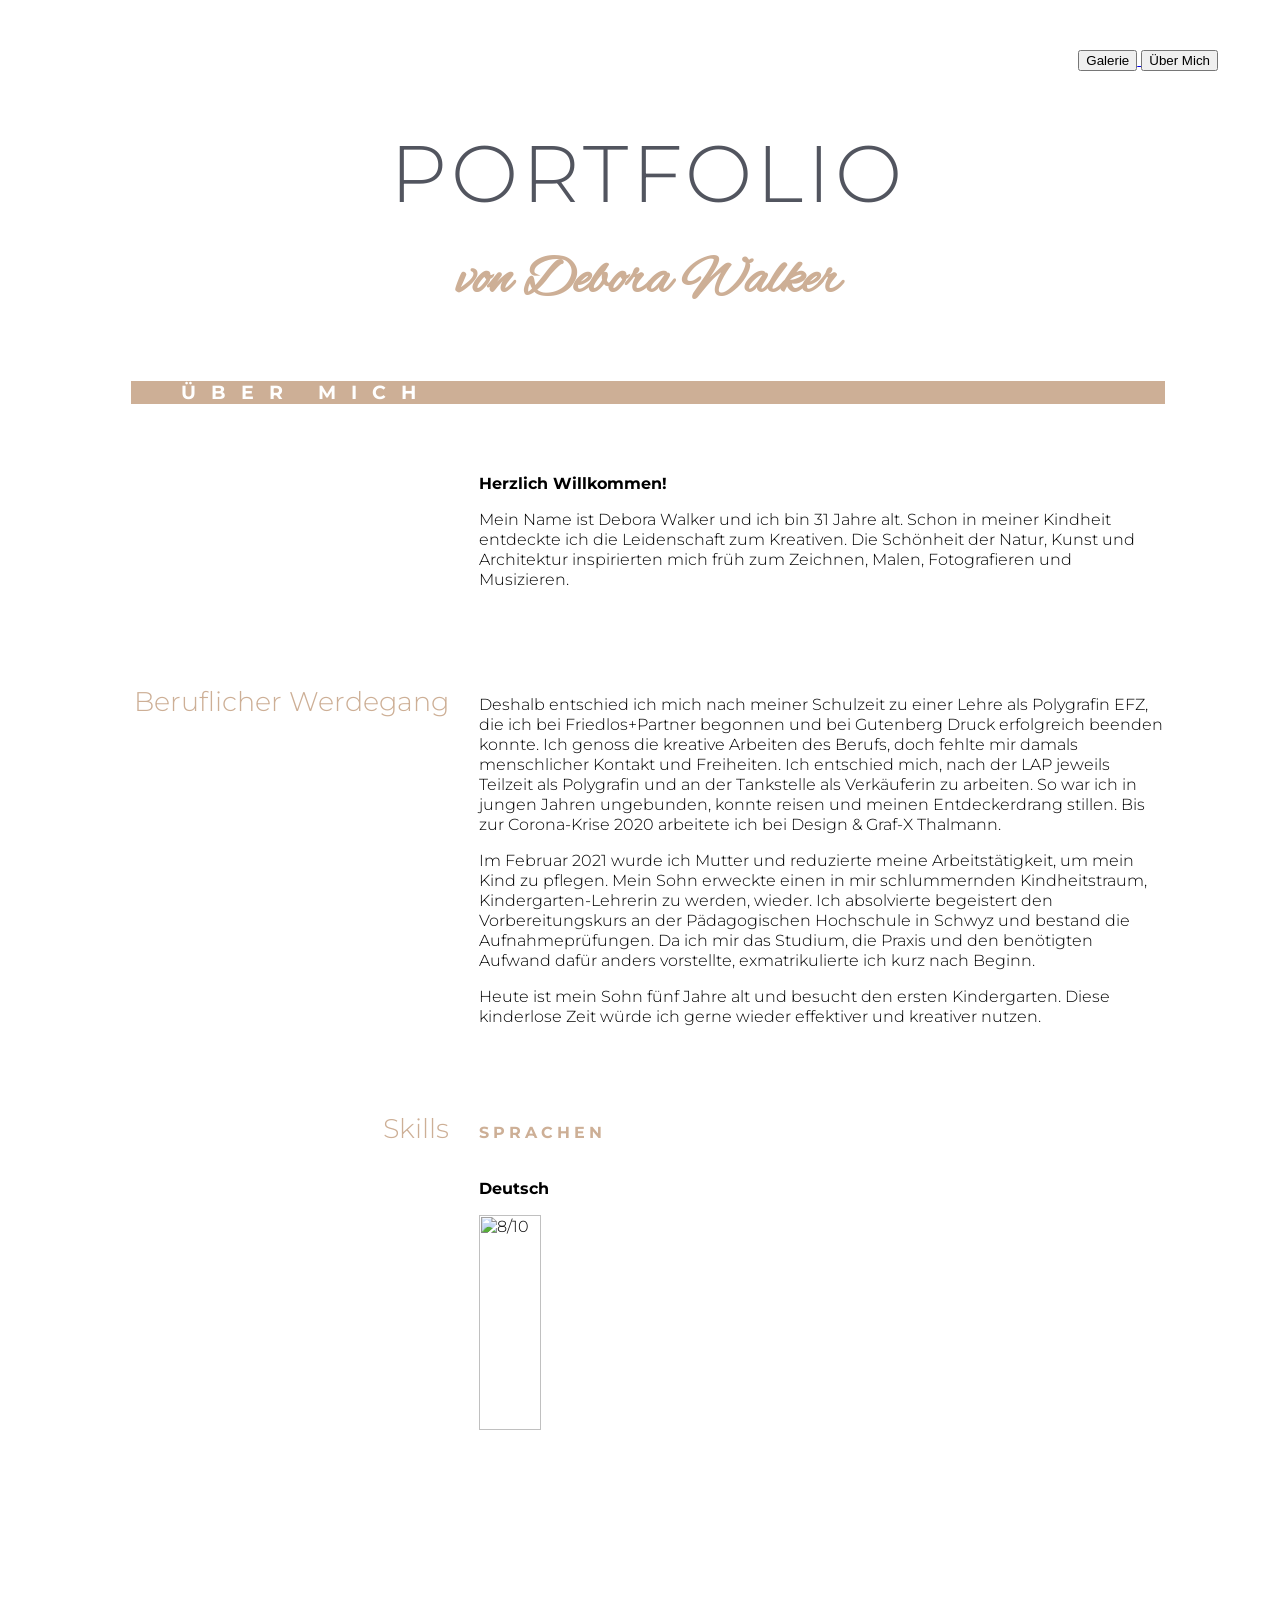
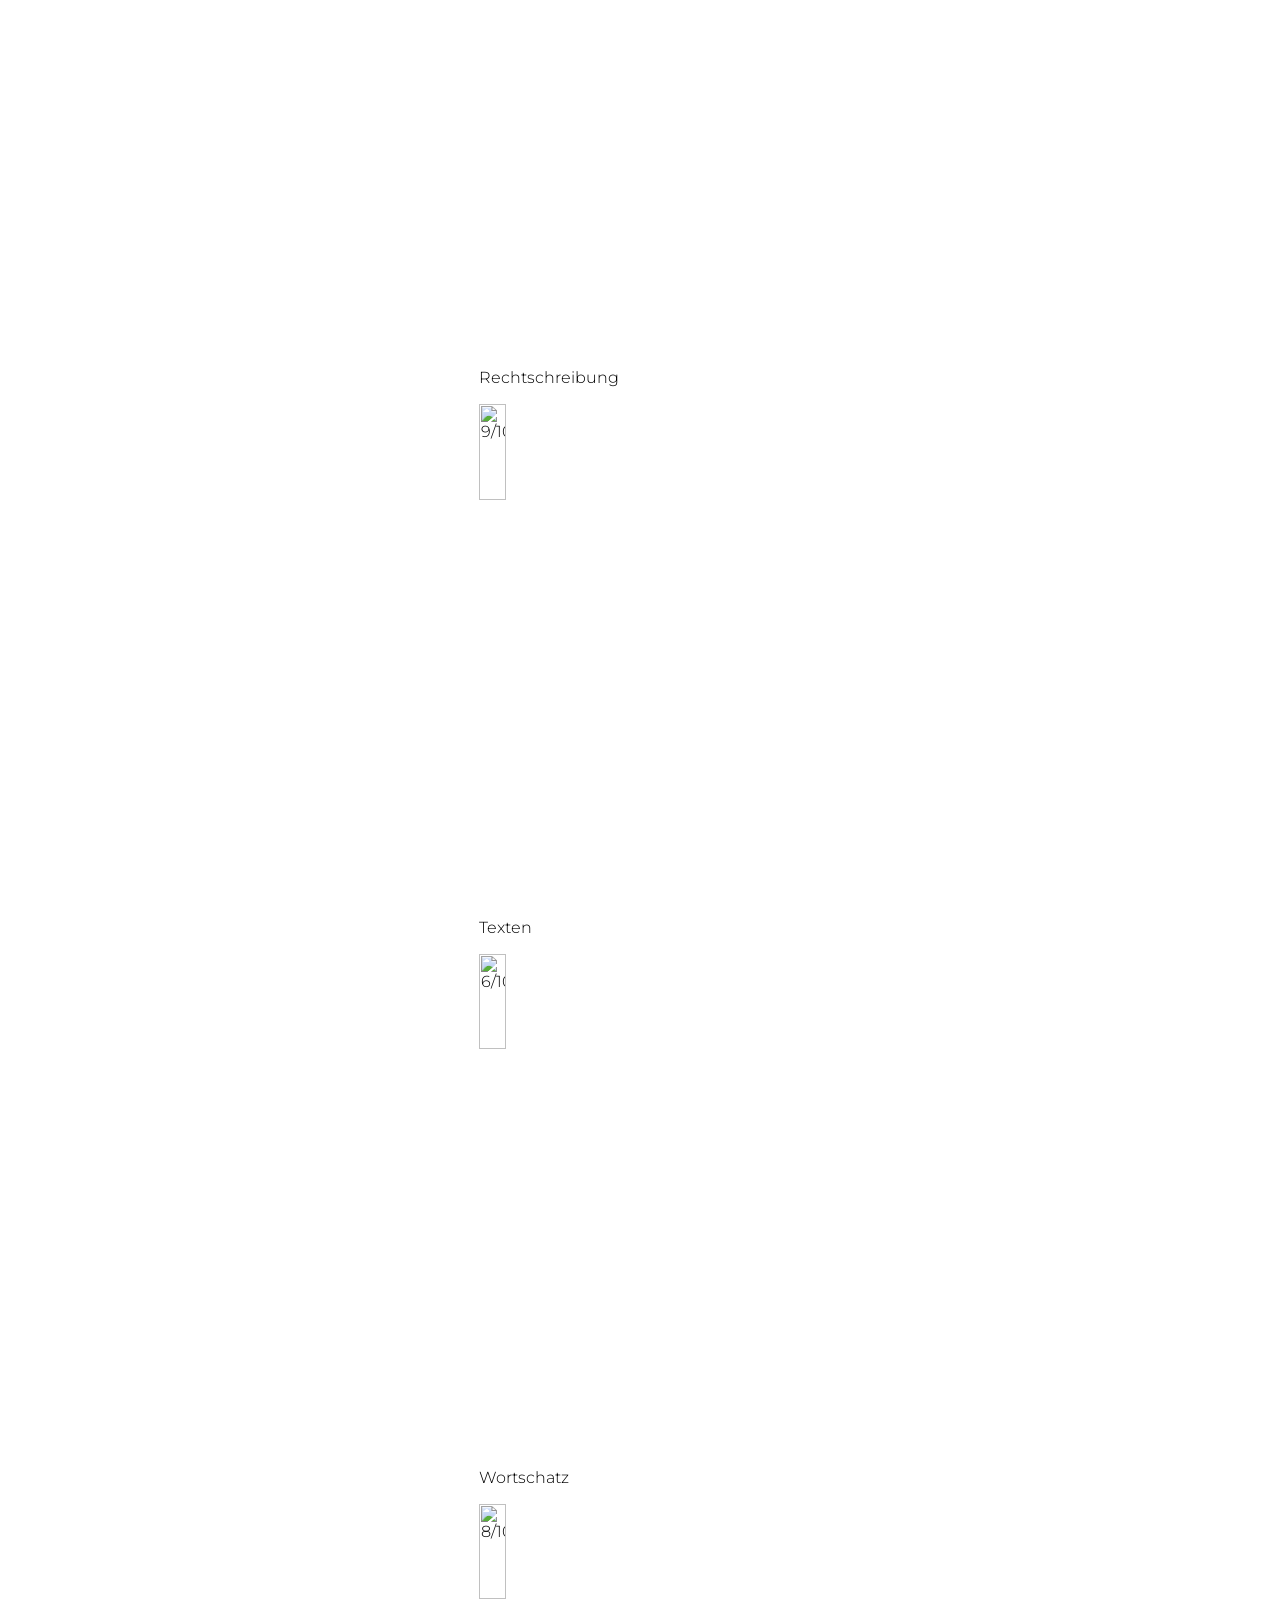
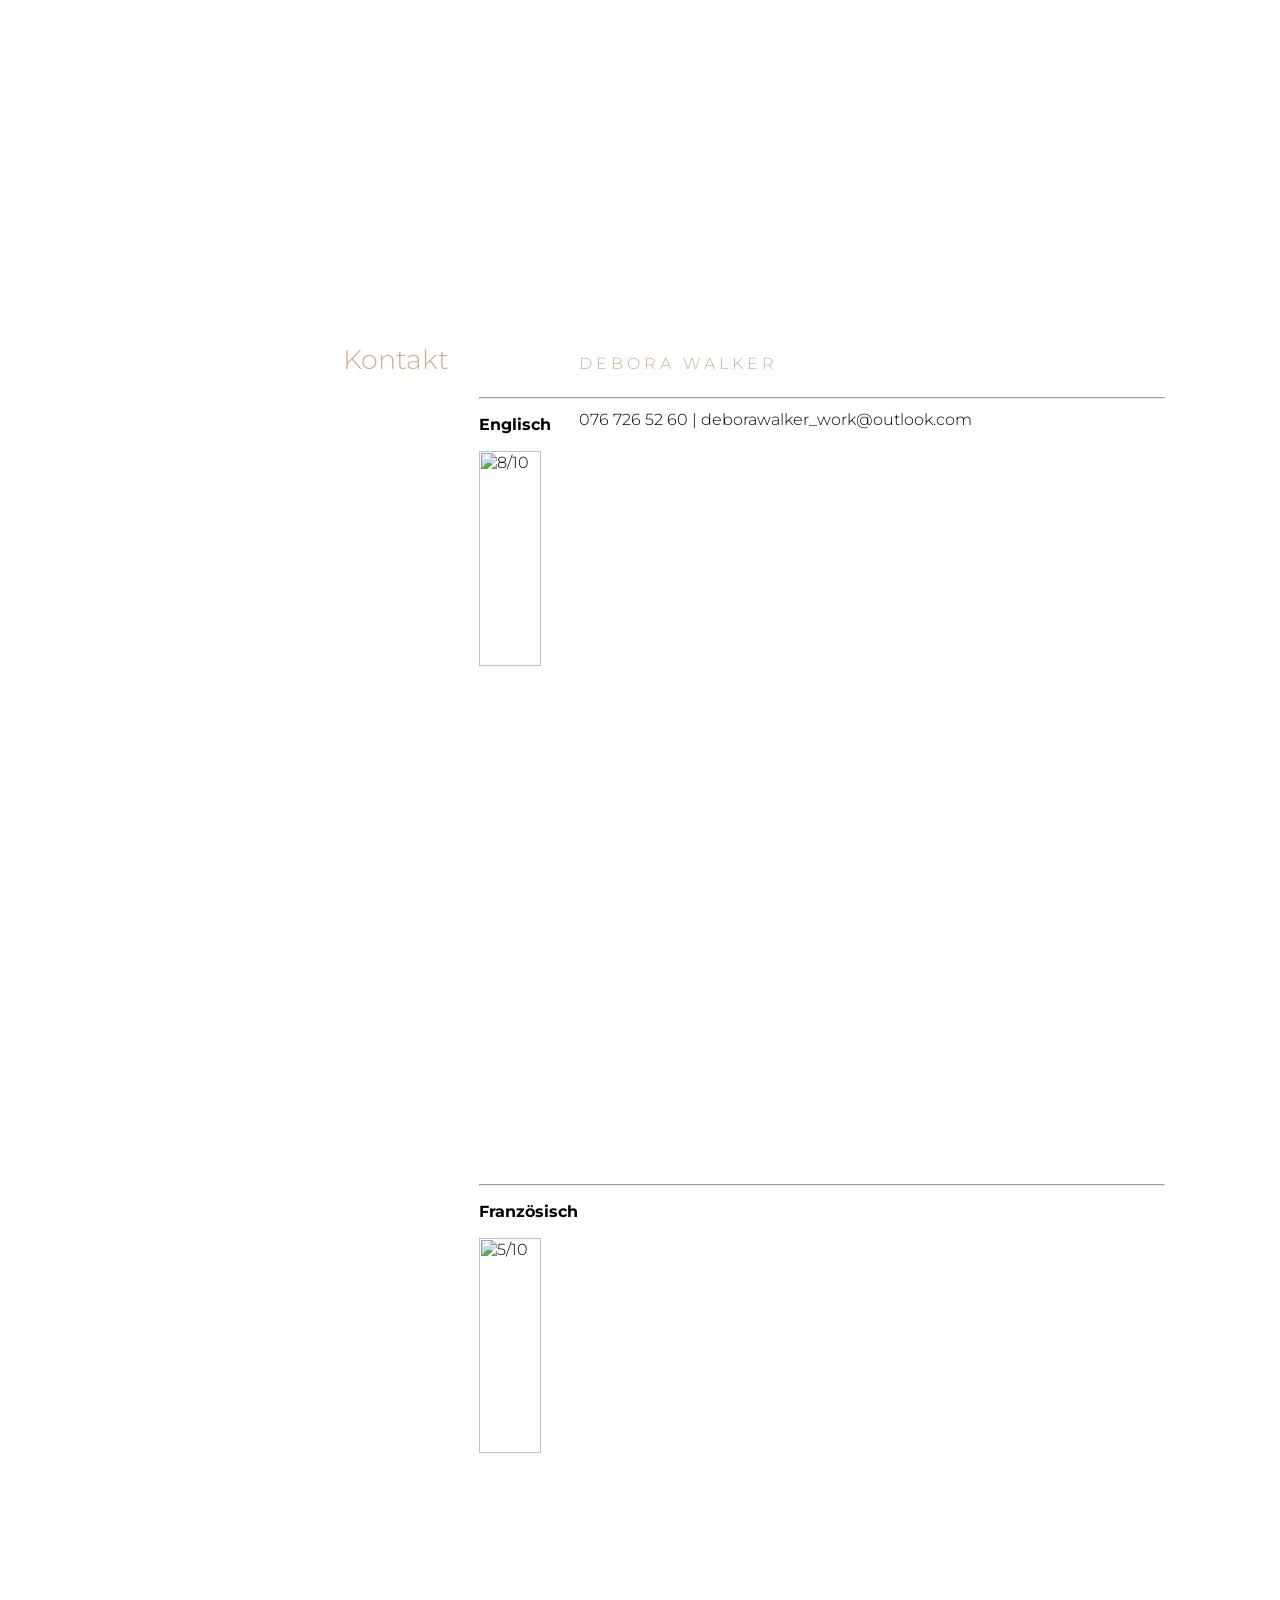
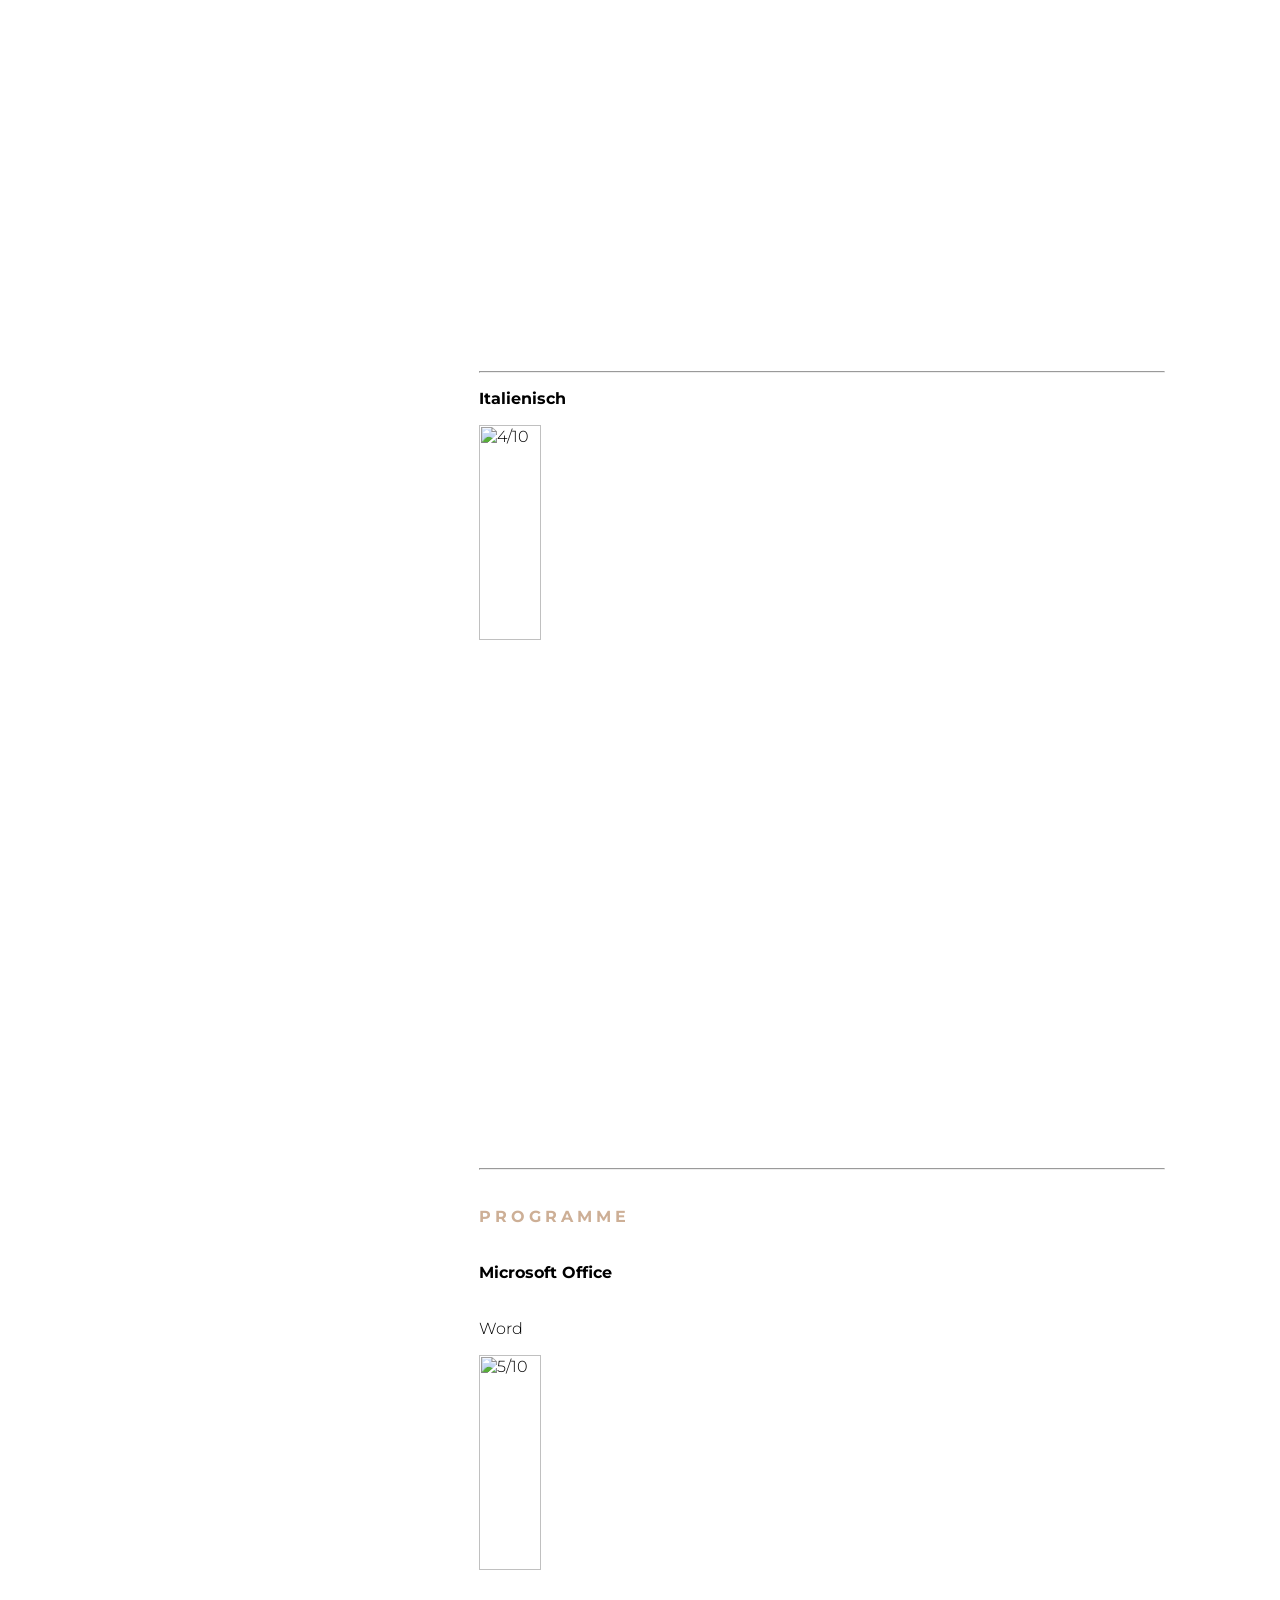
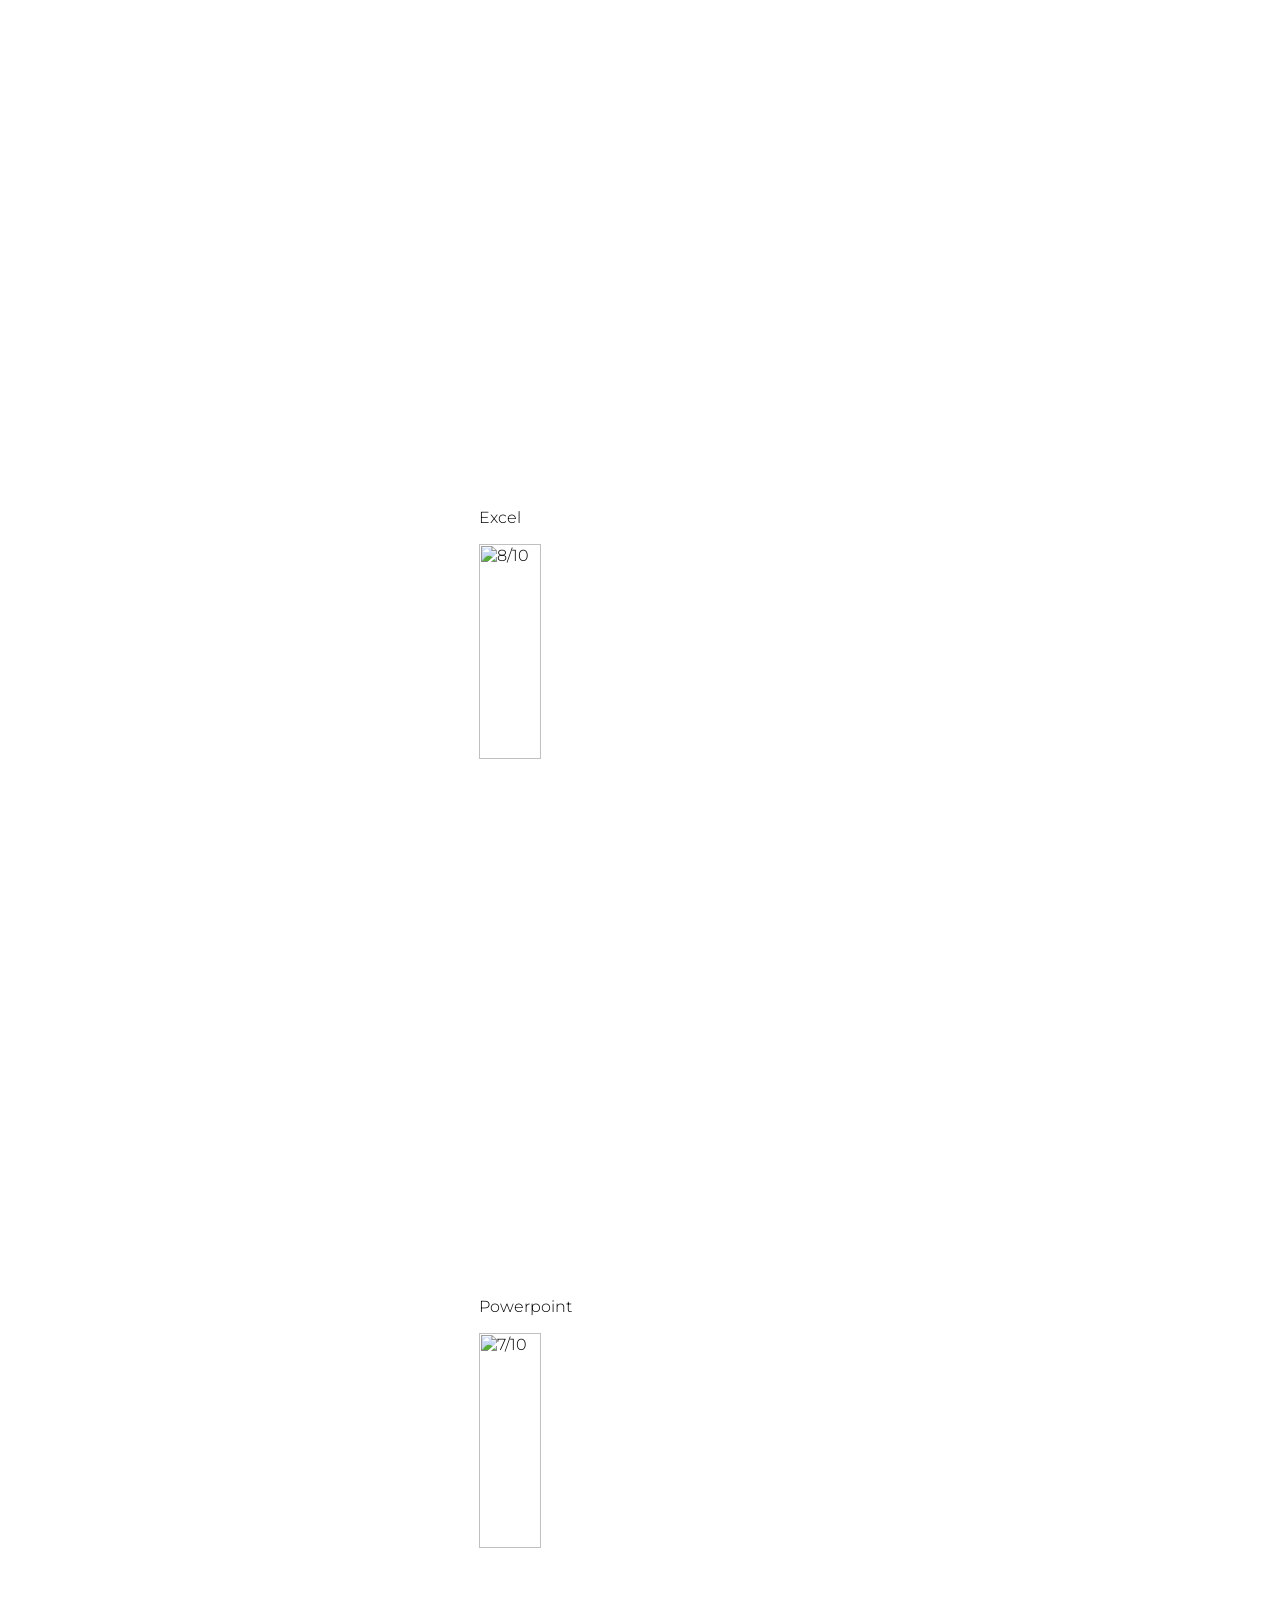
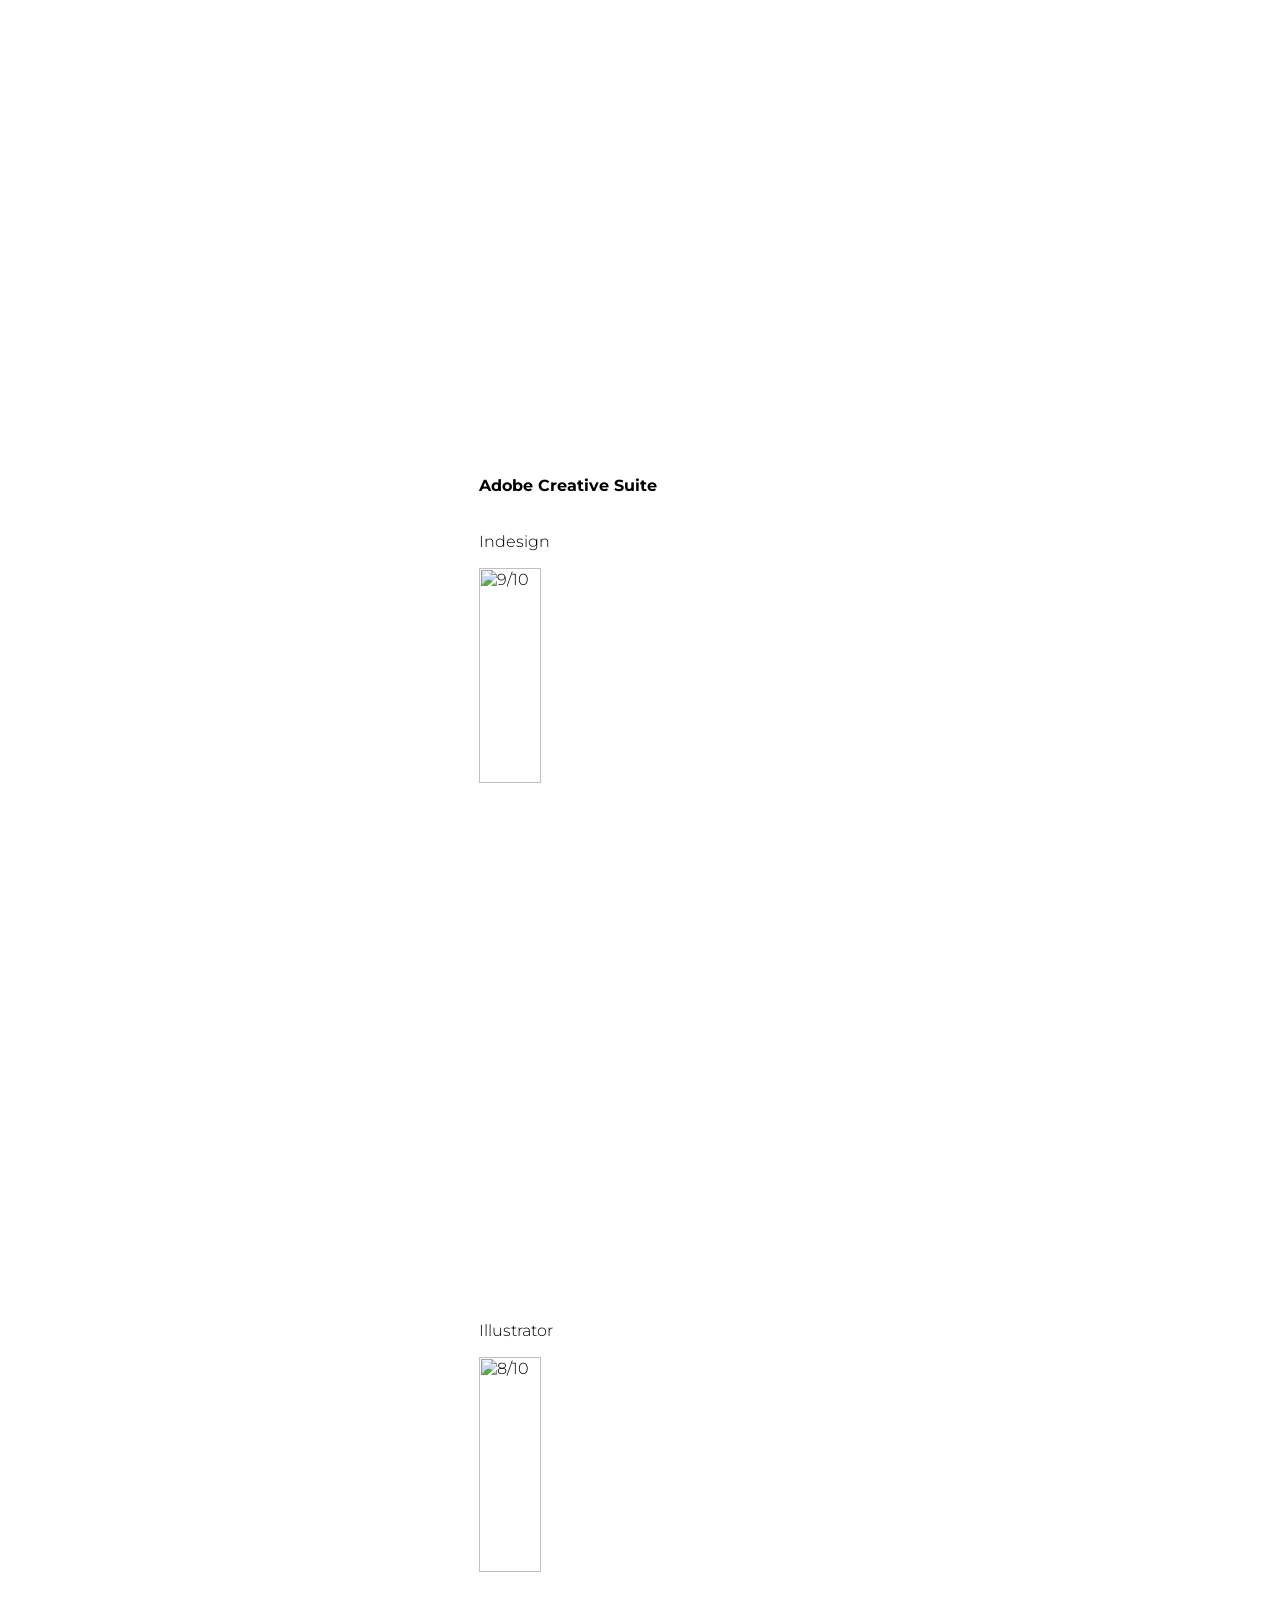
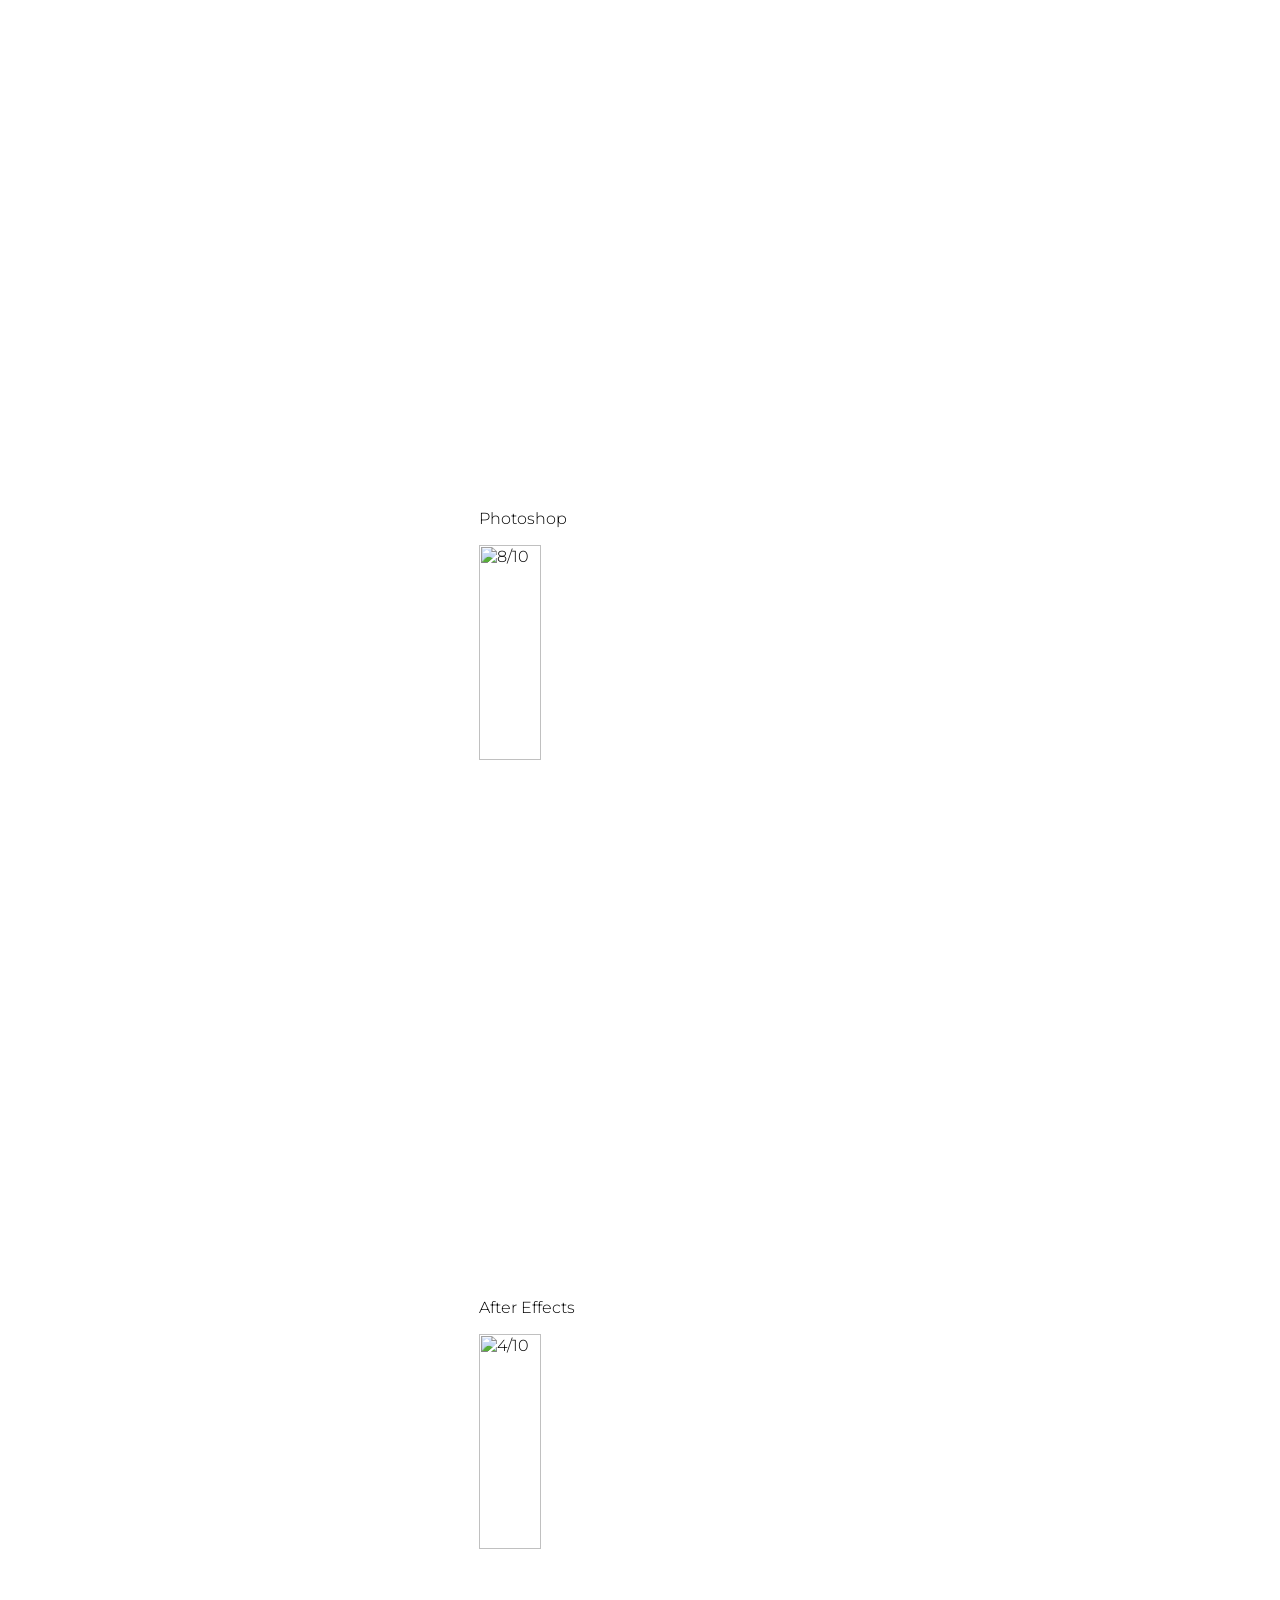
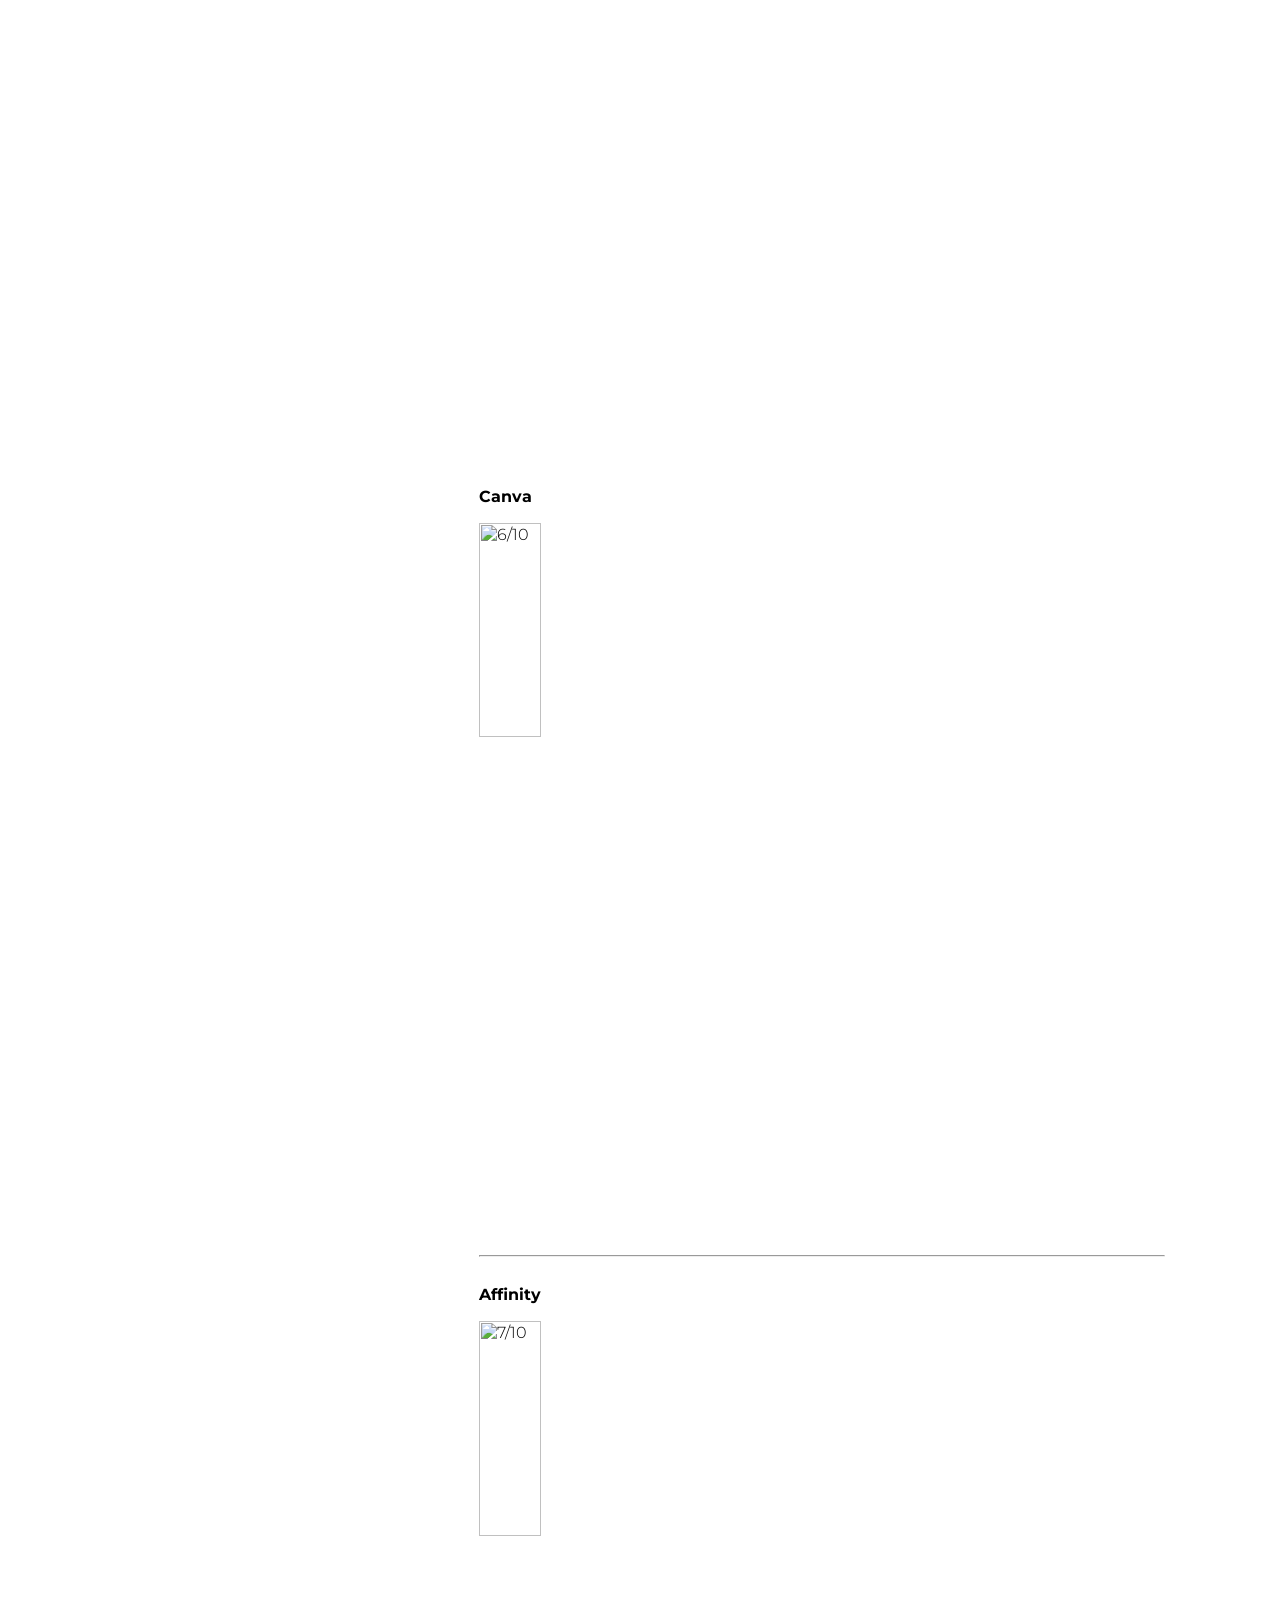
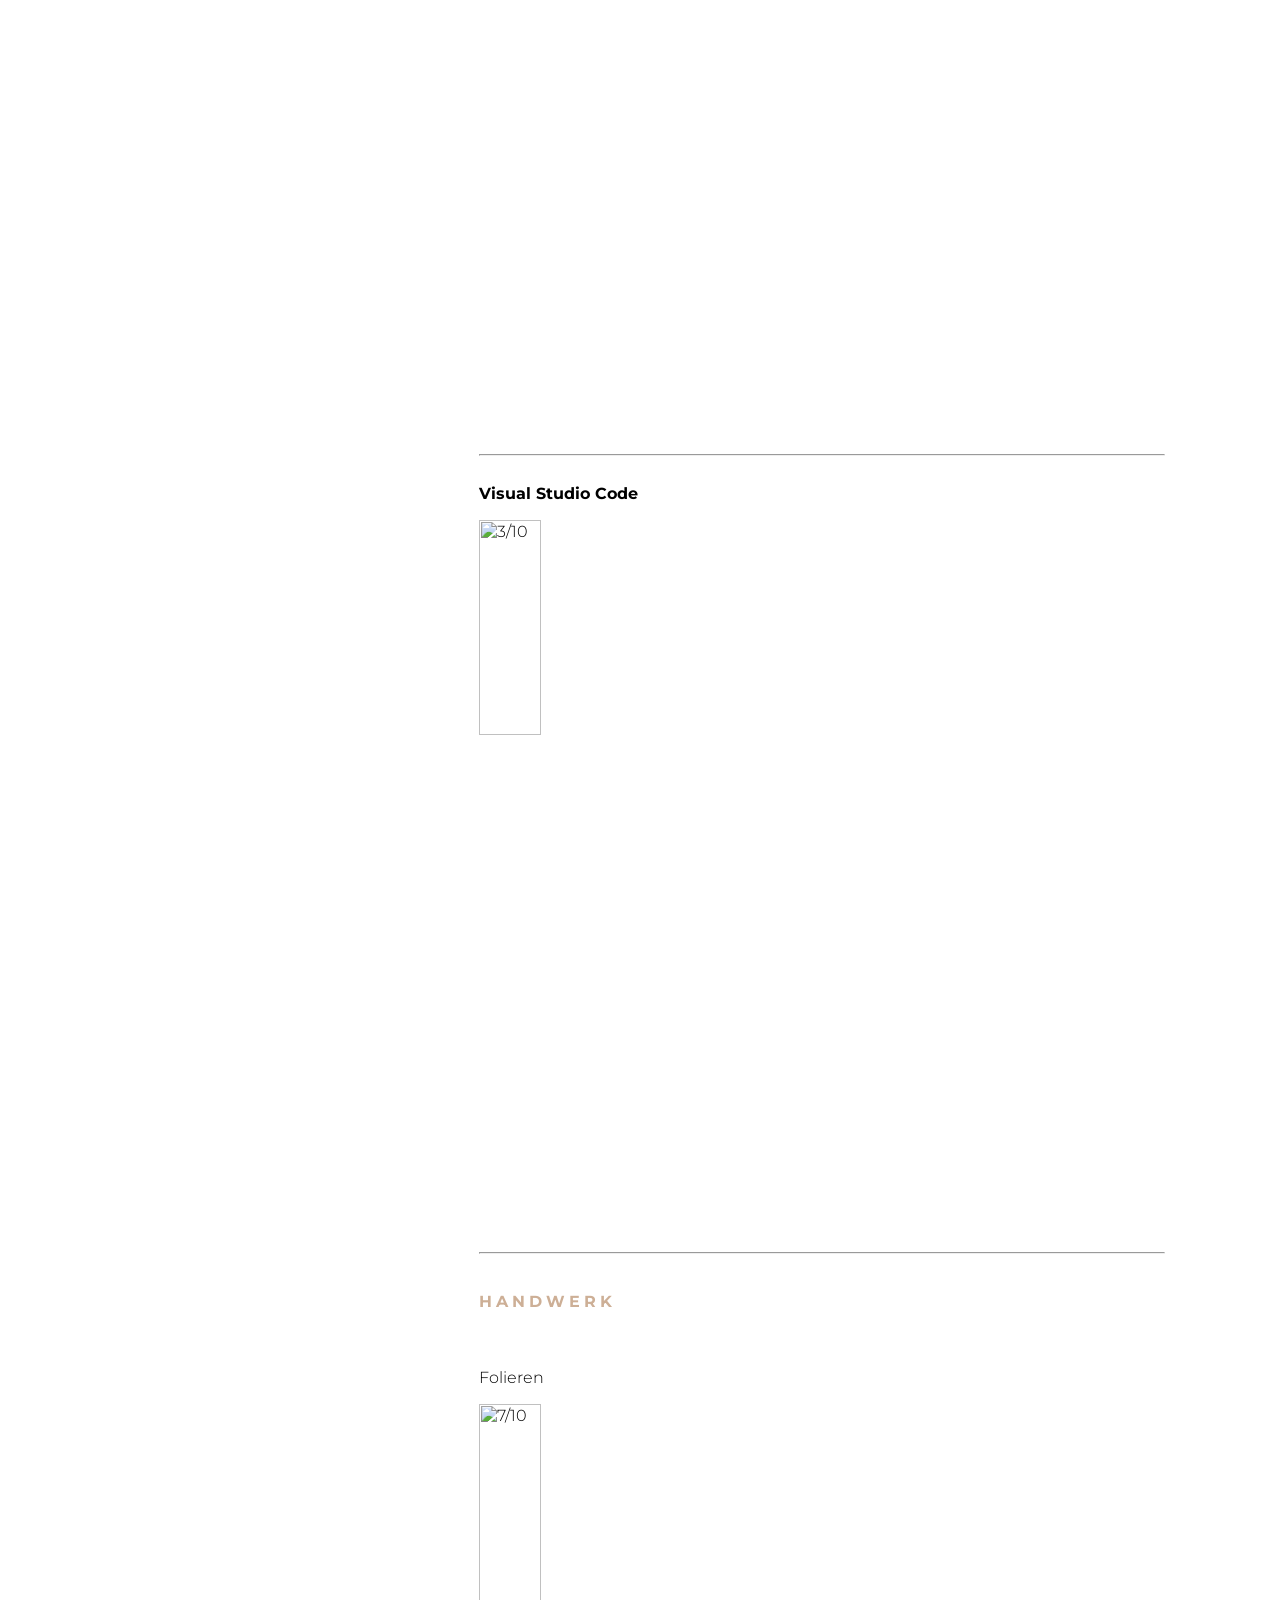
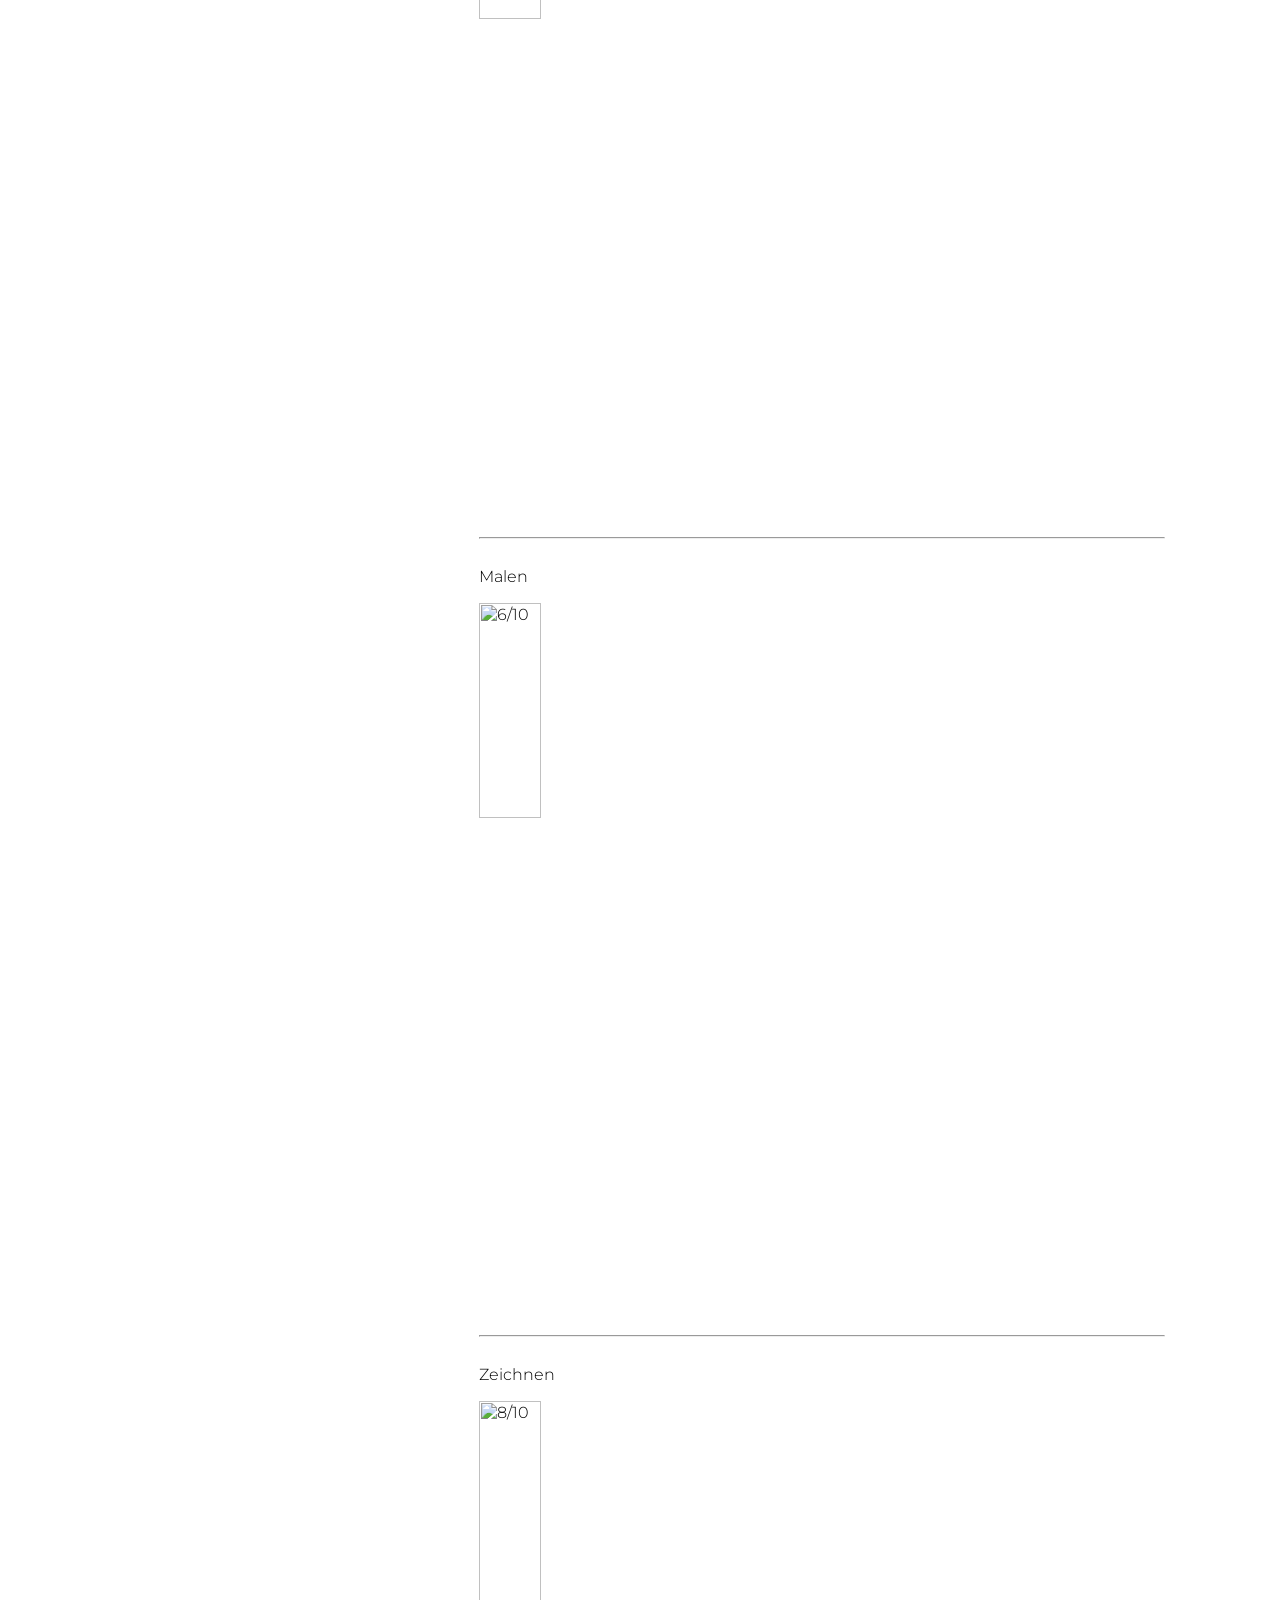
==== commit 46a96534: "Update PortfolioAboutMe.html" ====
--- a/PortfolioAboutMe.html
+++ b/PortfolioAboutMe.html
@@ -74,26 +74,26 @@
                                      <p><h5><b>Microsoft Office</b></p>
                                 
                                             <br>Word</br>
-                                         <p>   <img src="PortfolioRate5.webp" width="30%" height="auto" alt="5/10"> </p> <hr>
+                                         <p>   <img src="PortfolioRate5.webp" width="30%" height="auto" alt="5/10"> </p> 
                             
                                             <br>Excel</br>
-                                        <p>   <img src="PortfolioRate8.webp" width="30%" height="auto" alt="8/10"> </p> <hr>
+                                        <p>   <img src="PortfolioRate8.webp" width="30%" height="auto" alt="8/10"> </p> 
 
                                         <br>Powerpoint</br>
-                                         <p>   <img src="PortfolioRate7.webp" width="30%" height="auto" alt="7/10"> </p> <hr>
+                                         <p>   <img src="PortfolioRate7.webp" width="30%" height="auto" alt="7/10"> </p>
 
 
 
 
                                         <p><h5><b>Adobe Creative Suite</b><br></p>
                                         <br>Indesign</br>
-                                           <p> <img src="PortfolioRate9.webp" width="30%" alt="9/10"> </p> <hr>
+                                           <p> <img src="PortfolioRate9.webp" width="30%" alt="9/10"> </p> 
                                            <br>Illustrator</br>
-                                           <p> <img src="PortfolioRate8.webp" width="30%" alt="8/10"> </p> <hr>
+                                           <p> <img src="PortfolioRate8.webp" width="30%" alt="8/10"> </p> 
                                            <br>Photoshop </br>
-                                            <p> <img src="PortfolioRate8.webp" width="30%" alt="8/10"> </p> <hr>
+                                            <p> <img src="PortfolioRate8.webp" width="30%" alt="8/10"> </p> 
                                             <br> After Effects</br>
-                                            <p> <img src="PortfolioRate4.webp" width="30%" alt="4/10"> </p> <hr>
+                                            <p> <img src="PortfolioRate4.webp" width="30%" alt="4/10"> </p>
                                             <br><b>Canva</b> </br>
                                             <p> <img src="PortfolioRate6.webp" width="30%" alt="6/10"> </p> <hr> 
                                              <br><b>Affinity</b> </br>
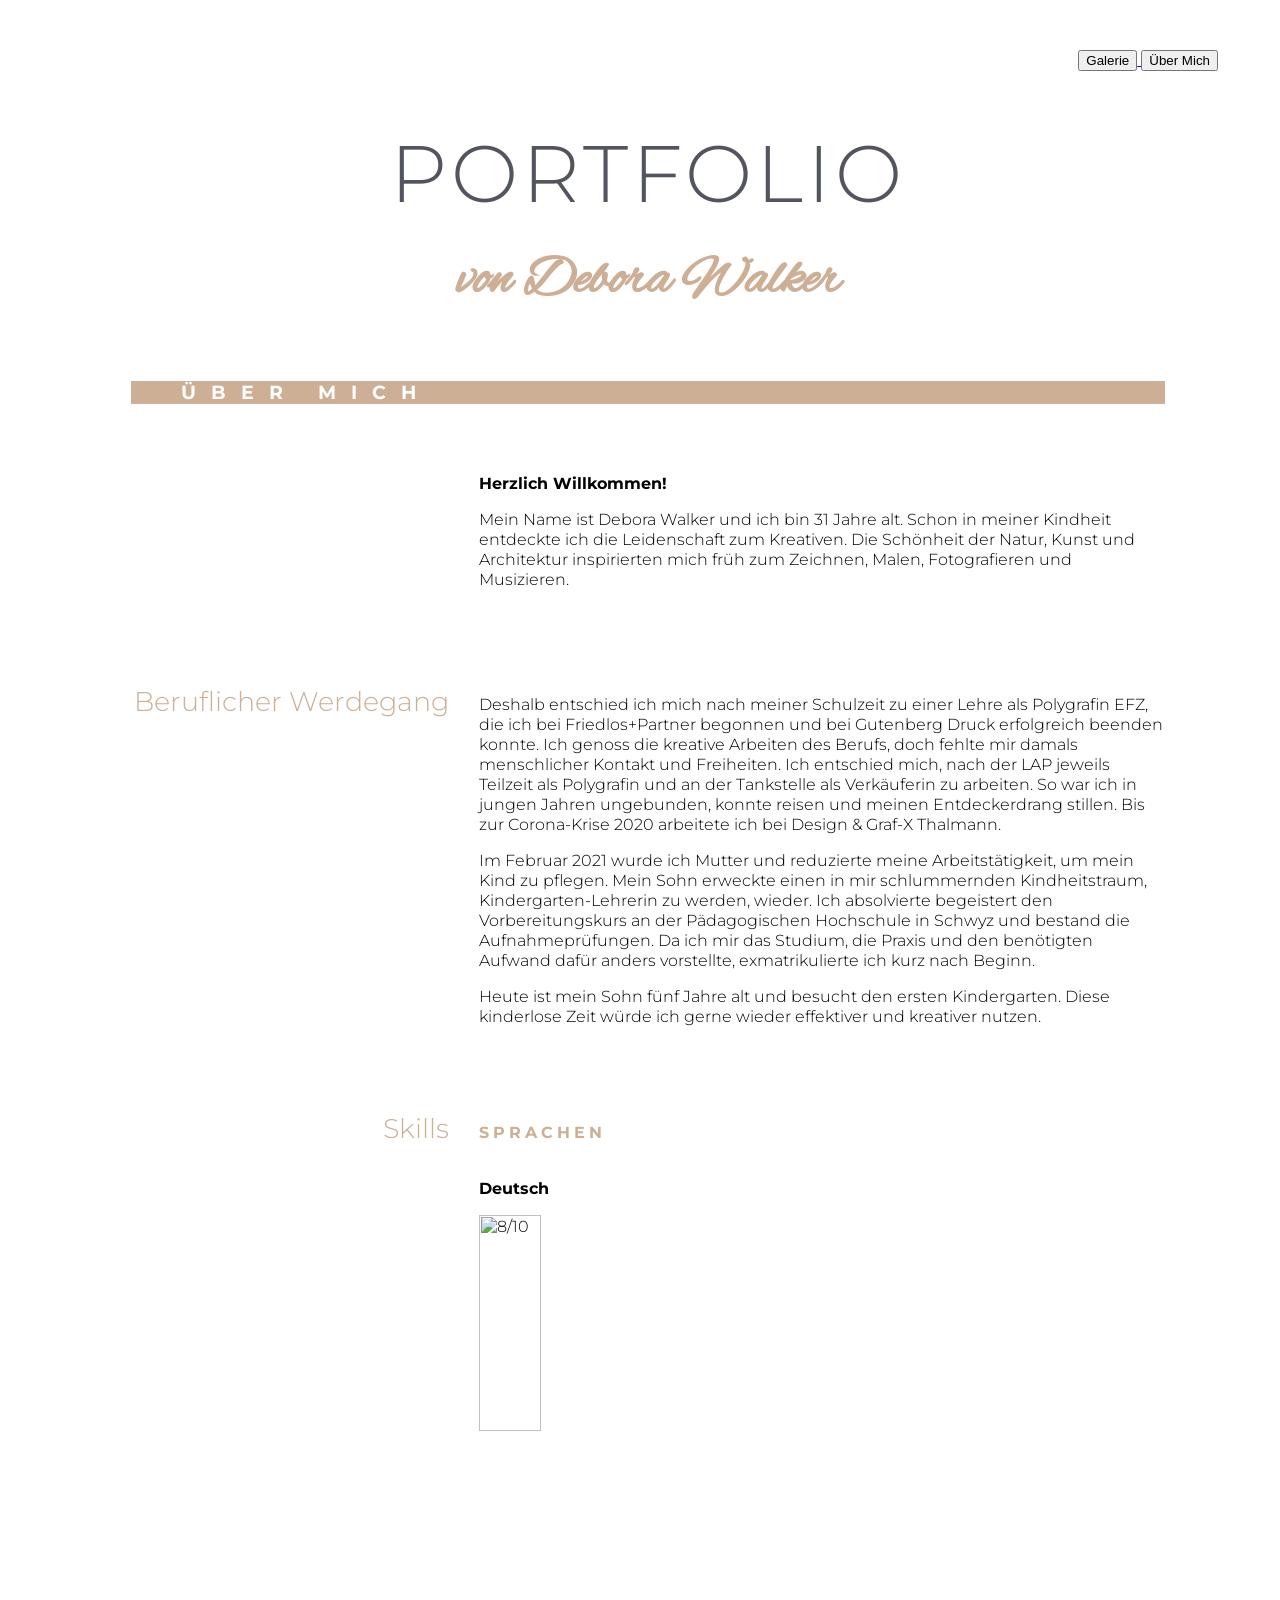
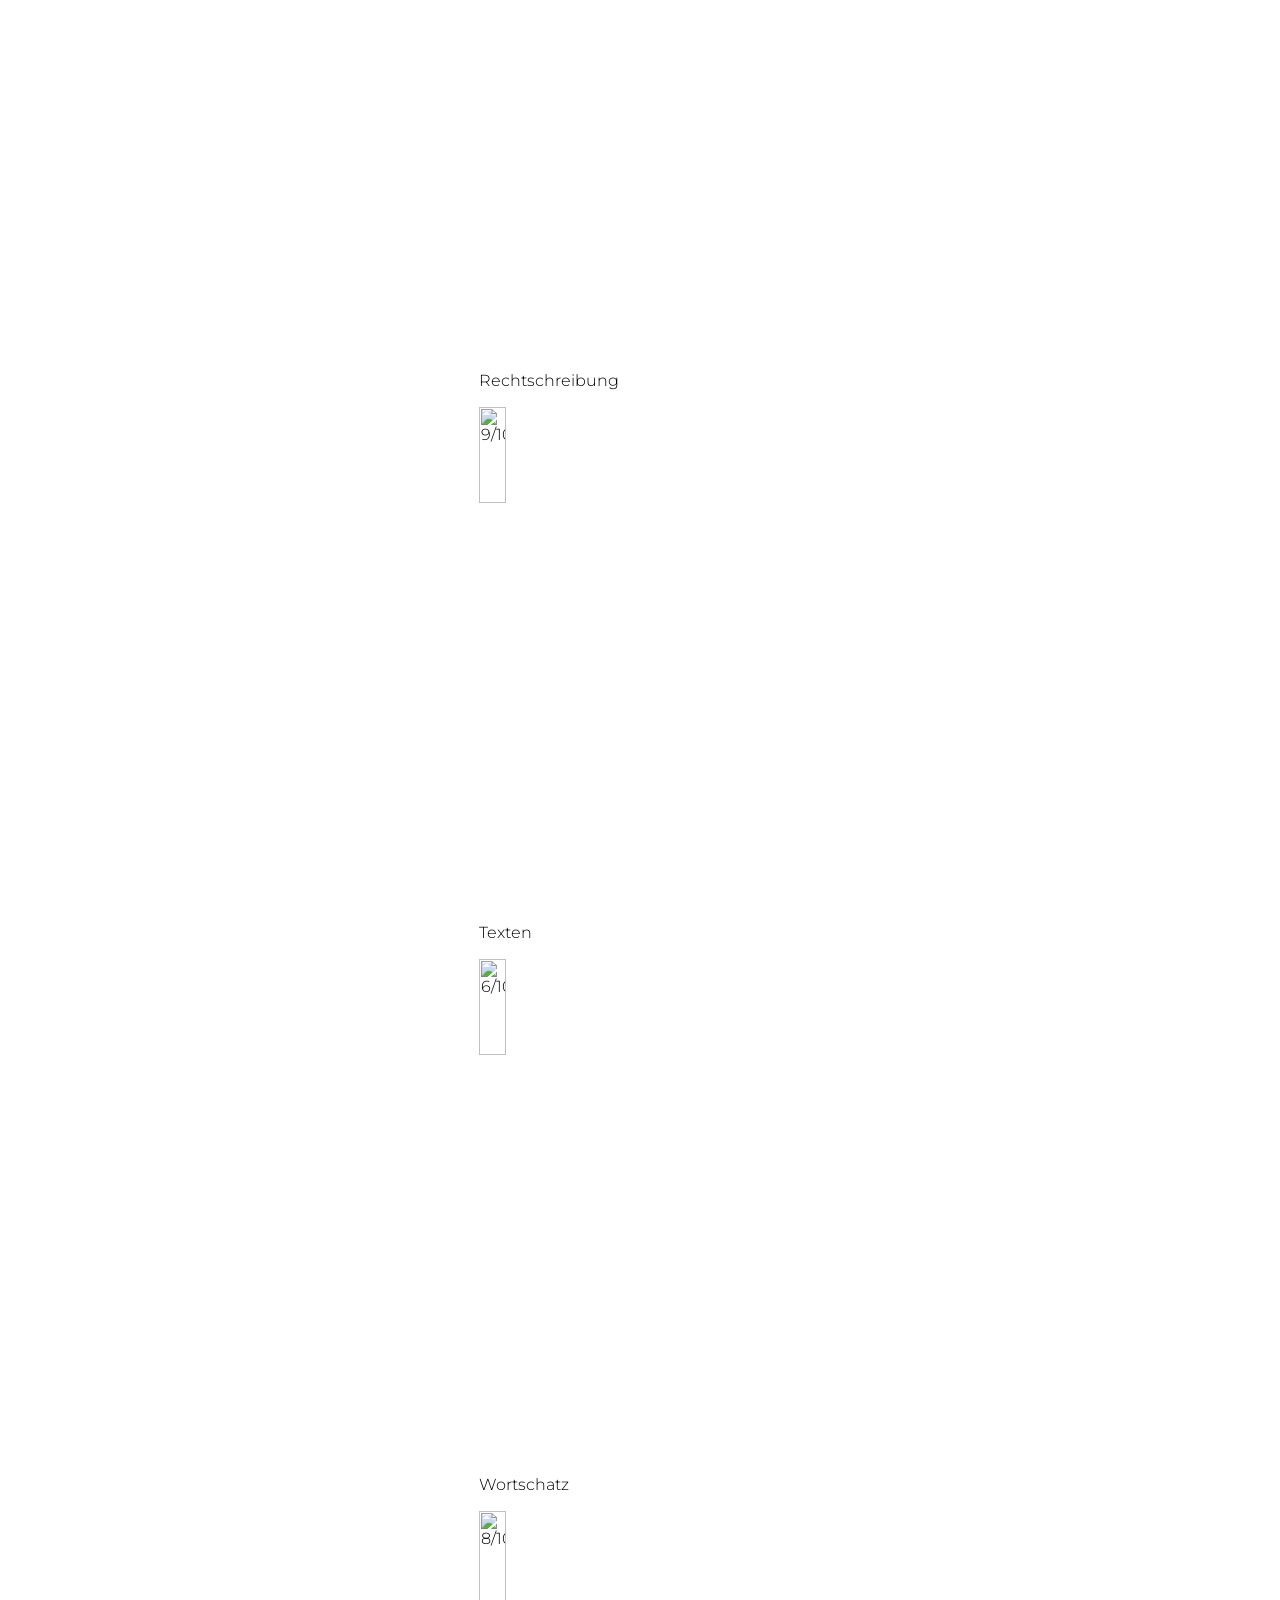
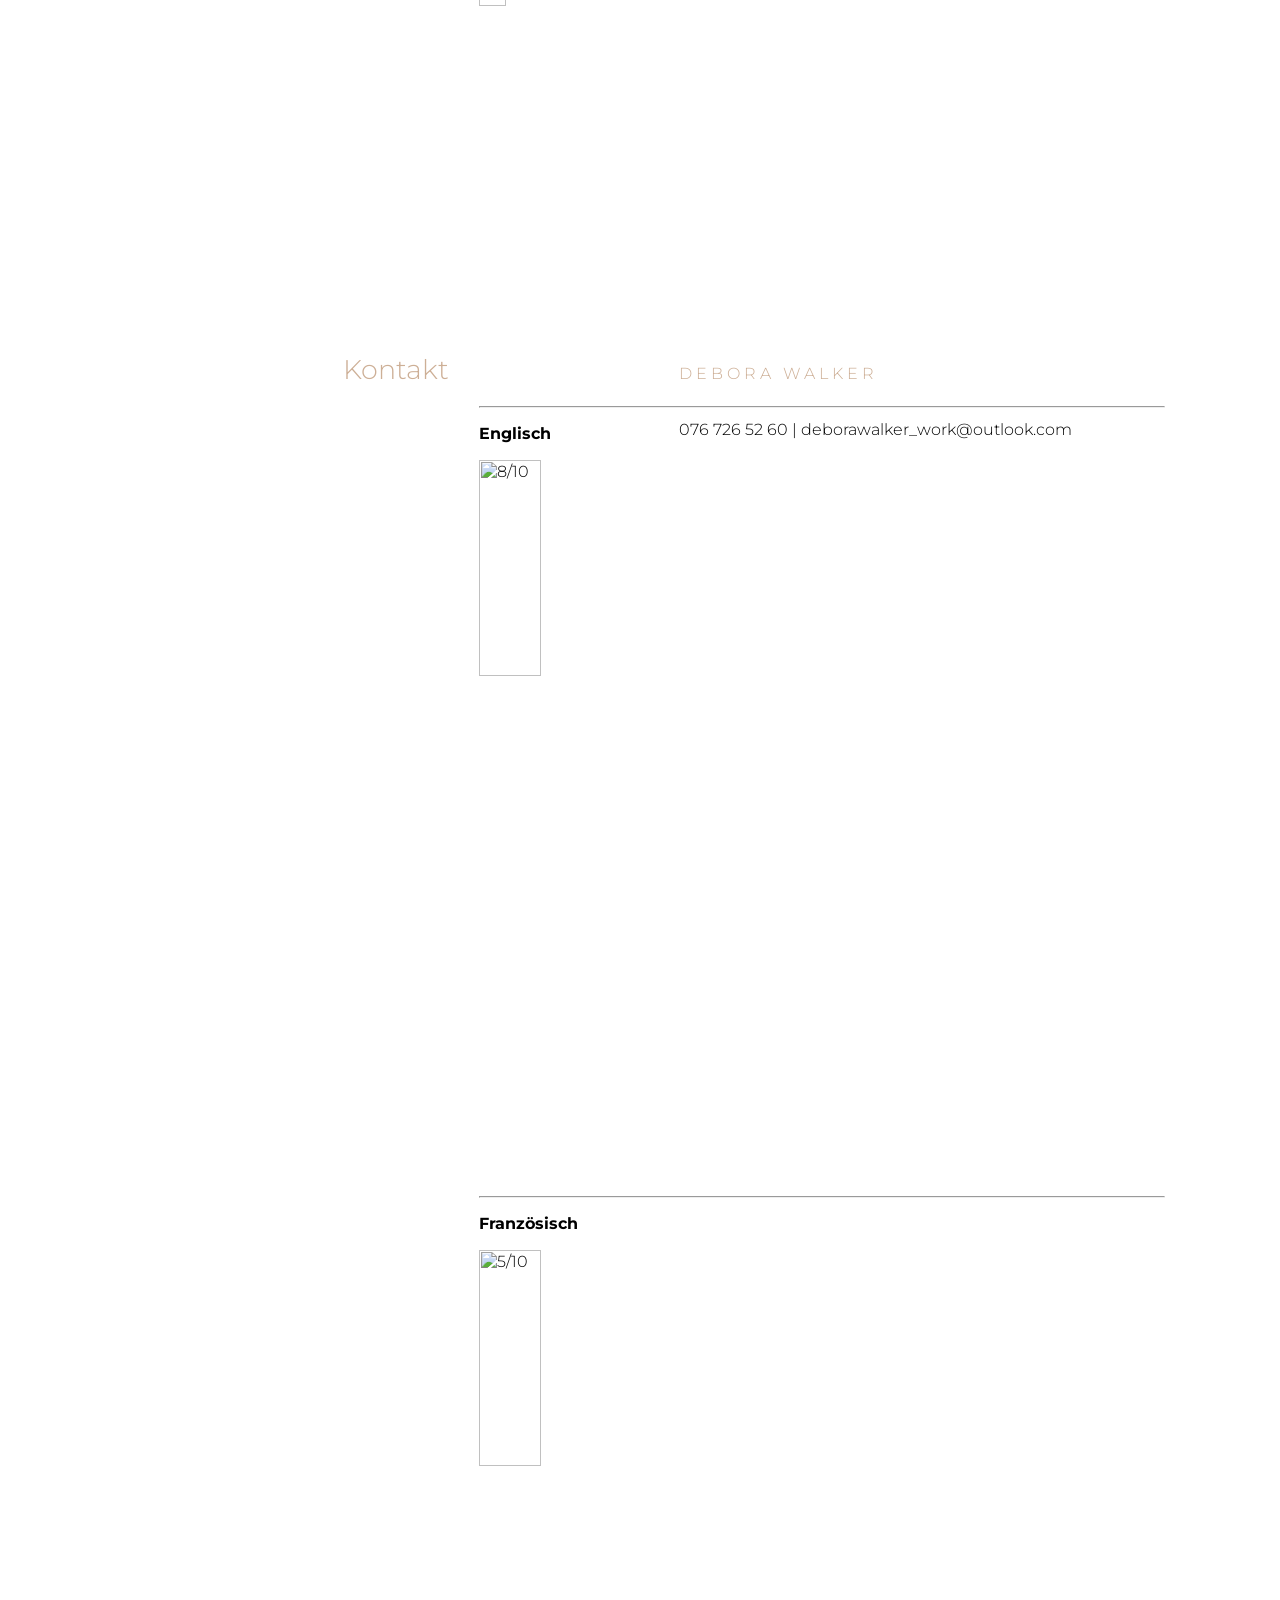
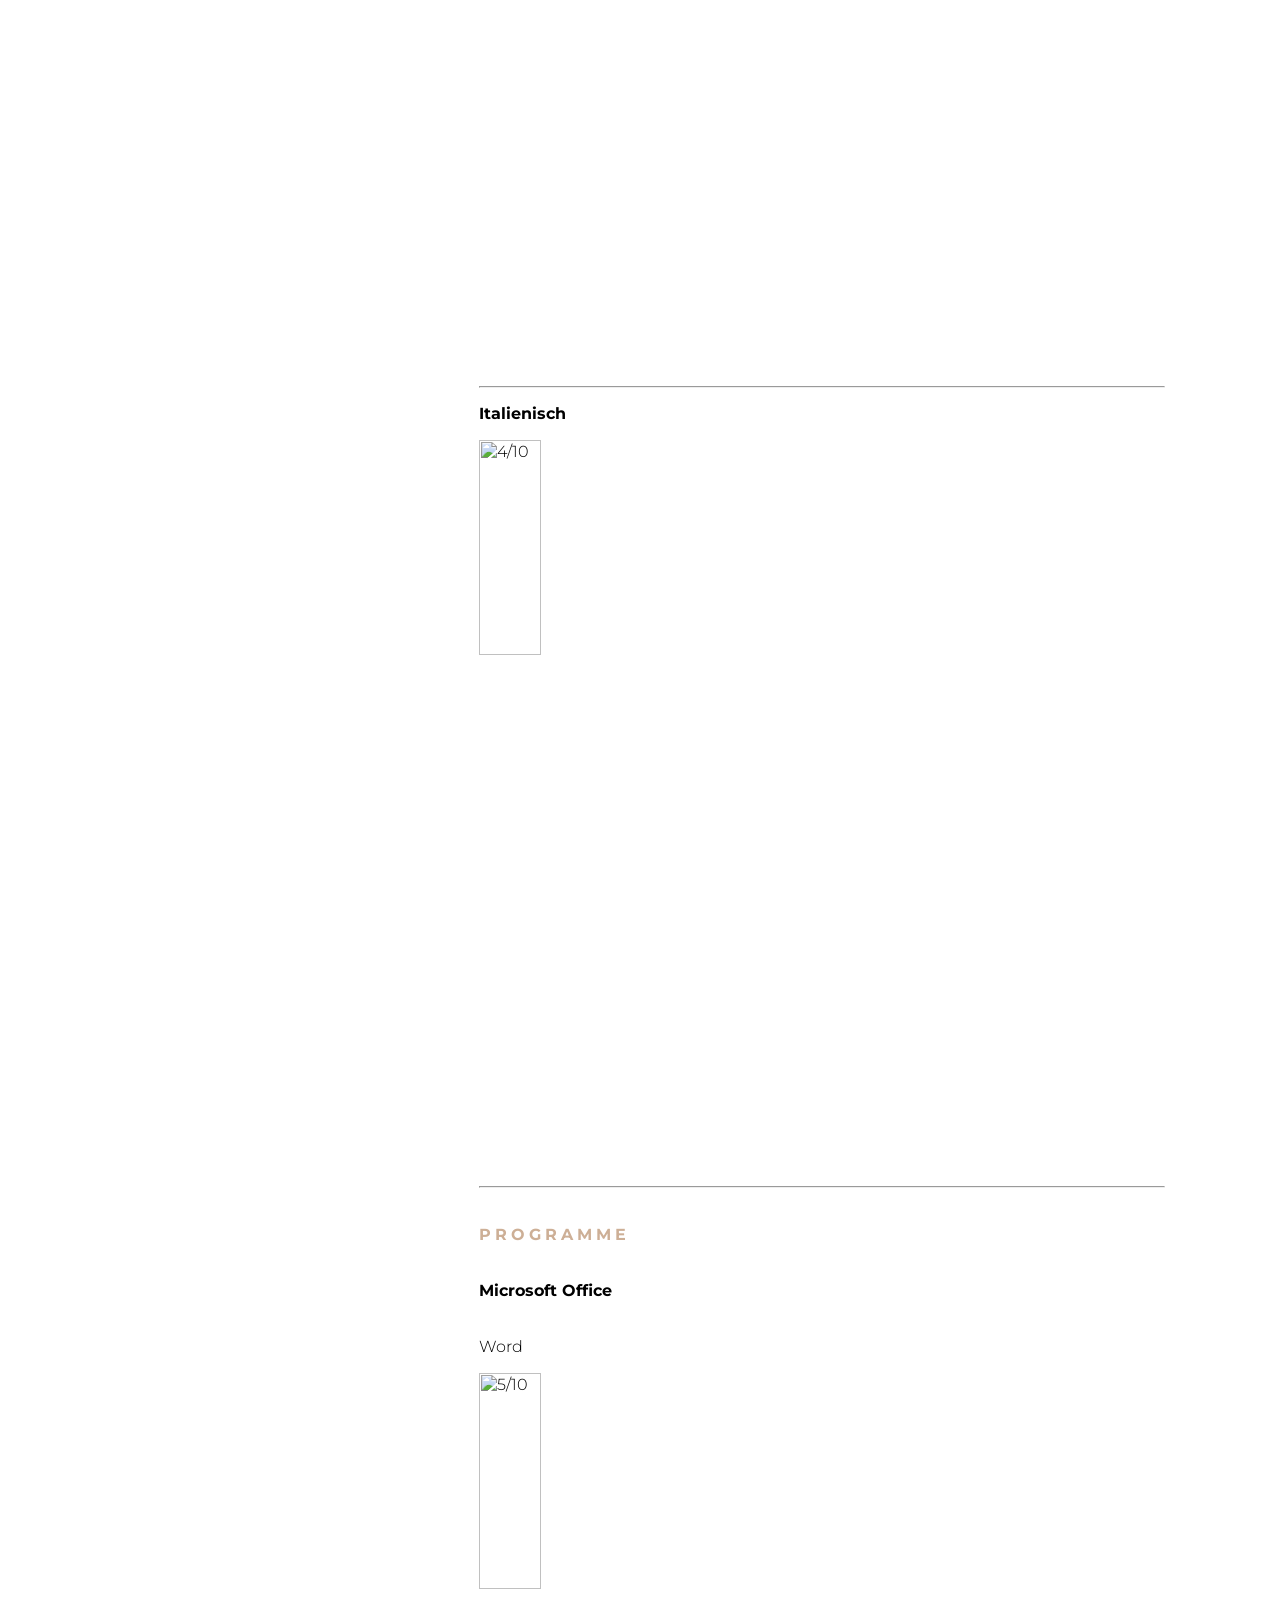
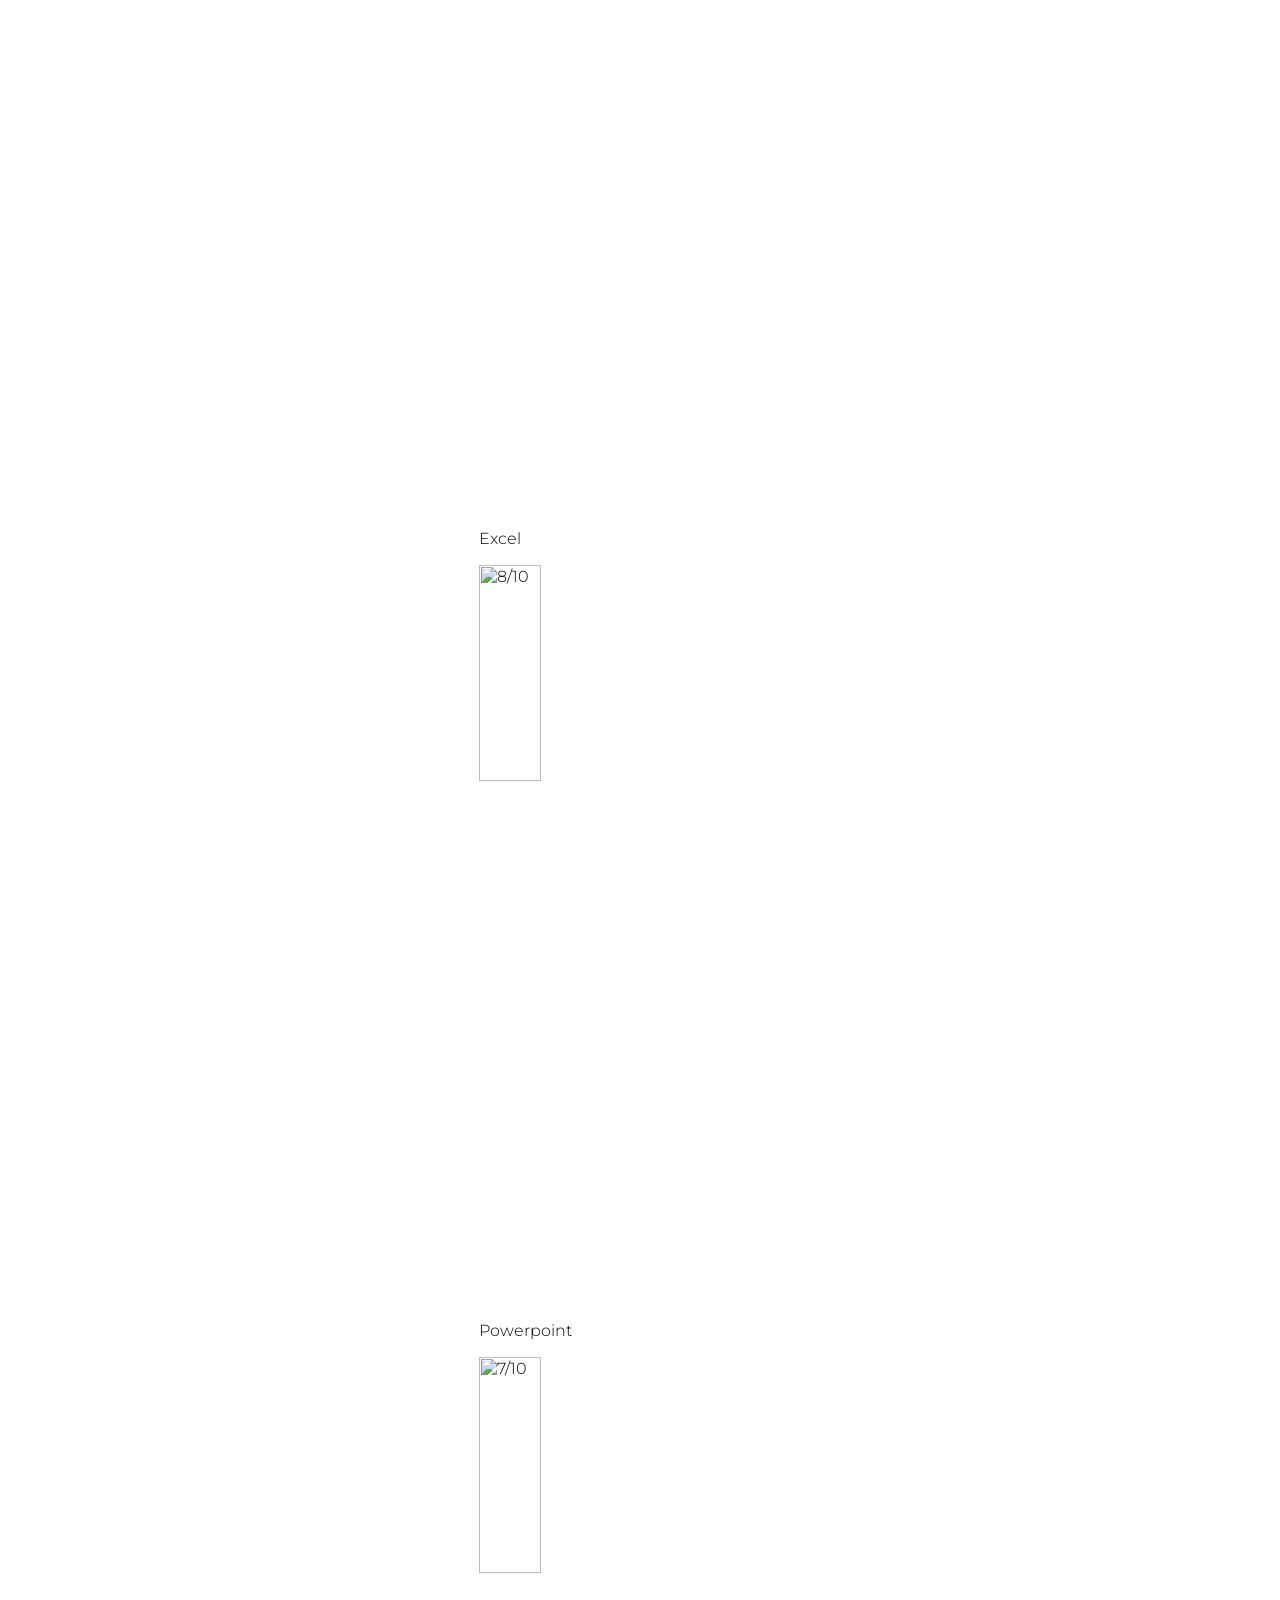
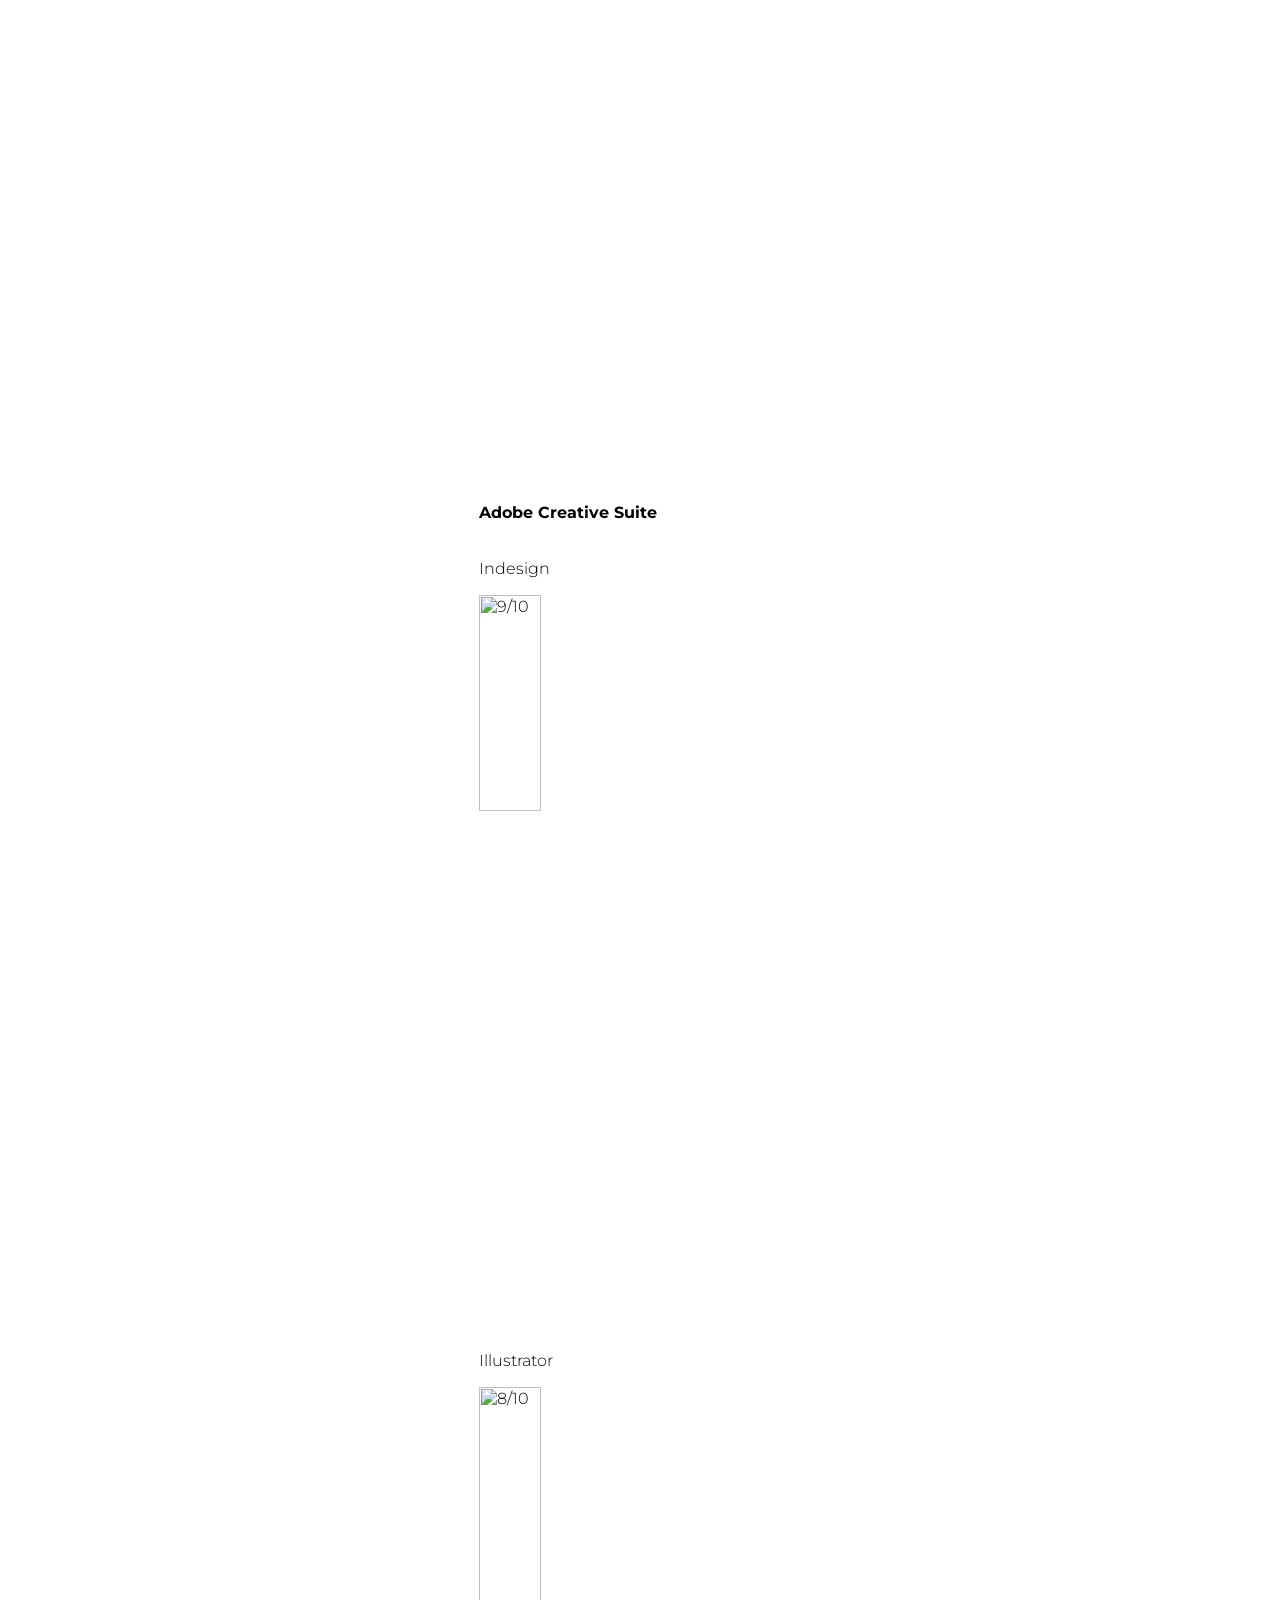
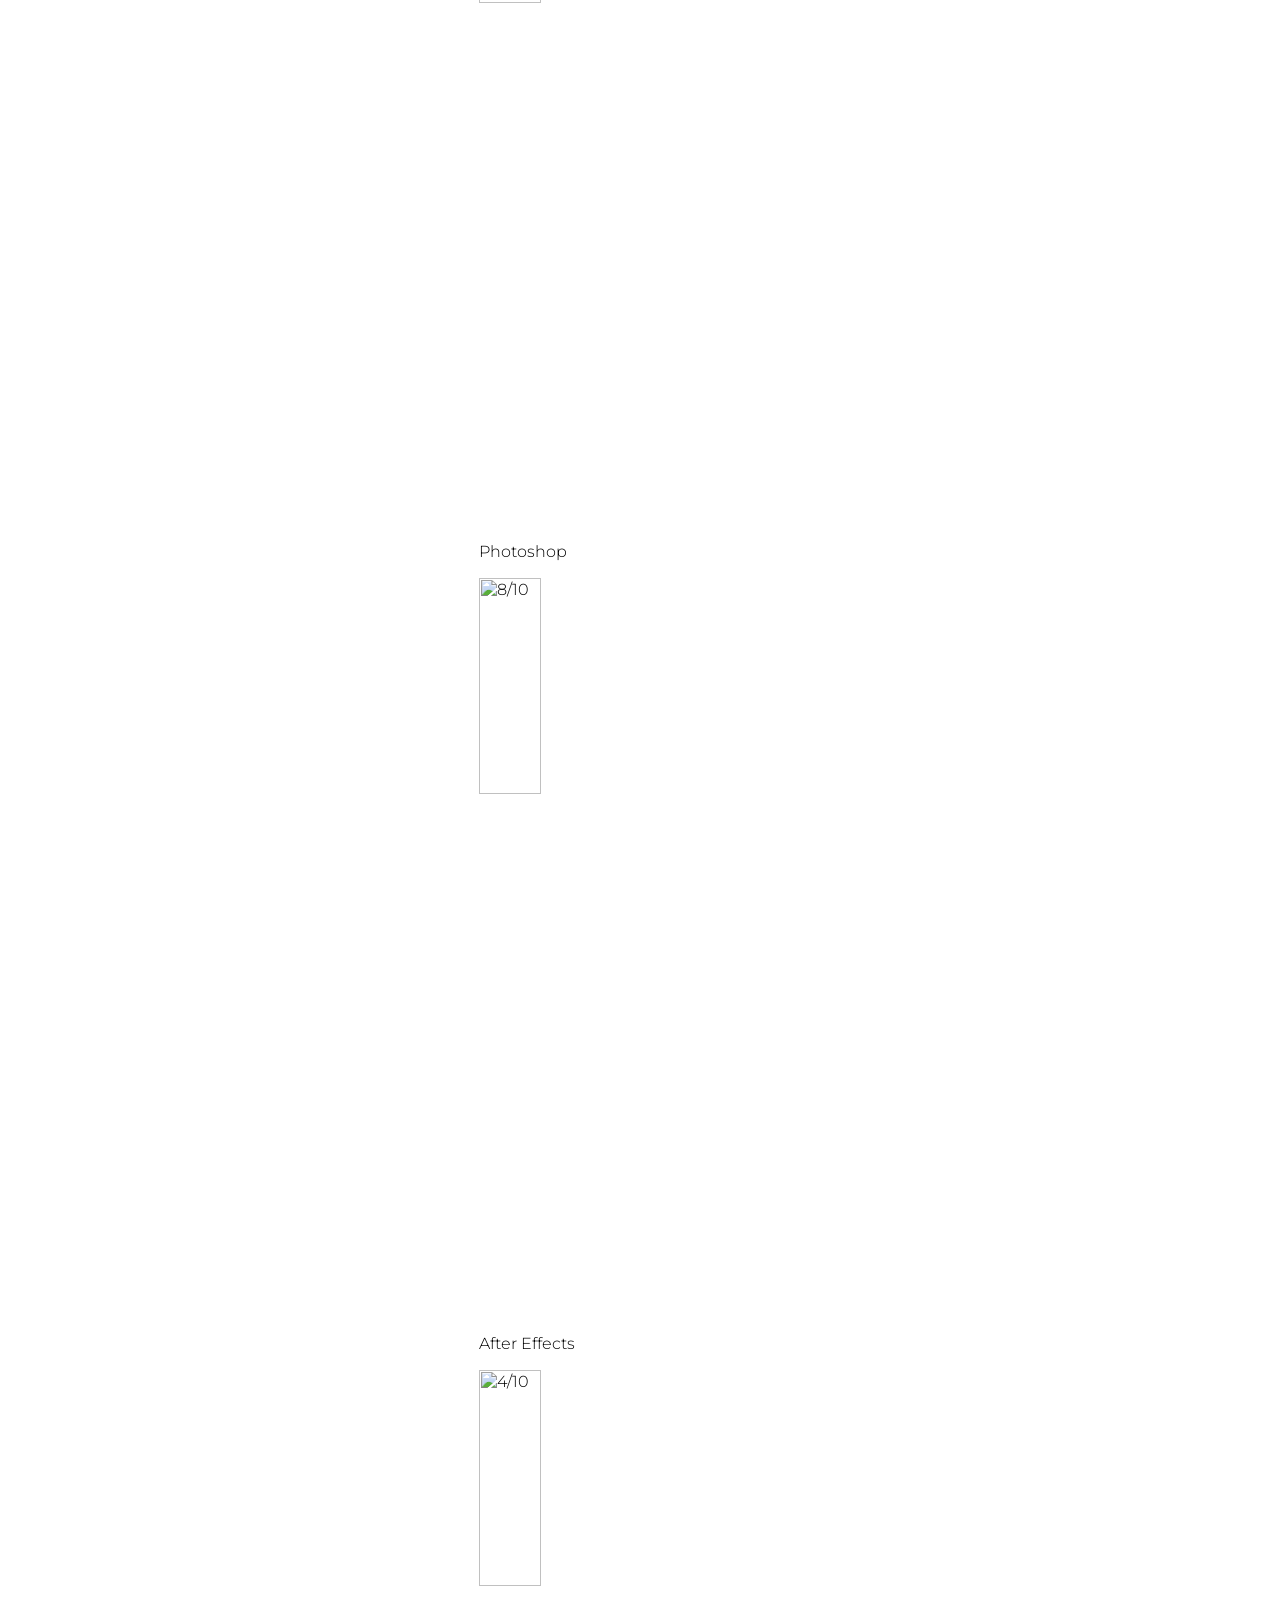
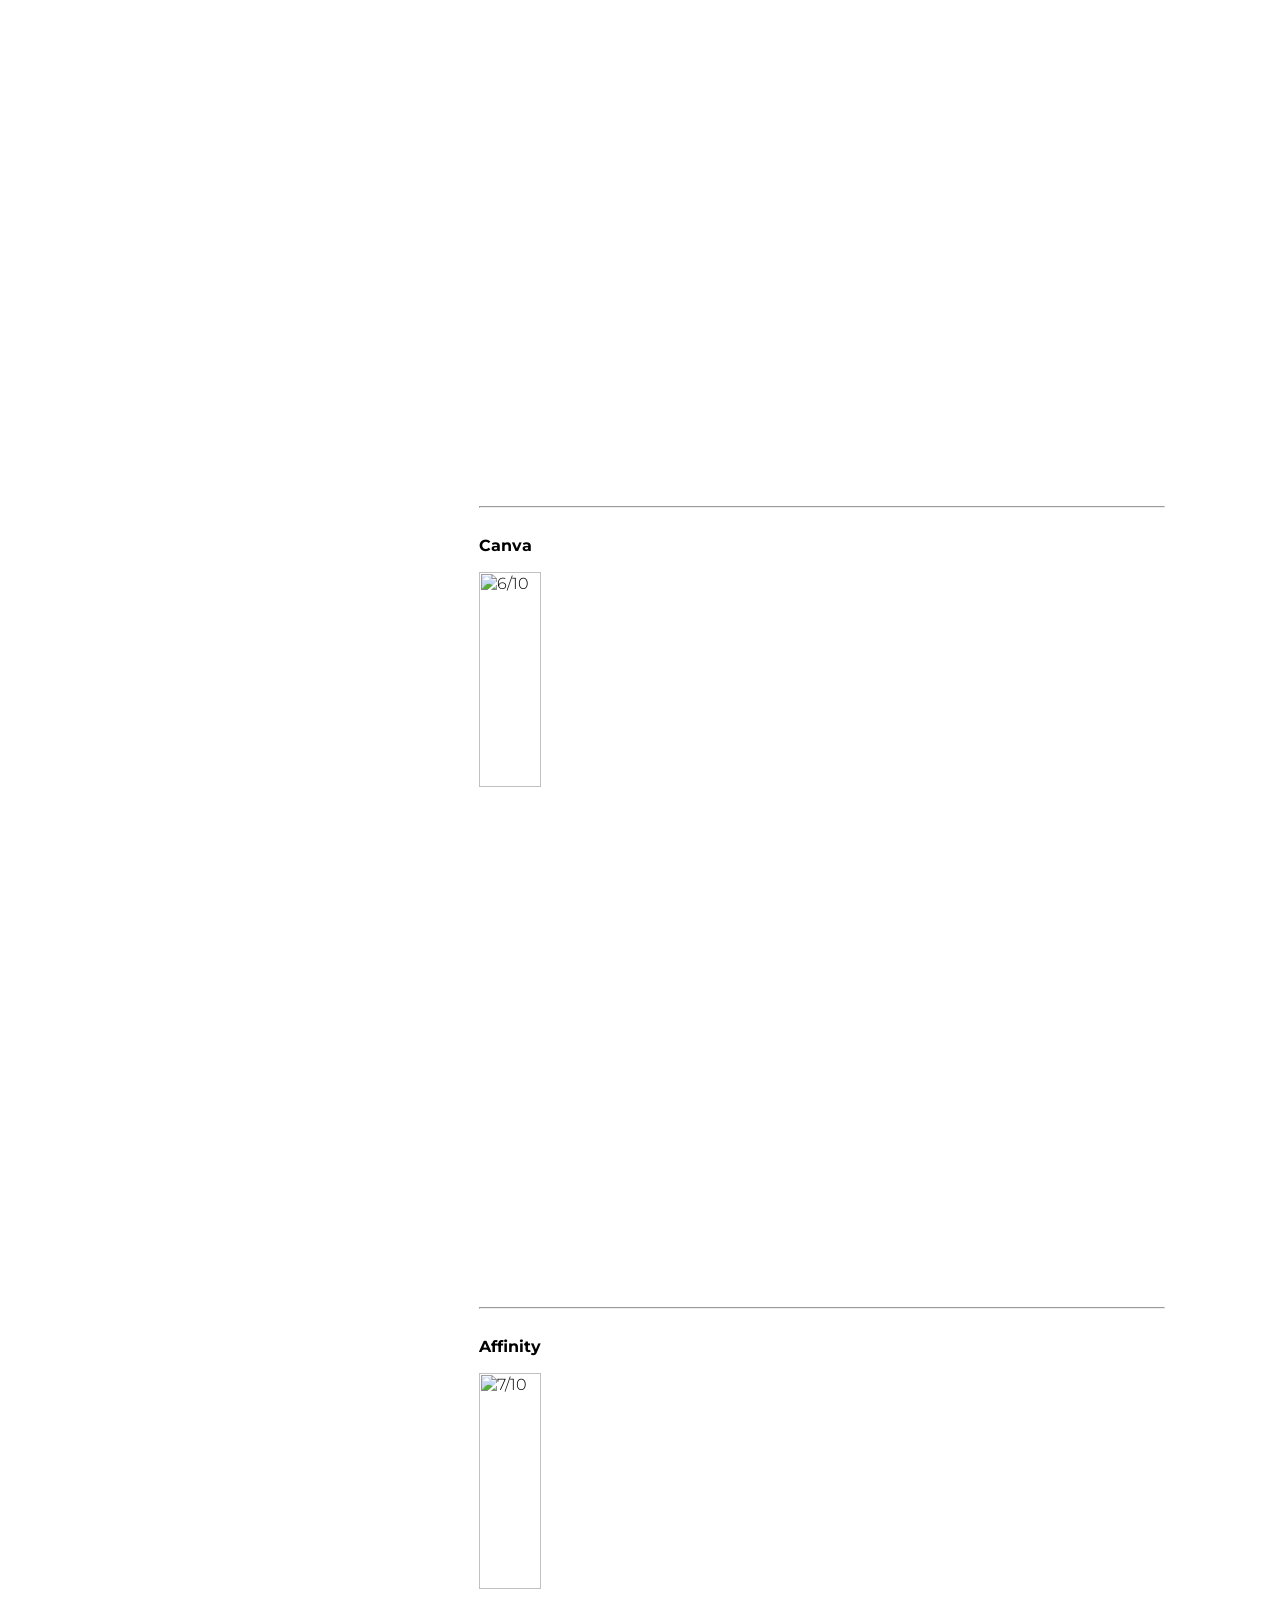
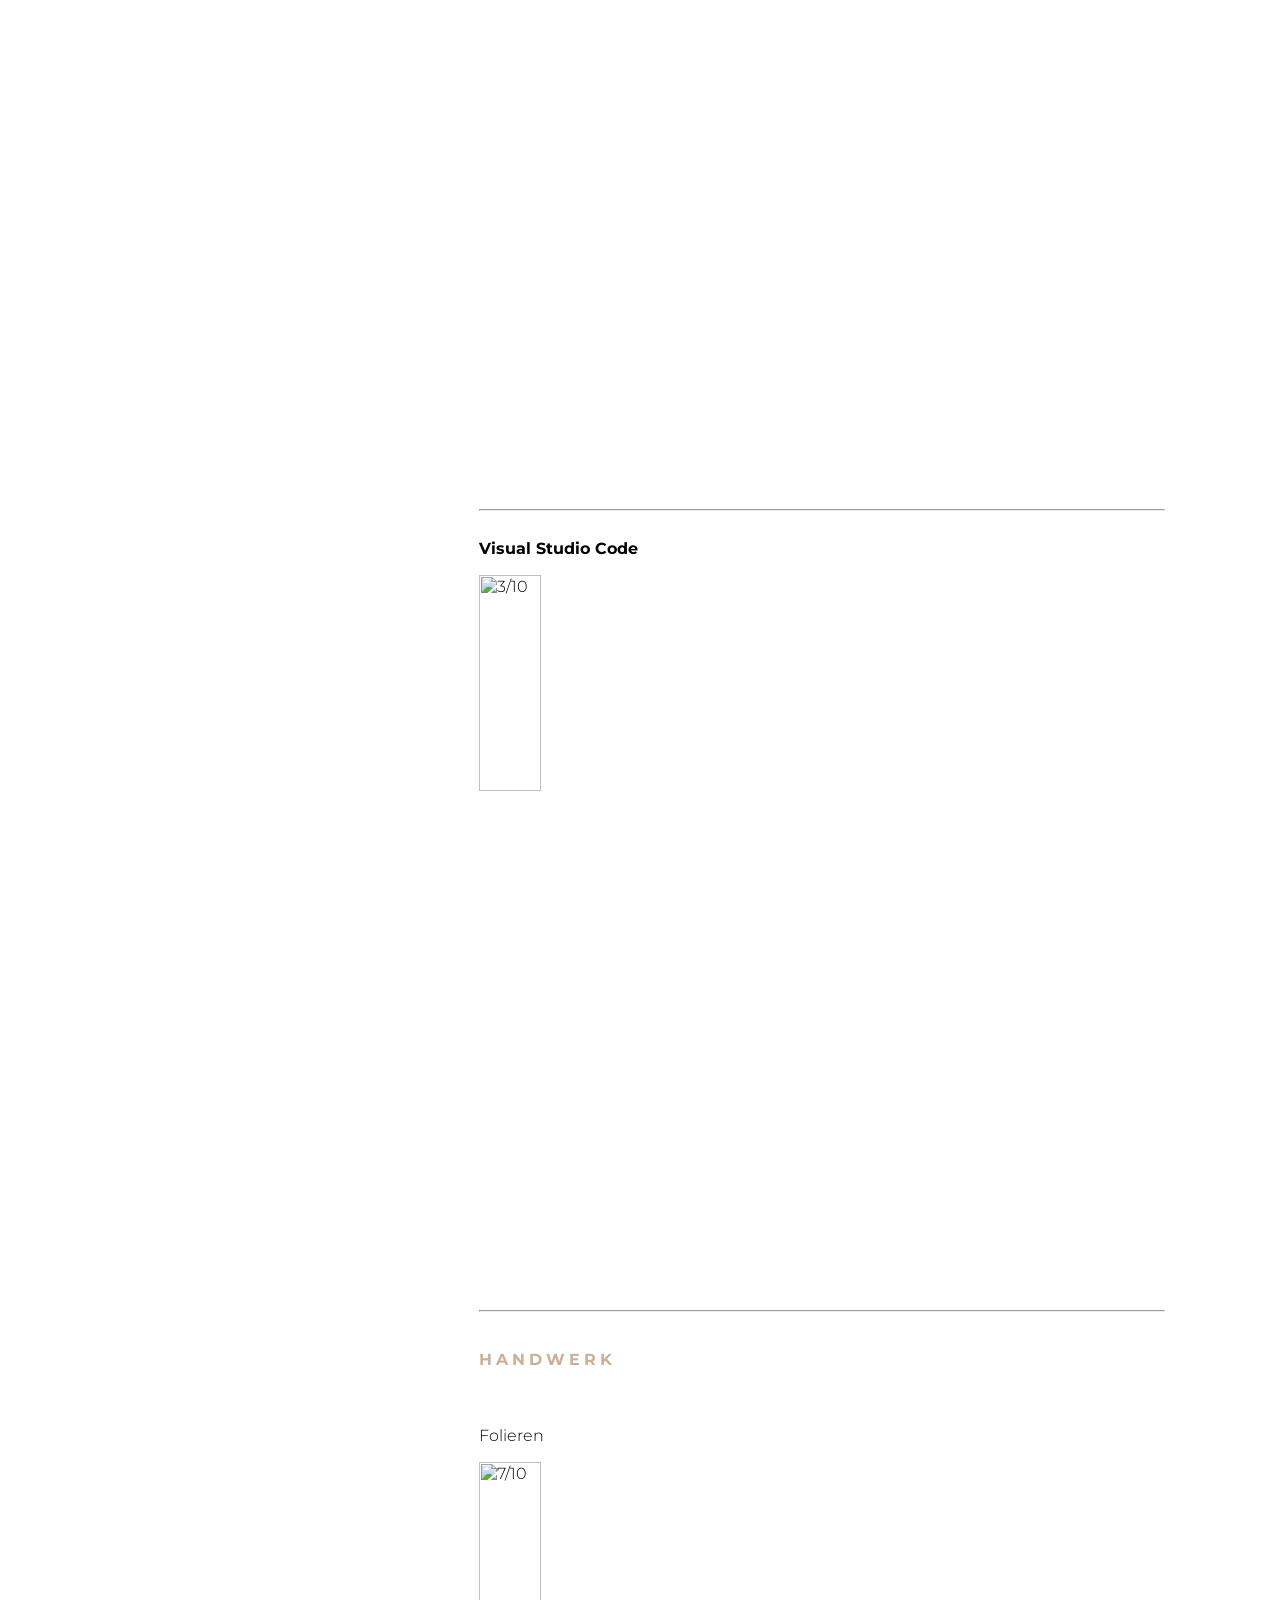
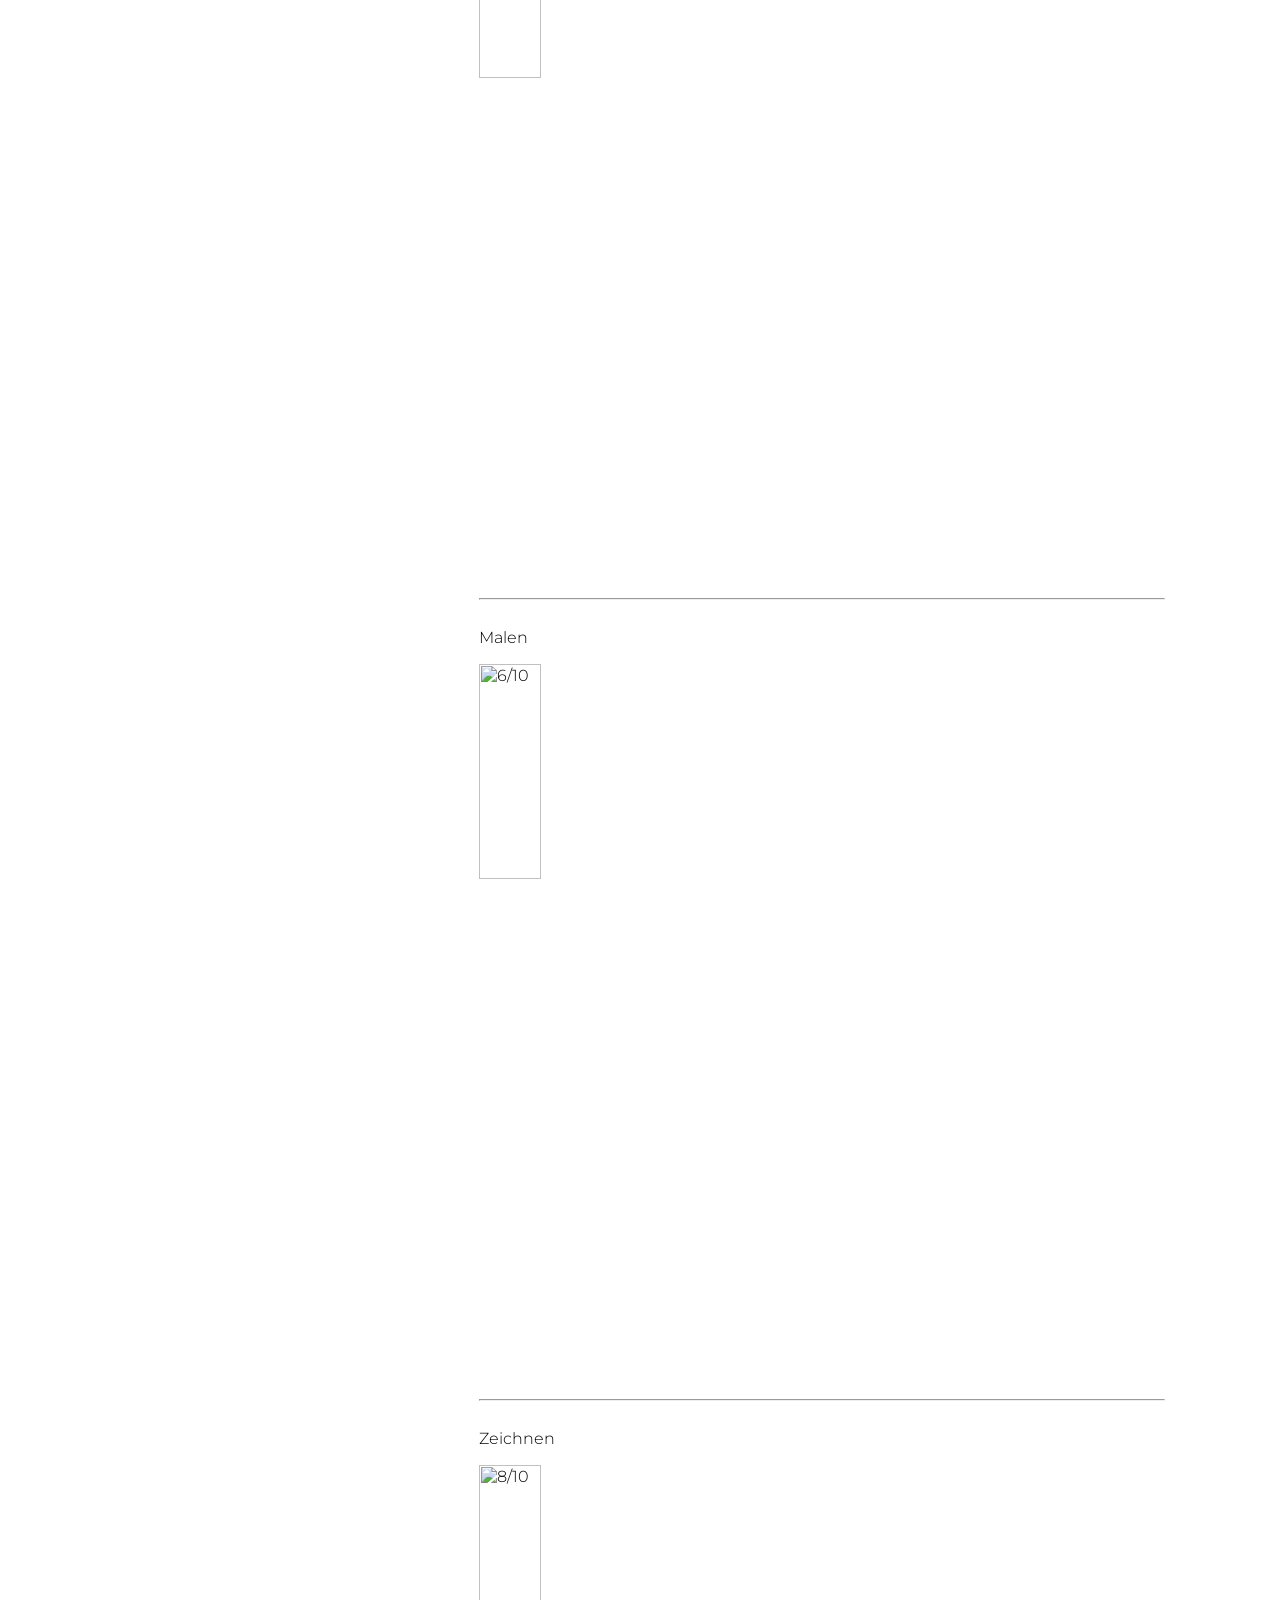
==== commit 7463d4d0: "Update PortfolioAboutMe.html" ====
--- a/PortfolioAboutMe.html
+++ b/PortfolioAboutMe.html
@@ -93,7 +93,7 @@
                                            <br>Photoshop </br>
                                             <p> <img src="PortfolioRate8.webp" width="30%" alt="8/10"> </p> 
                                             <br> After Effects</br>
-                                            <p> <img src="PortfolioRate4.webp" width="30%" alt="4/10"> </p>
+                                            <p> <img src="PortfolioRate4.webp" width="30%" alt="4/10"> </p><hr>
                                             <br><b>Canva</b> </br>
                                             <p> <img src="PortfolioRate6.webp" width="30%" alt="6/10"> </p> <hr> 
                                              <br><b>Affinity</b> </br>
--- a/PortfolioAboutMe.css
+++ b/PortfolioAboutMe.css
@@ -86,7 +86,7 @@
 .box-18{grid-area: sst3}
 
 .box-19{grid-area: content3;        
-     margin: 22px 0px 0px 100px; }
+     margin: 22px 0px 0px 200px; }
 .box-20{grid-area: c2}
 .box-21{grid-area: sst4;
         text-align: right;
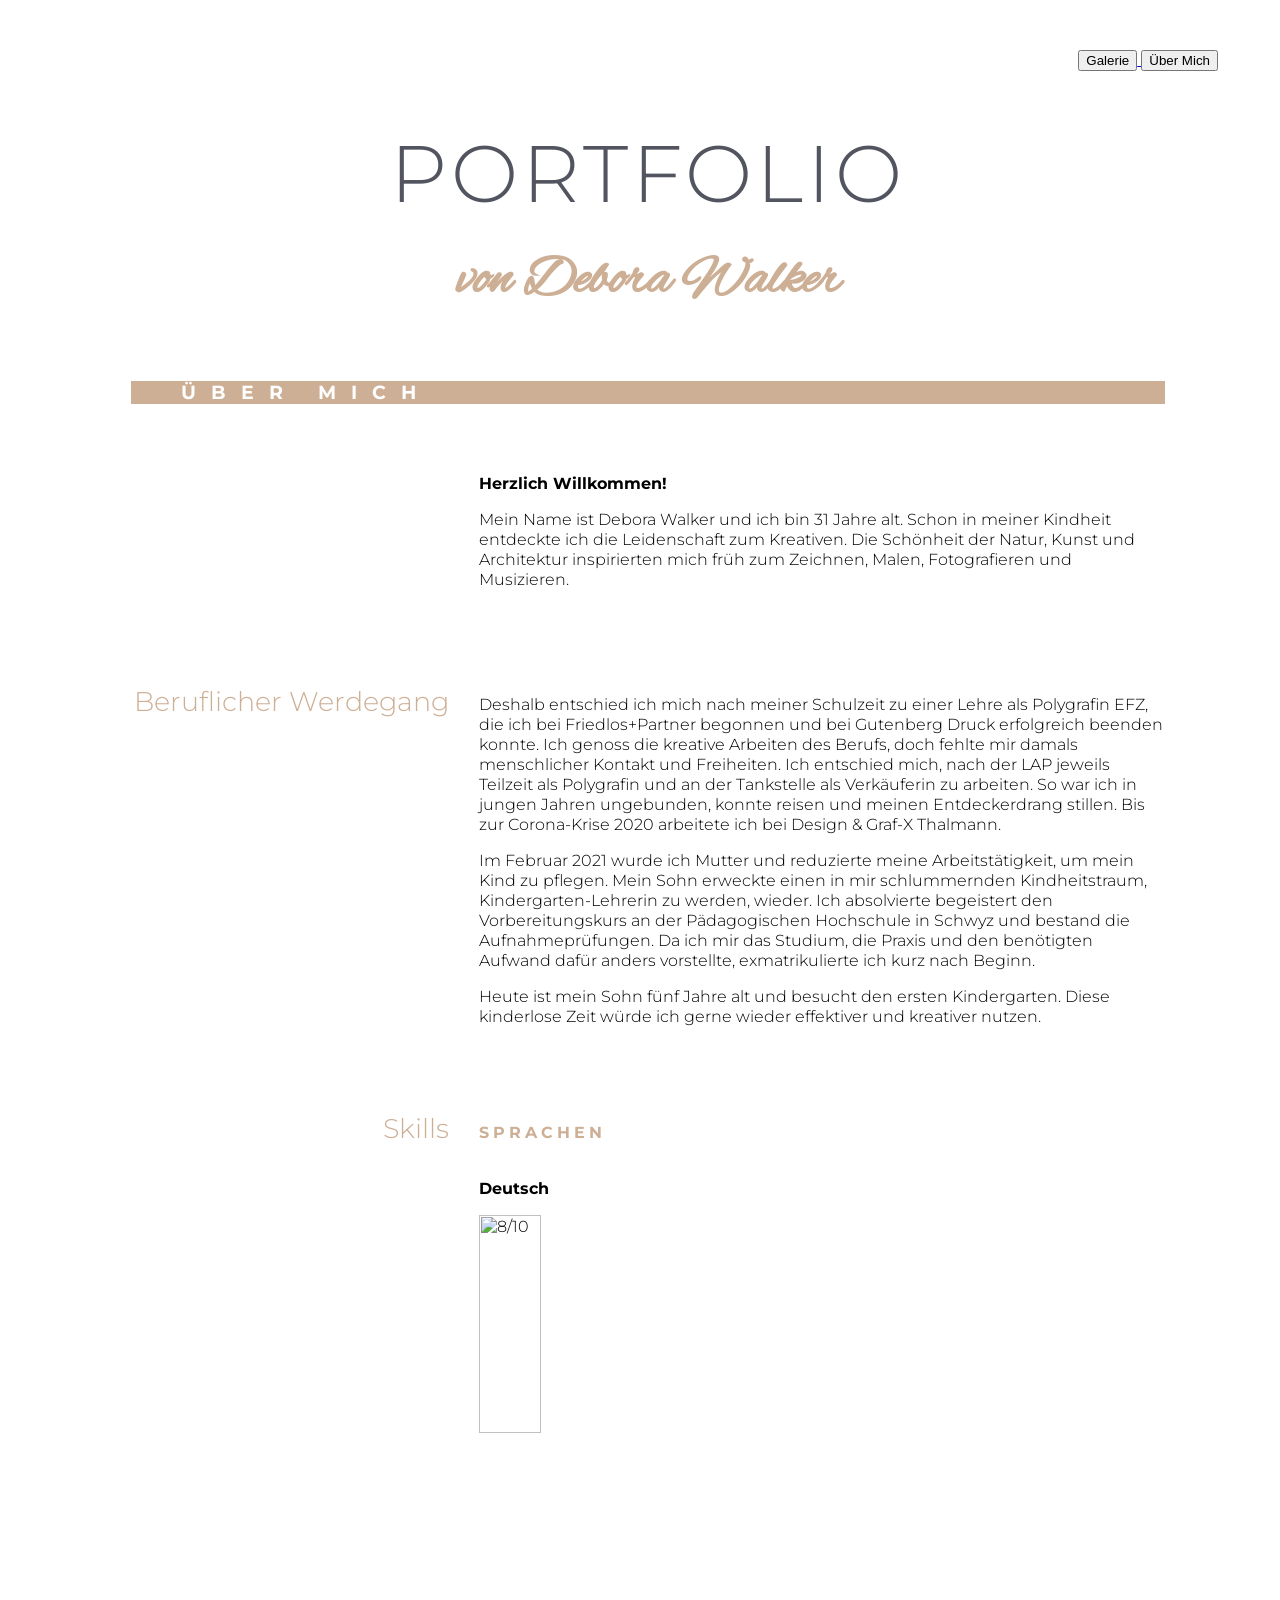
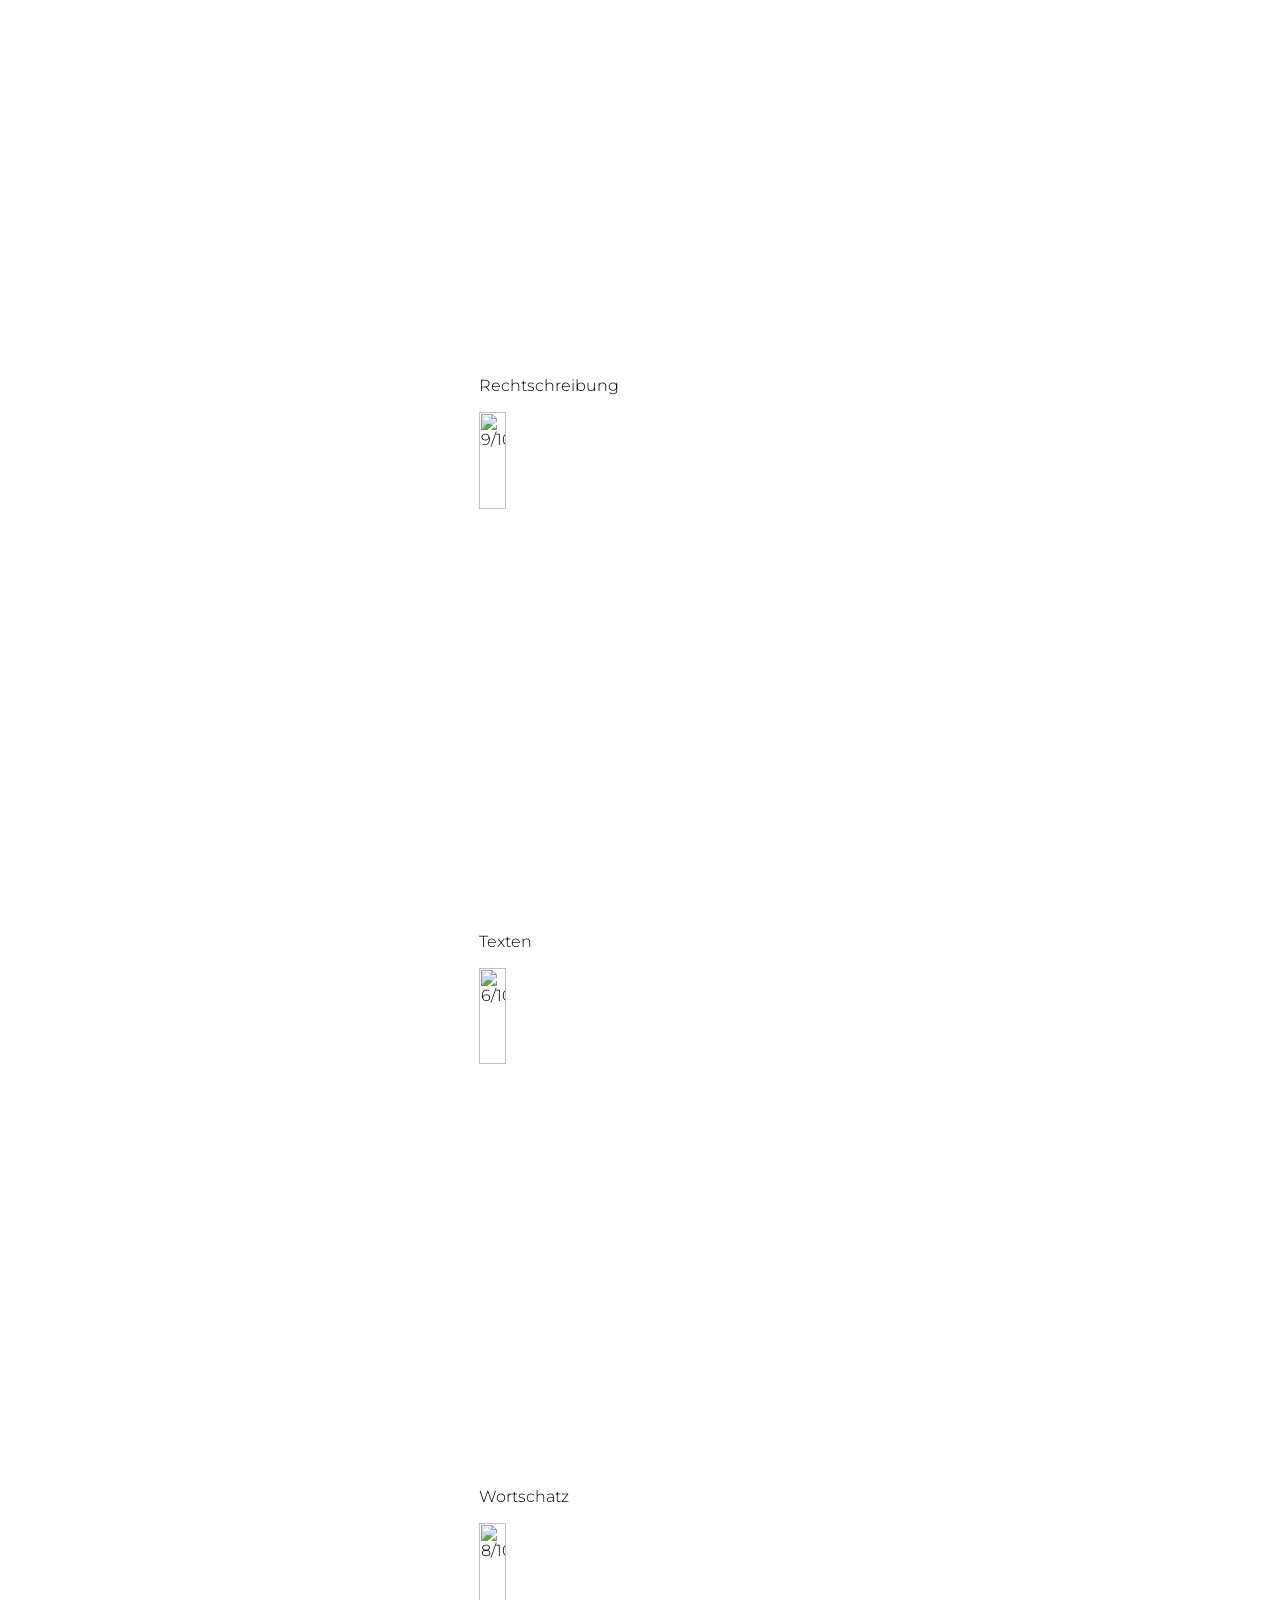
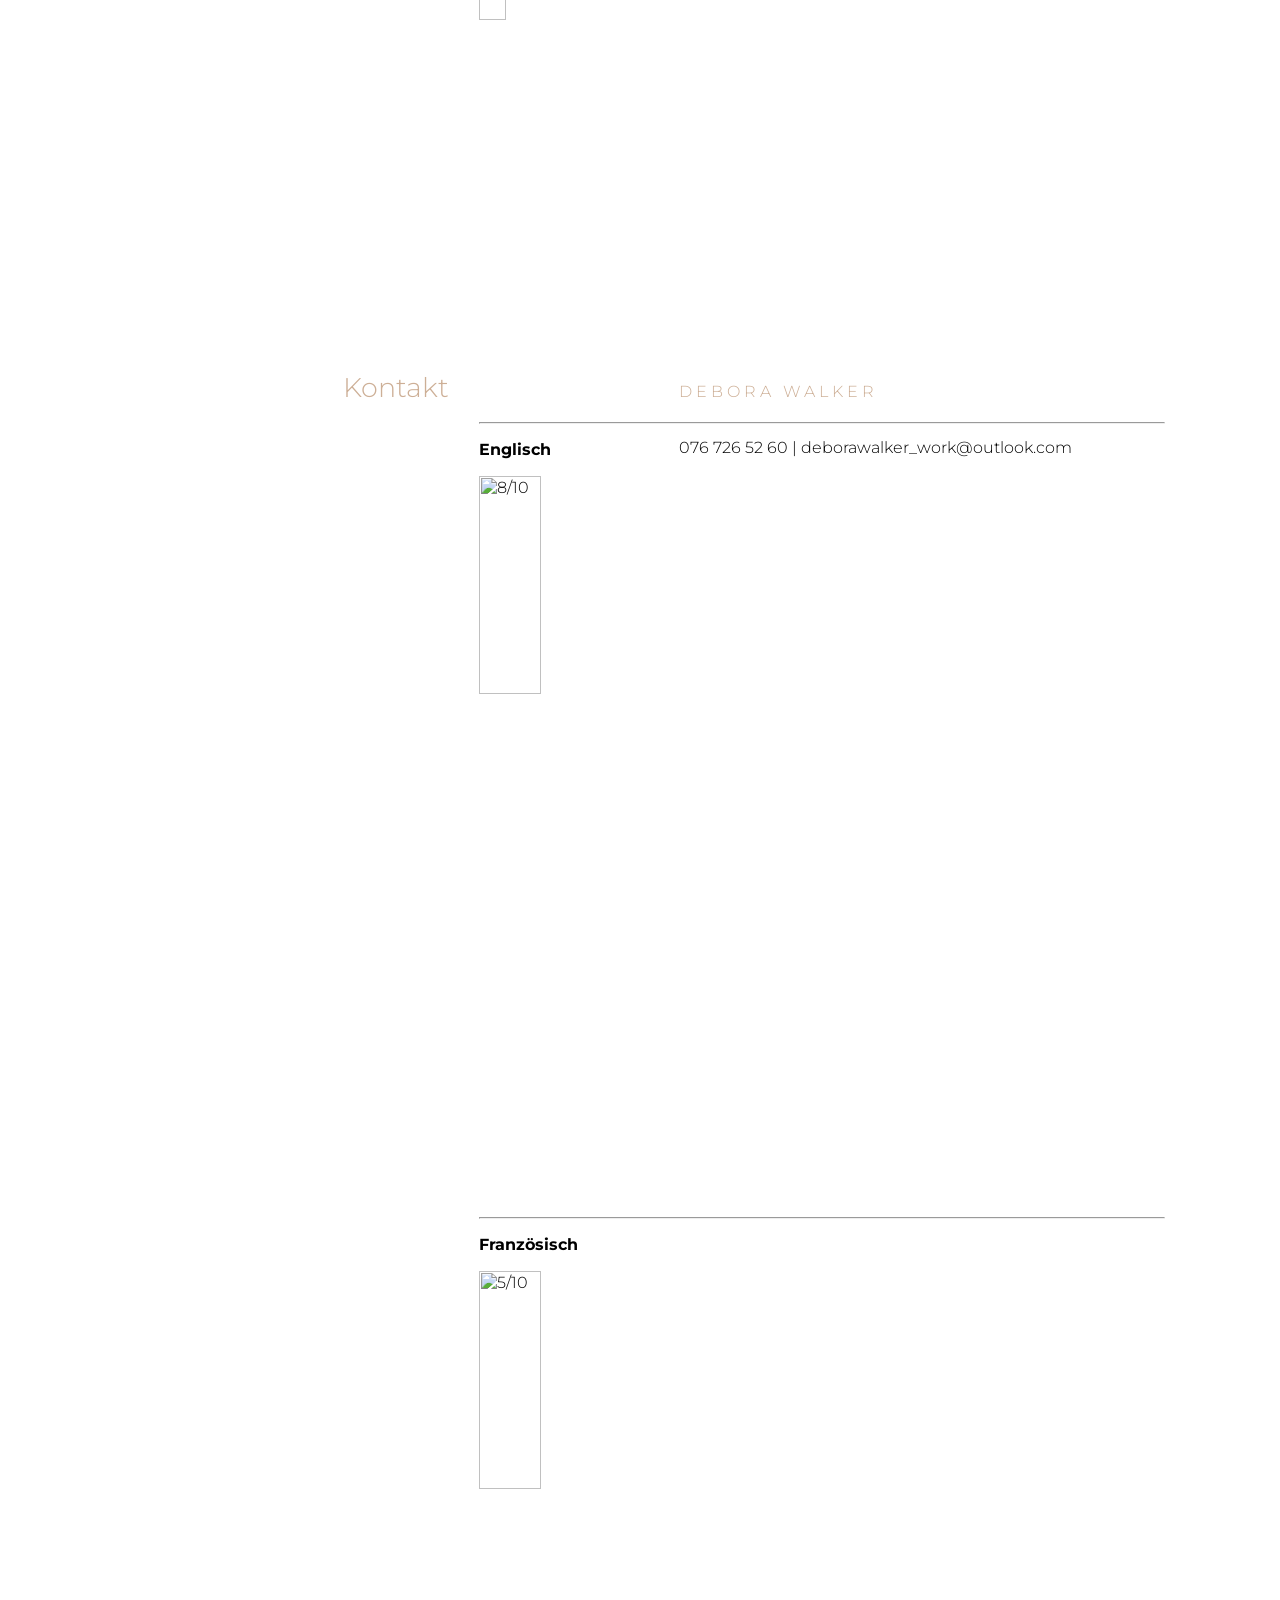
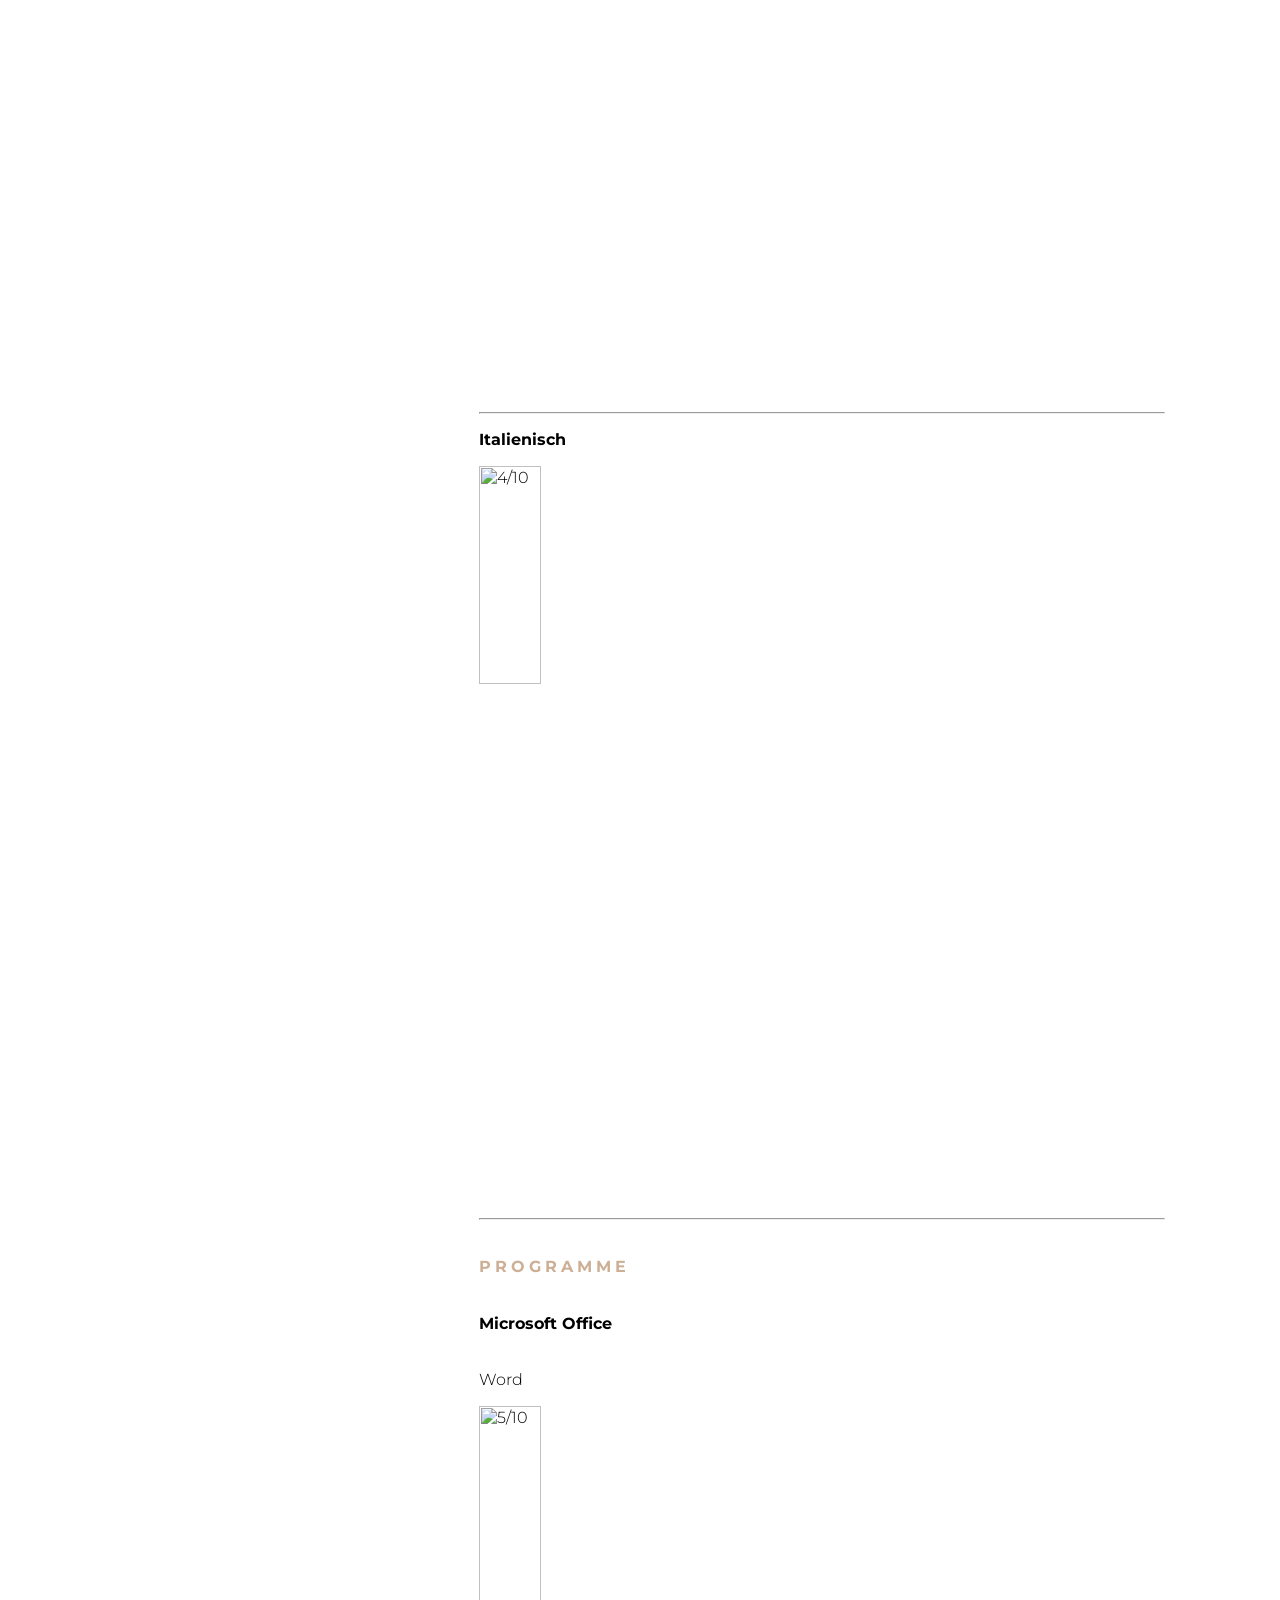
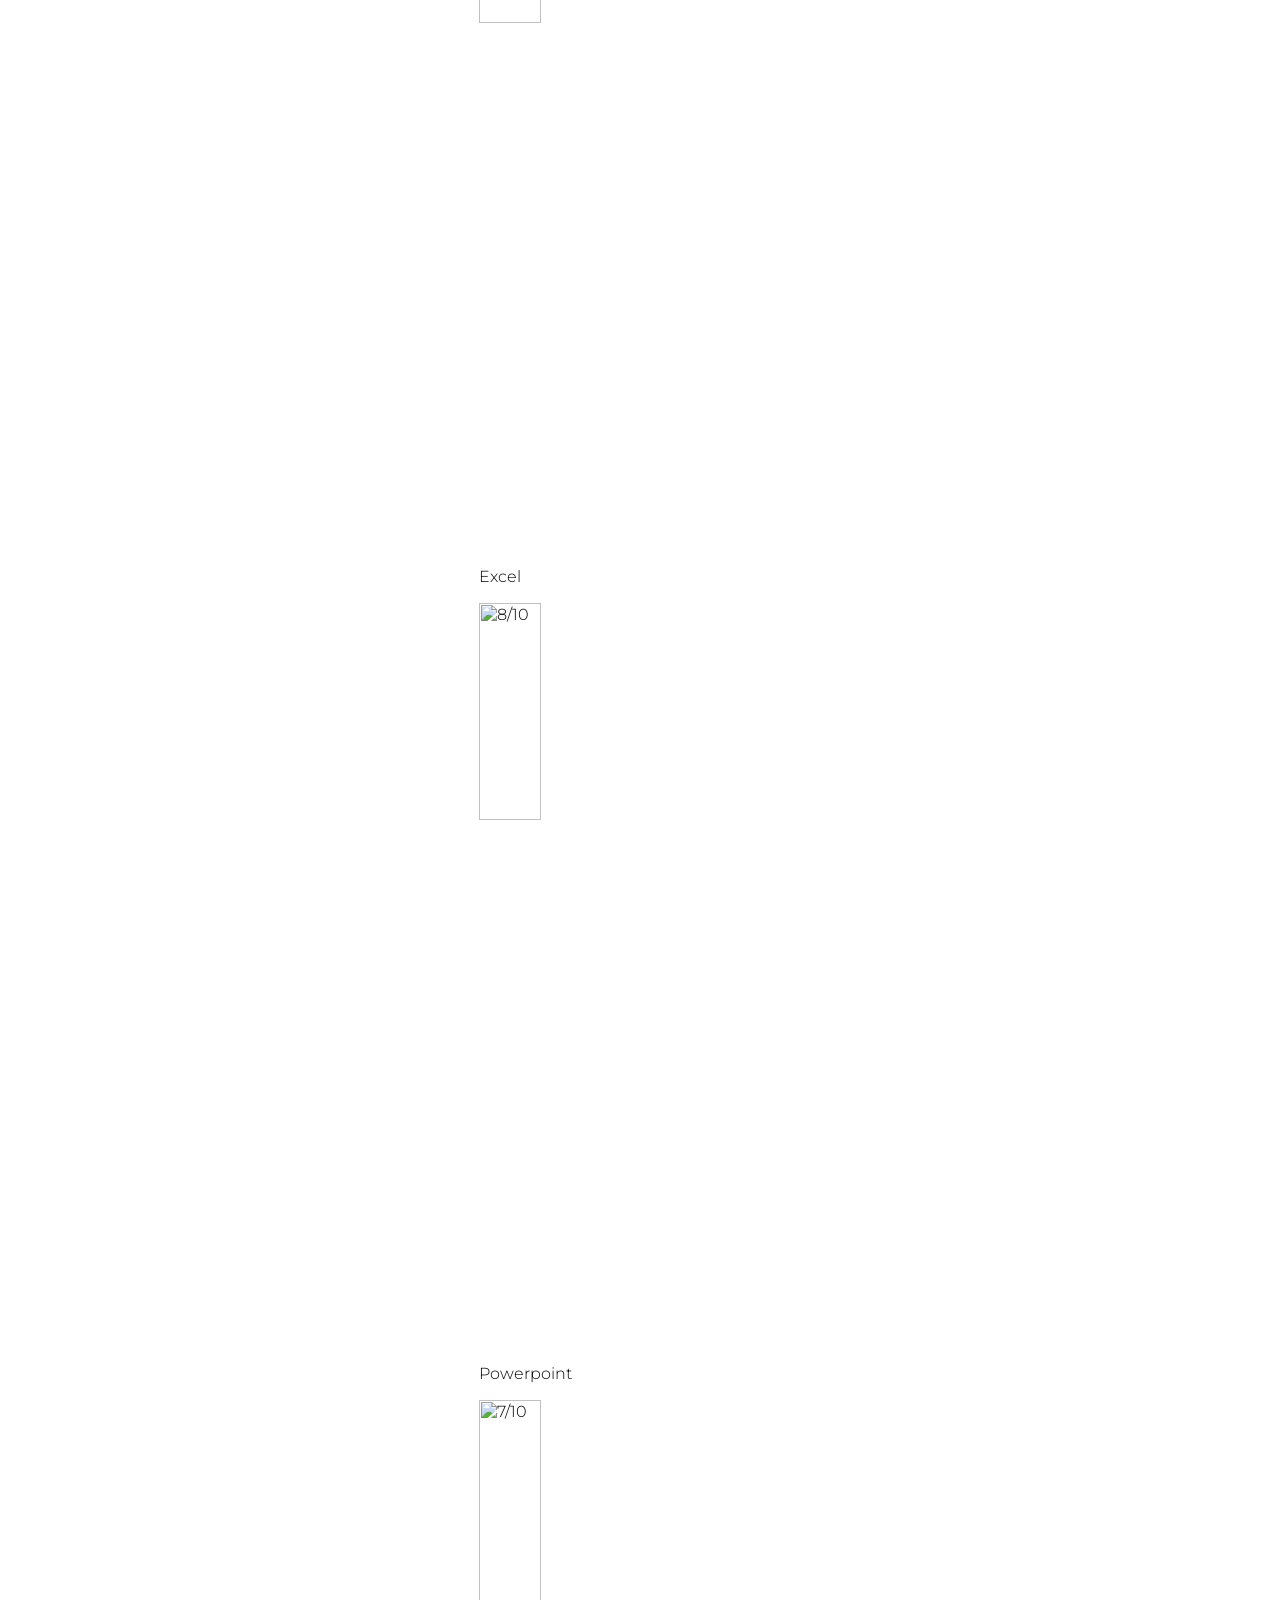
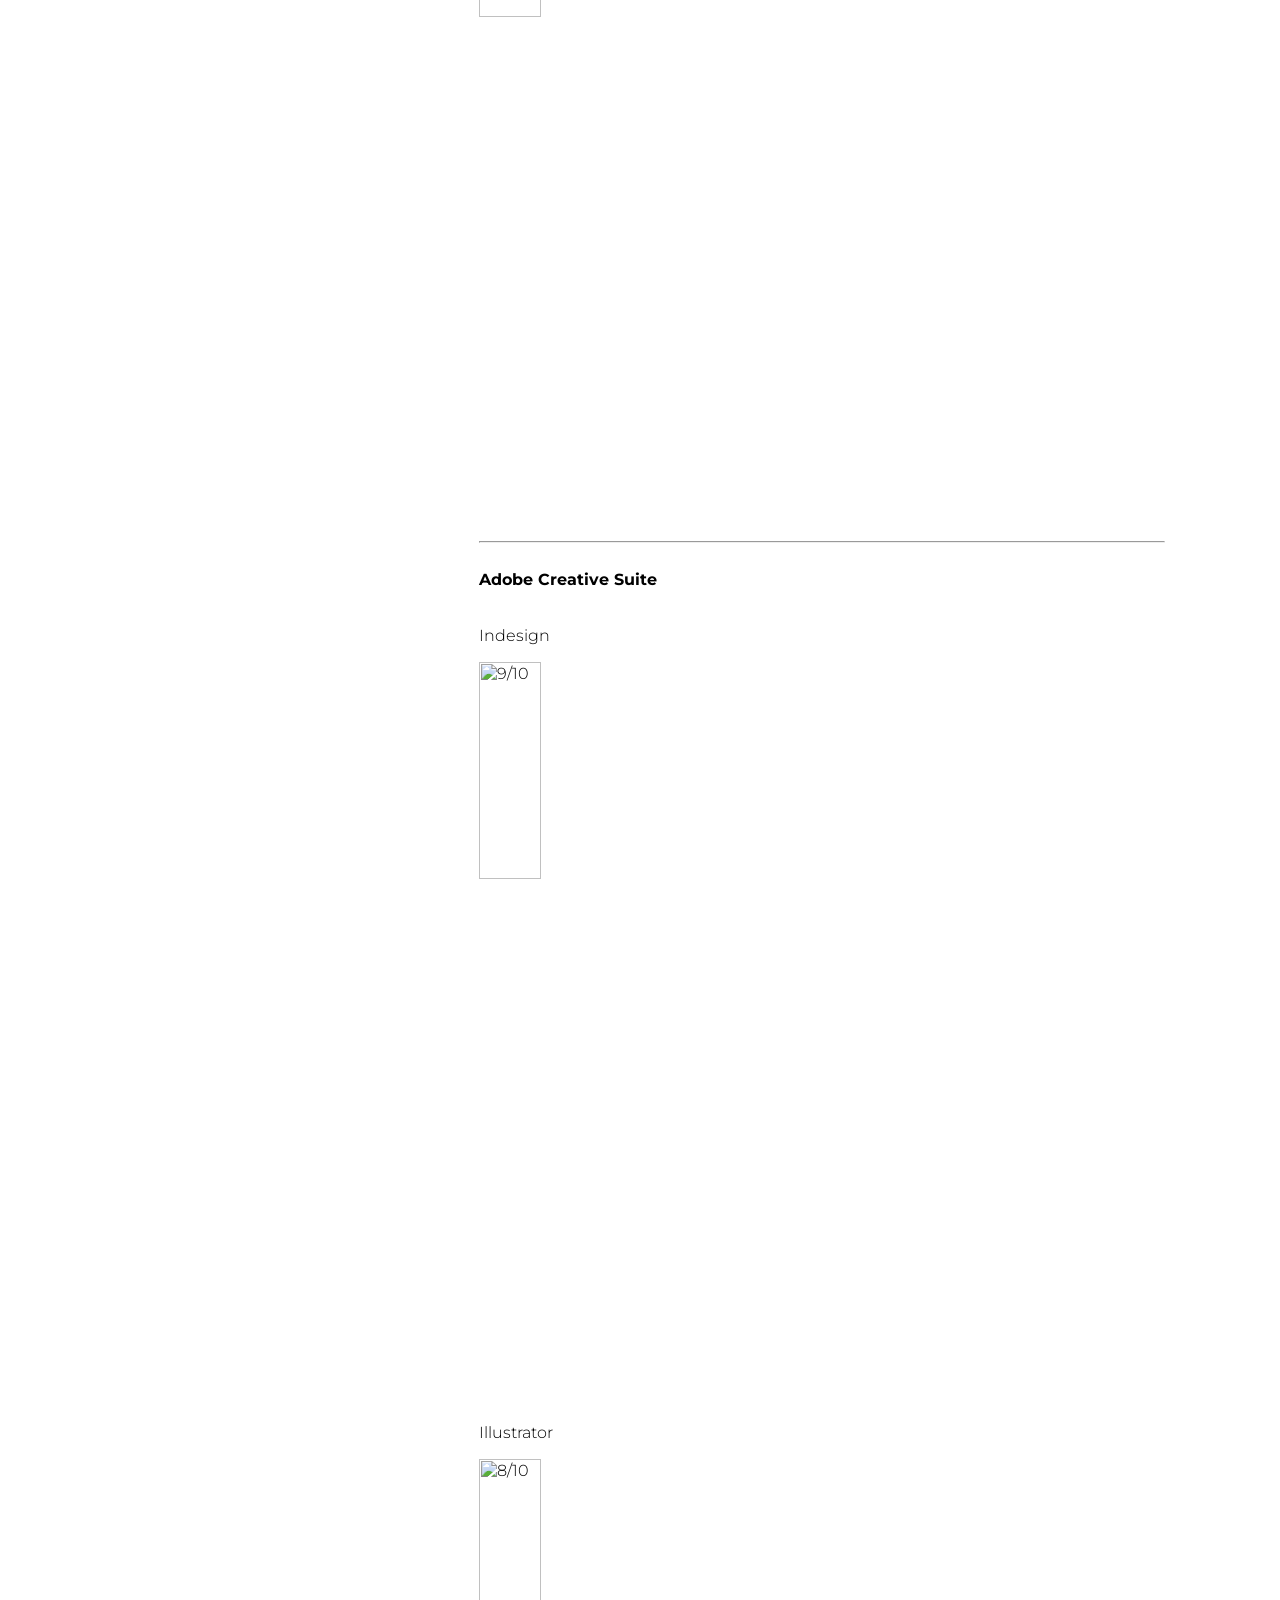
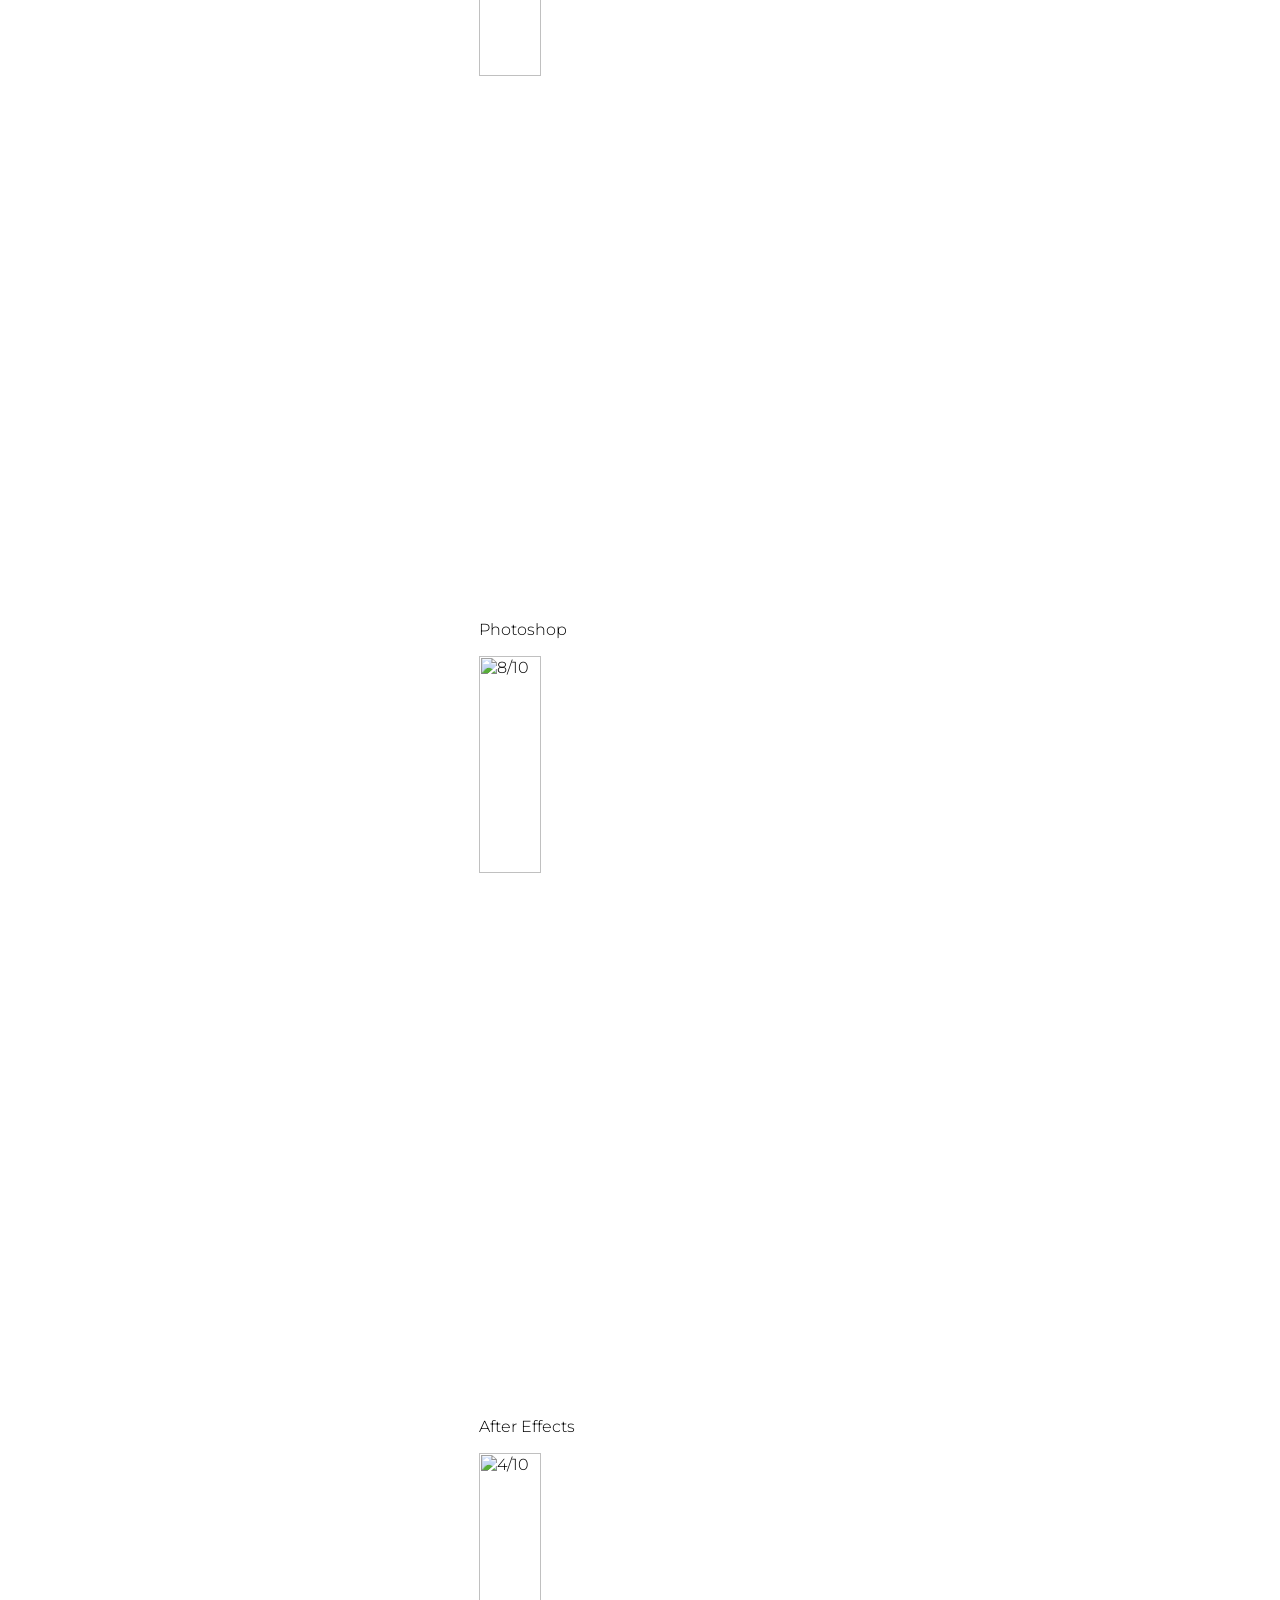
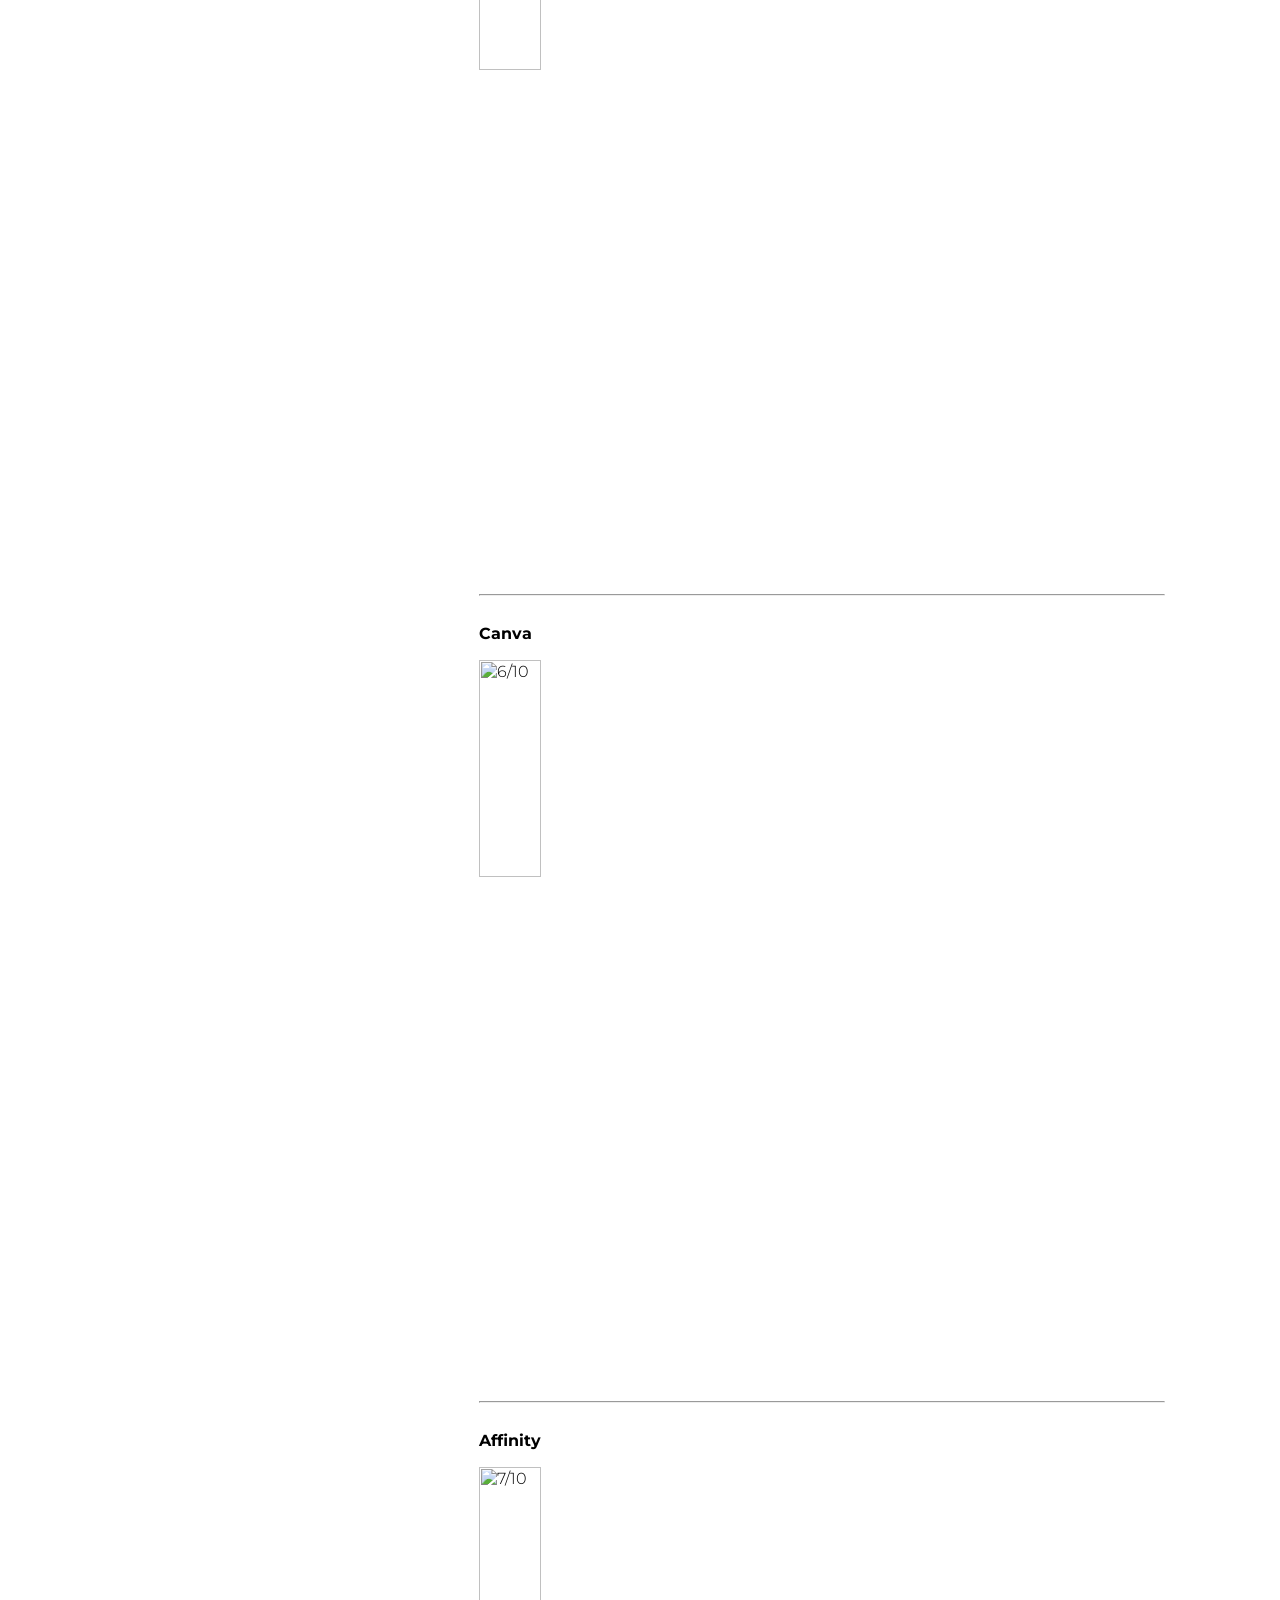
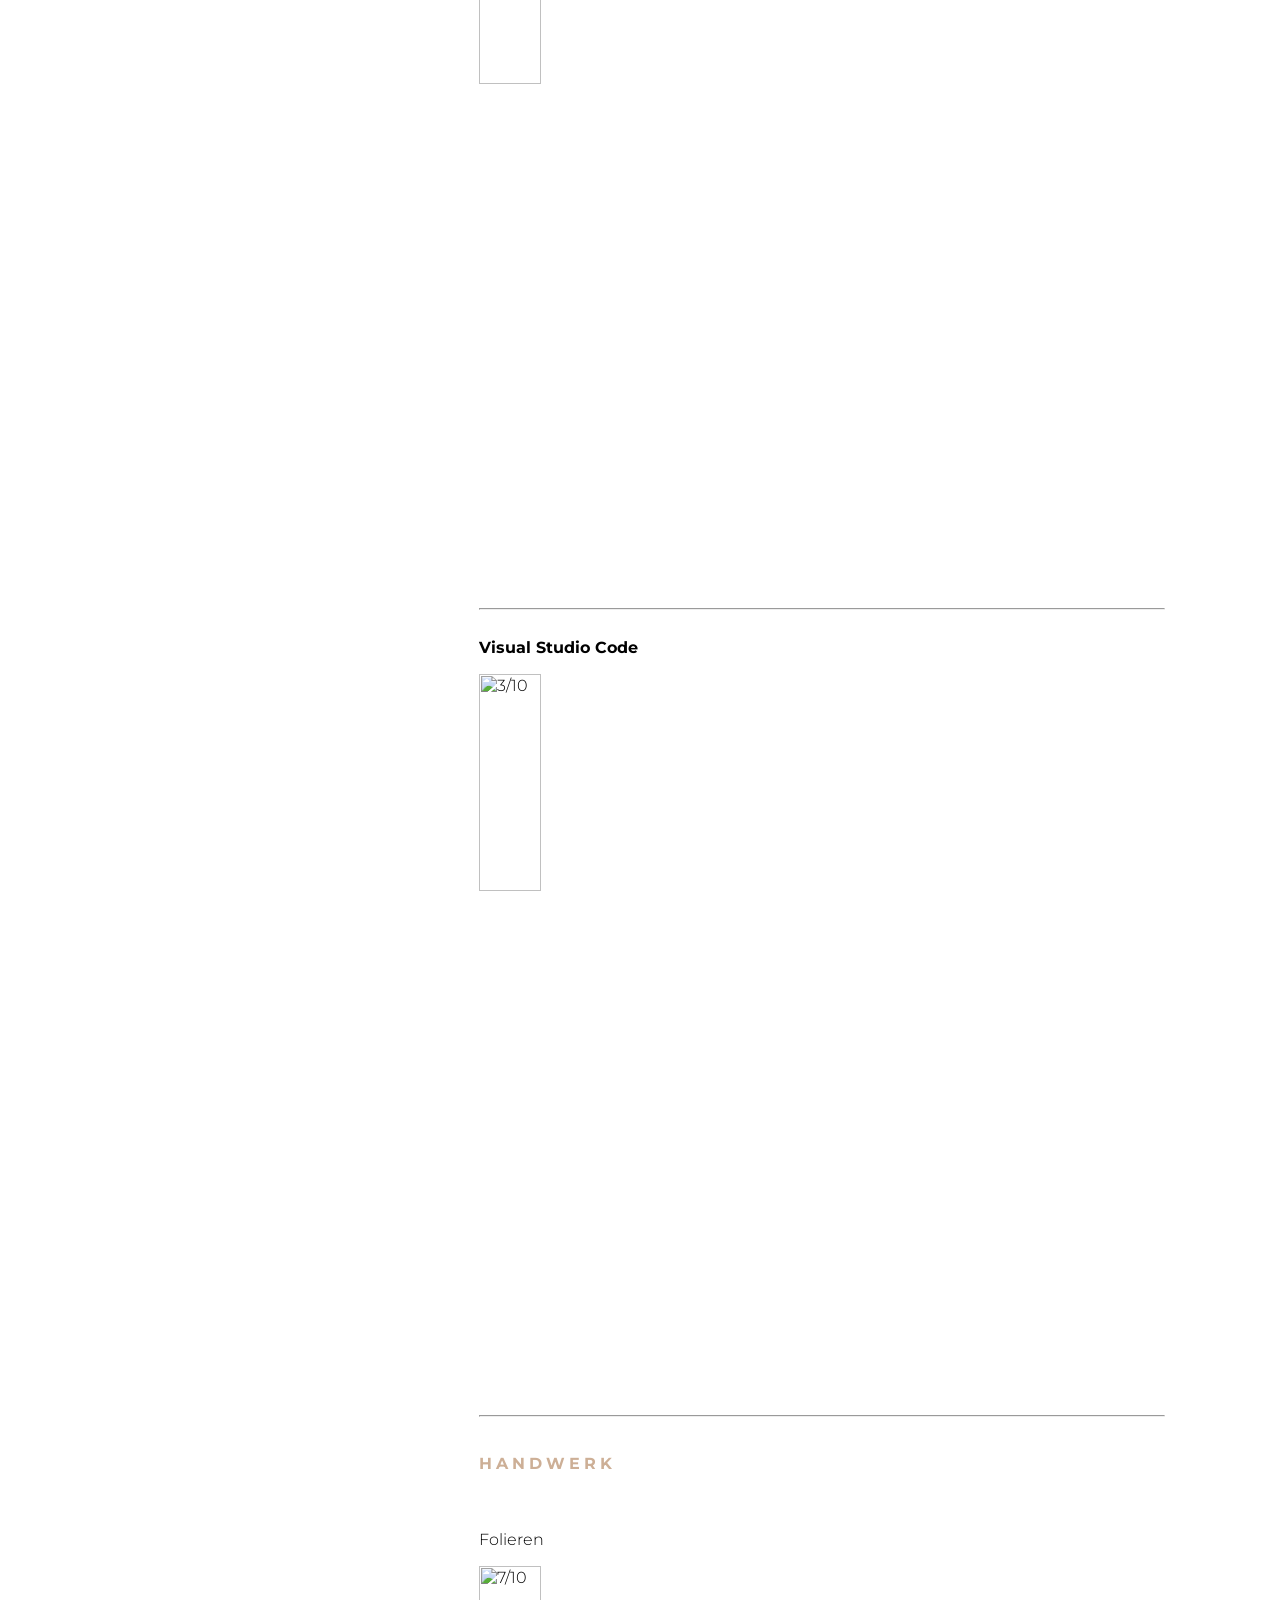
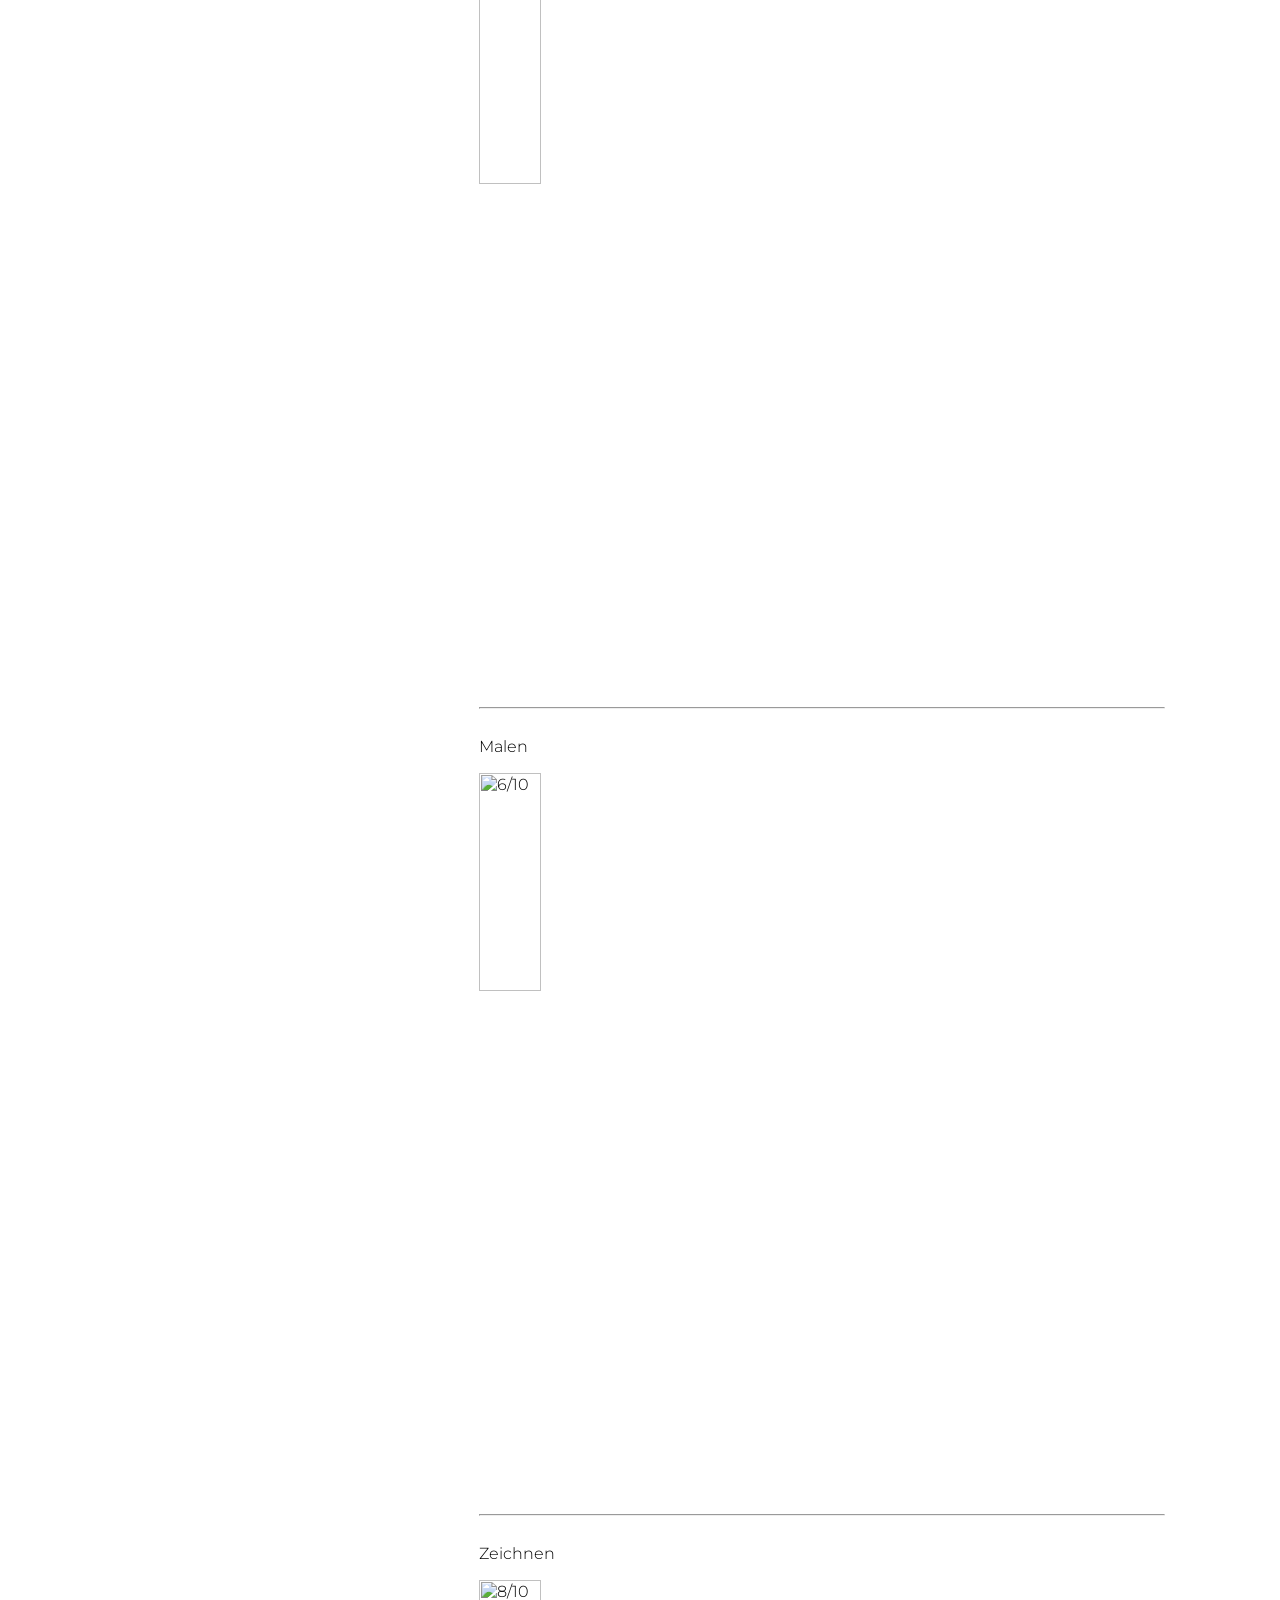
==== commit 137d46b2: "Update PortfolioAboutMe.html" ====
--- a/PortfolioAboutMe.html
+++ b/PortfolioAboutMe.html
@@ -80,7 +80,7 @@
                                         <p>   <img src="PortfolioRate8.webp" width="30%" height="auto" alt="8/10"> </p> 
 
                                         <br>Powerpoint</br>
-                                         <p>   <img src="PortfolioRate7.webp" width="30%" height="auto" alt="7/10"> </p>
+                                         <p>   <img src="PortfolioRate7.webp" width="30%" height="auto" alt="7/10"> </p> <hr>
 
 
 
